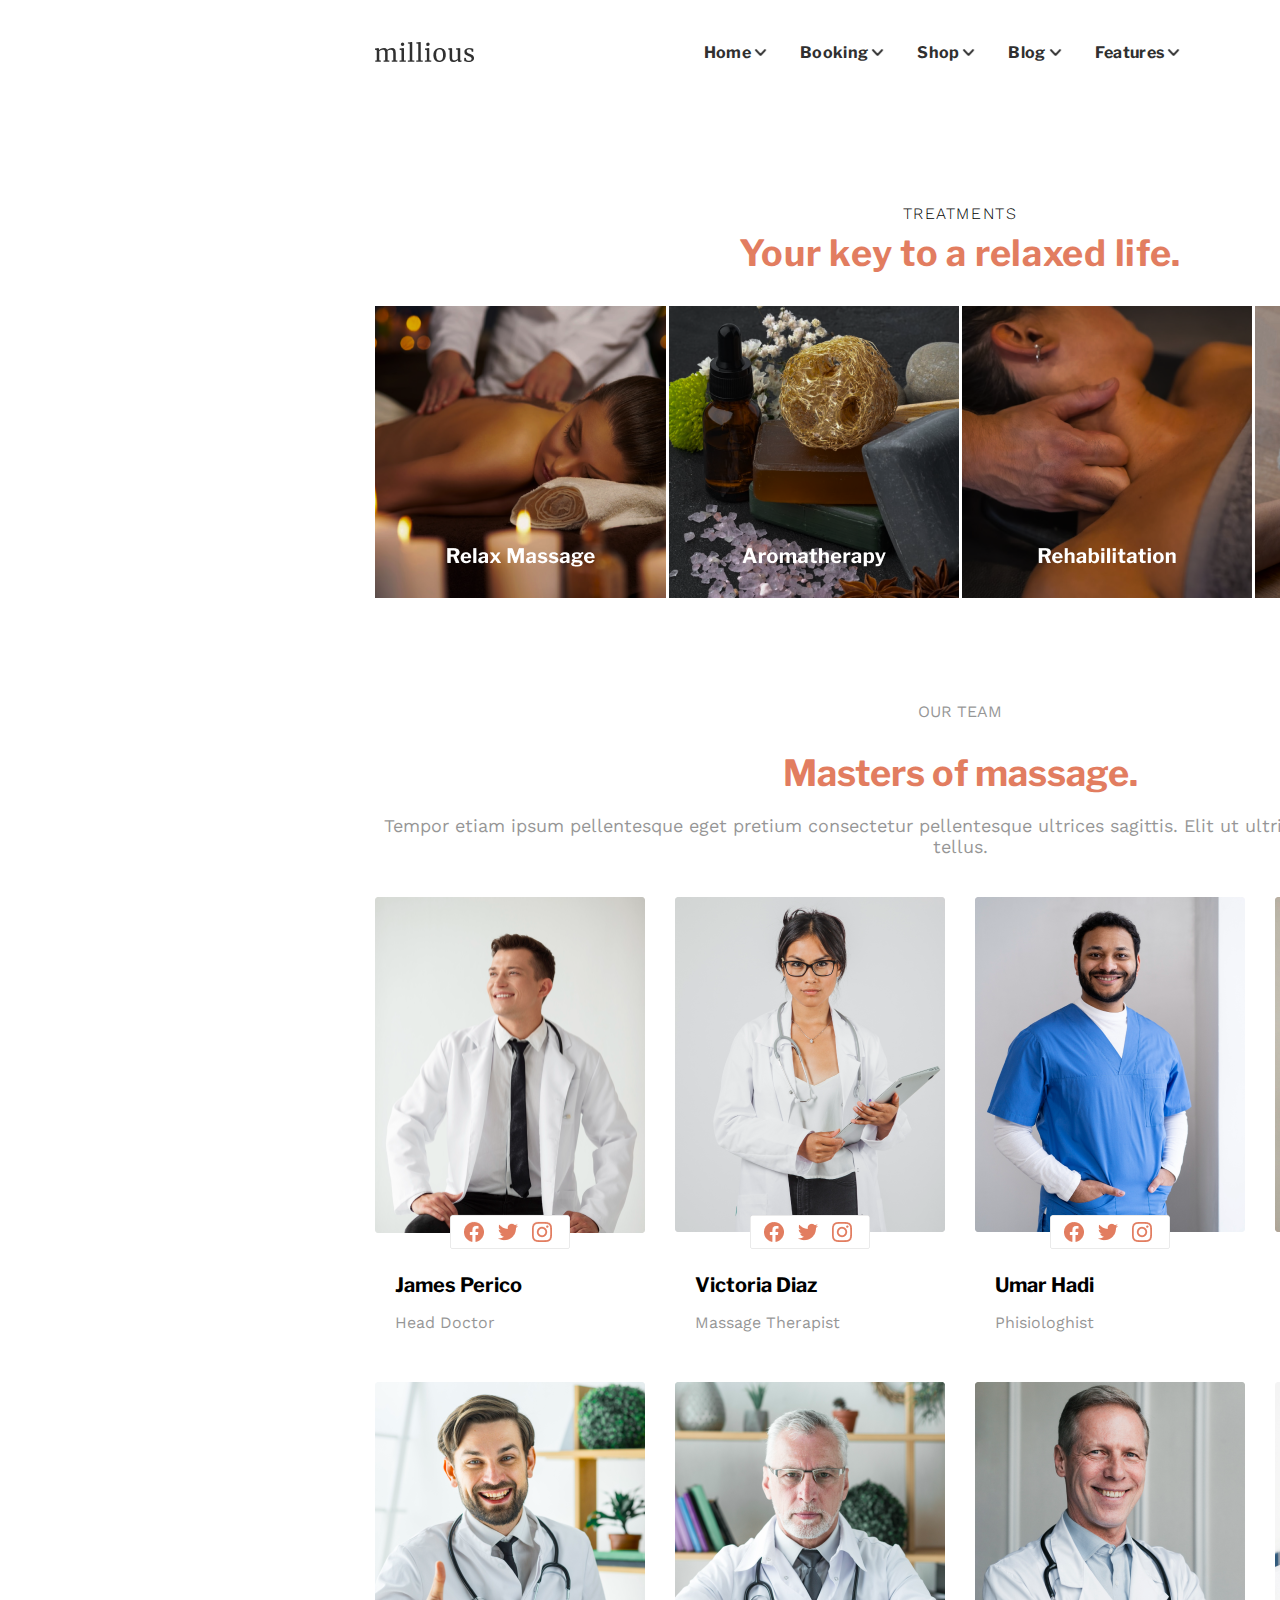
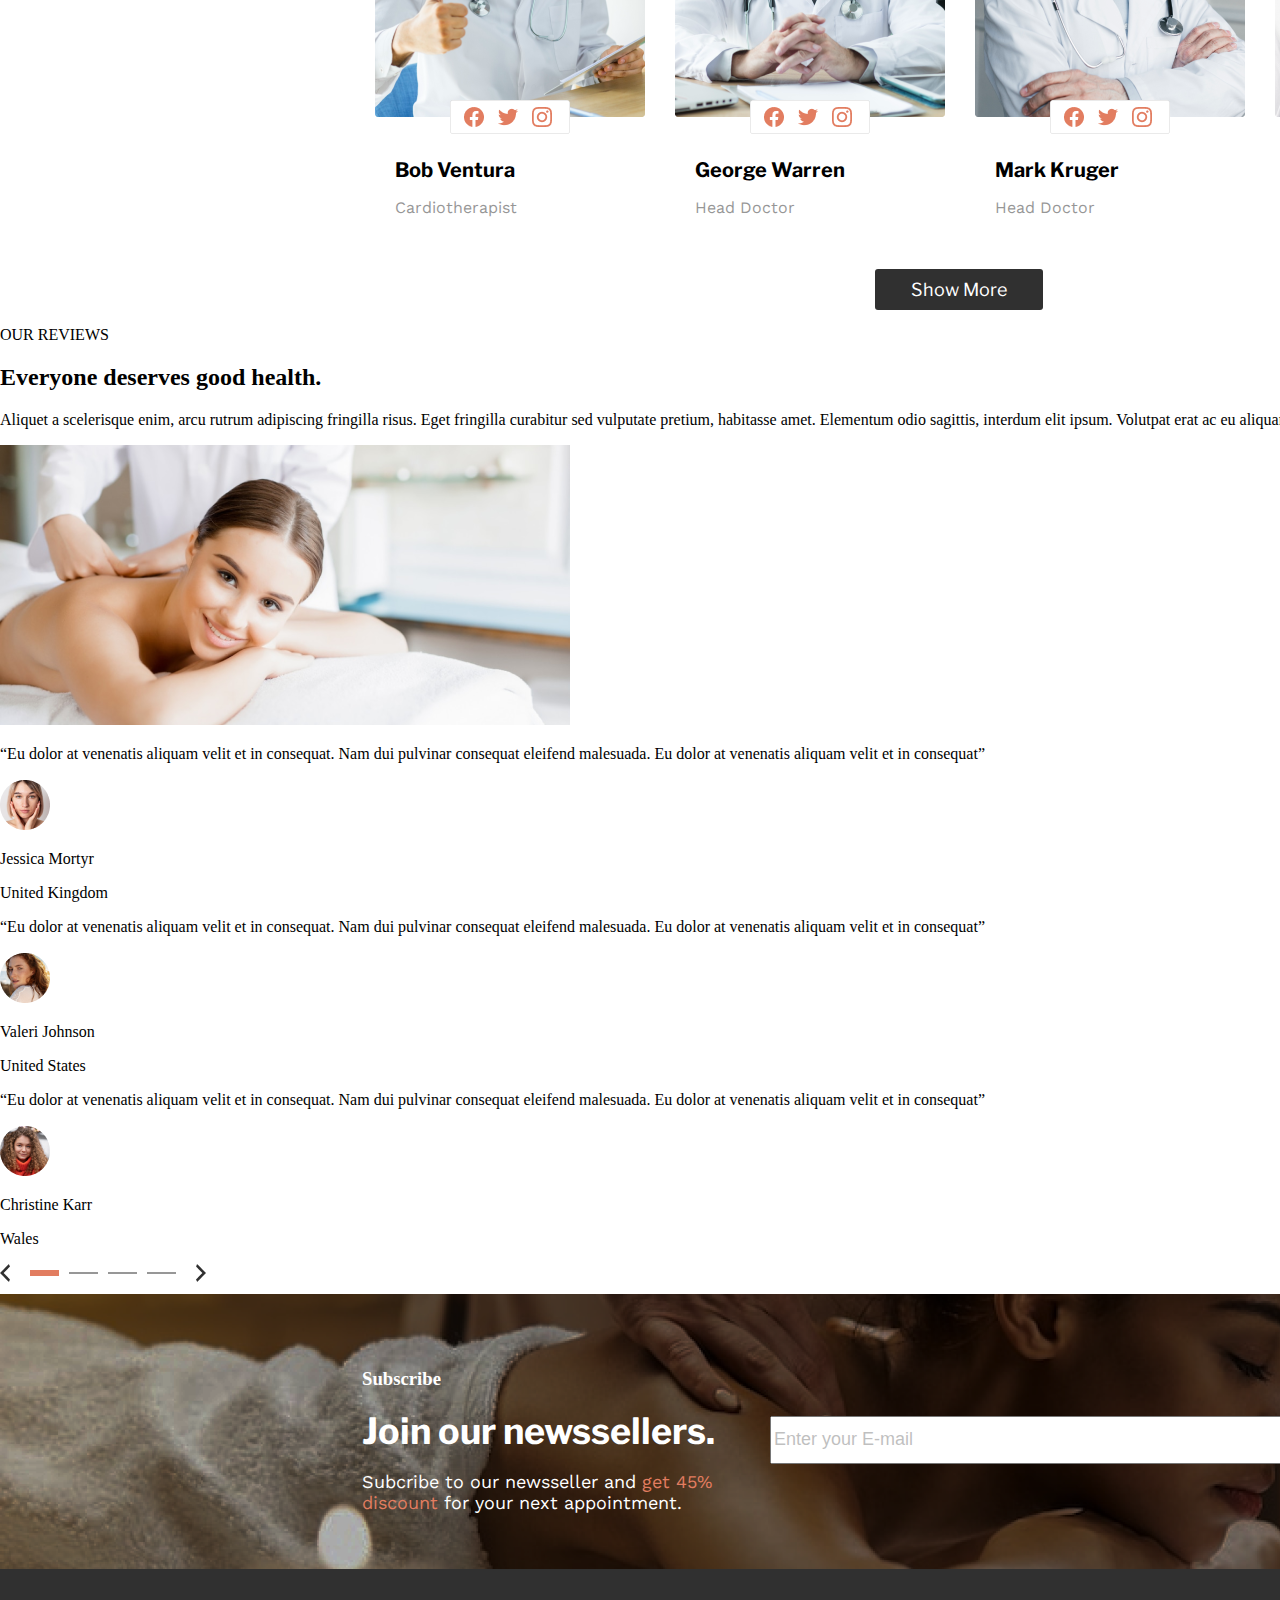
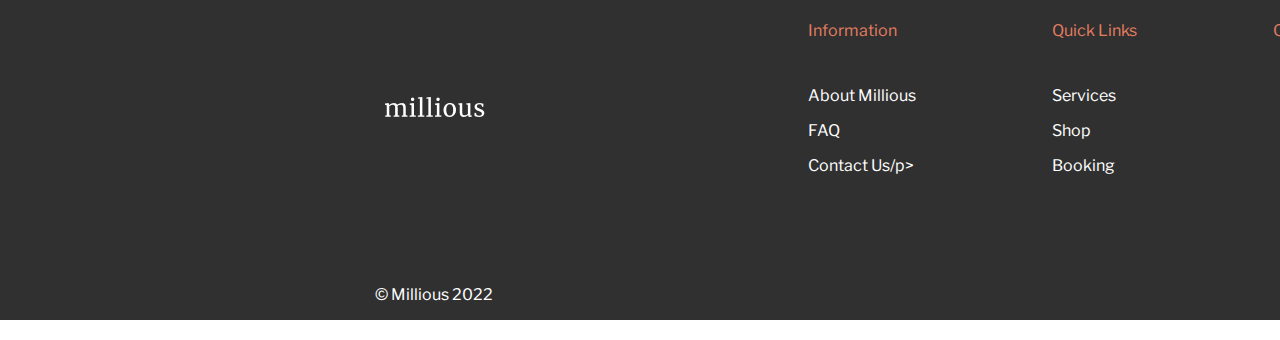
==== index.html @ f2cd0cc8 "estilos finales de trataments" ====
<!DOCTYPE html>
<html lang="en">

<head>
  <meta charset="UTF-8">
  <meta http-equiv="X-UA-Compatible" content="IE=edge">
  <meta name="viewport" content="width=device-width, initial-scale=1.0">
  <link rel="stylesheet" href="estilos/estilos.css">
  <link rel="preconnect" href="https://fonts.googleapis.com">
  <link rel="preconnect" href="https://fonts.gstatic.com" crossorigin>
  <link href="https://fonts.googleapis.com/css2?family=Work+Sans:wght@100;400;700&display=swap" rel="stylesheet">
  <link href="https://fonts.googleapis.com/css2?family=Libre+Franklin:wght@100;400;700&display=swap" rel="stylesheet">
  <title>Document</title>
</head>
<body>
  <header>
    <img src="images/logo.png" alt="">
    <nav class="nav-principal">
      <ul>
        <li><a href="#">Home <img class="flecha-nav" src="images/flecha-nav.png" alt=""></a></li>
        <li><a href="#">Booking <img class="flecha-nav" src="images/flecha-nav.png" alt=""></a></li>
        <li><a href="#">Shop <img class="flecha-nav" src="images/flecha-nav.png" alt=""></a></li>
        <li><a href="#">Blog <img class="flecha-nav" src="images/flecha-nav.png" alt=""></a></li>
        <li><a href="#">Features <img class="flecha-nav" src="images/flecha-nav.png" alt=""></a></li>
      </ul>
    </nav>
    <nav class="nav-header">
      <ul>
        <li><a href="#"><img src="images/search.png" alt=""></a></li>
        <li><a href="#"><img src="images/book.png" alt=""></a></li>
        <li><a href="#"><img src="images/shopping-cart.png" alt=""></a></li>
      </ul>
    </nav>
  </header>

<section class="trataments">
  <div class="trataments_container">
    <div class="trataments_titles">
      <p class="tratmens_P">Treatments</p>
      <p class="tratmens_T">Your key to a relaxed life.</p>
    </div>
    <div class="trataments_images">
      <a href="#"><img src="images/RelaxMassage.png" alt=""></a>
      <a href="#"><img src="images/Aromatherapy.png" alt=""></a>
      <a href="#"><img src="images/Rehabilitation.png" alt=""></a>
      <a href=""><img src="images/Manicure & Pedicure.png" alt=""></a>
    </div>
  </div>
</section>

  <section class="our_team">
    <div class="our_team_title">
      <p class="sub_up">
        OUR TEAM
      </p>
      <h2 class="sub_down">
        Masters of massage.
      </h2>
      <p class="sub_down_2">
        Tempor etiam ipsum pellentesque eget pretium consectetur pellentesque ultrices sagittis. Elit ut ultricies donec a at odio ultricies tellus.
      </p>
    </div>
    <div class="our_team_people">
      <ul>
        <div class="our_team_people_row1">
          <li>
            <img src="images/teammenber1.png">
            <div class="our_team_people_text">
              <h3>
                James Perico
              </h3>
              <p>
                Head Doctor
              </p>
            </div>
          </li>
          <li>
            <img src="images/teammenber2.png">
            <div class="our_team_people_text">
              <h3>
                Victoria Diaz
              </h3>
              <p>
                Massage Therapist
              </p>
            </div>
          </li>
          <li>
            <img src="images/teammenber3.png">
            <div class="our_team_people_text">
              <h3>
                Umar Hadi
              </h3>
              <p>
                Phisiologhist
              </p>
            </div>
          </li>
          <li>
            <img src="images/teammenber4.png">
            <div class="our_team_people_text">
              <h3>
                Melissa Walter
              </h3>
              <p>
                Therapist
              </p>
            </div>
          </li>
        </div>
        <div class="our_team_people_row2">
          <li>
            <img src="images/teammenber5.png">
            <div class="our_team_people_text">
              <h3>
                Bob Ventura
              </h3>
              <p>
                Cardiotherapist
              </p>
            </div>
          </li>
          <li>
            <img src="images/teammenber6.png">
            <div class="our_team_people_text">
              <h3>
                George Warren
              </h3>
              <p>
                Head Doctor
              </p>
            </div>
          </li>
          <li>
            <img src="images/teammenber7.png">
            <div class="our_team_people_text">
              <h3>
                Mark Kruger
              </h3>
              <p>
                Head Doctor
              </p>
            </div>
          </li>
          <li>
            <img src="images/teammenber8.png">
            <div class="our_team_people_text">
              <h3>
                Malcolm Daniels
              </h3>
              <p>
                Head Doctor
              </p>
            </div>
          </li>
        </div>
      </ul>
    </div>
    <button  class="show_more">Show More</button>
  </section>

  <section class="our_services">
    <div class="our_servs_up">
      <div class="our_servs_up_img">
        <p>
          OUR REVIEWS
        </p>
        <h2>
          Everyone deserves good health.
        </h2>
        <p>
          Aliquet a scelerisque enim, arcu rutrum adipiscing fringilla risus. Eget fringilla curabitur sed vulputate pretium, habitasse amet. Elementum odio sagittis, interdum elit ipsum. Volutpat erat ac eu aliquam turpis. Ullamcorper consequat donec euismod mi pulvinar.
        </p>
      </div>
      <img src="images/our_services.png" alt="">
    </div>
    <div>
      <p class="our_servs_text_whit">
        “Eu dolor at venenatis aliquam velit et in consequat. Nam dui pulvinar consequat eleifend malesuada. Eu dolor at venenatis aliquam velit et in consequat”
      </p>
      <div class="our_servs_text_down_img">
        <img src="images/our_services_Jessica.png" alt="">
        <div class="our_servs_text_down_img_name">
          <p>
            Jessica Mortyr
          </p>
          <p>
            United Kingdom
          </p>
        </div>
      </div>
    </div>
    <div>
      <p class="our_servs_text_whit">
        “Eu dolor at venenatis aliquam velit et in consequat. Nam dui pulvinar consequat eleifend malesuada. Eu dolor at venenatis aliquam velit et in consequat”
      </p>
      <div class="our_servs_text_down_img">
        <img src="images/our_services_Valeri.png" alt="">
        <div class="our_servs_text_down_img_name">
          <p>
             Valeri Johnson
          </p>
          <p>
            United States
          </p>
        </div>
      </div>
    </div>
    <div>
      <p class="our_servs_text_whit">
        “Eu dolor at venenatis aliquam velit et in consequat. Nam dui pulvinar consequat eleifend malesuada. Eu dolor at venenatis aliquam velit et in consequat”
      </p>
      <div class="our_servs_text_down_img">
        <img src="images/our_services_Christine.png" alt="">
        <div class="our_servs_text_down_img_name">
          <p>
            Christine Karr
          </p>
          <p>
            Wales
          </p>
        </div>
      </div>
    </div>
    <div>
      <img src="images/our_services_pages.png" alt="">
    </div>
  </section>

  <section class="newsseller_Container">
    <div>
      <img src="images/footerprimary.png" alt="">
    </div>
    <div class="container2">
      <div class="Dp">
        <h3>Subscribe</h3>
        <p class="Nwt">Join our newssellers.</p>
        <p>Subcribe to our newsseller and <span>get 45% discount</span> for your next appointment.</p>
      </div>
      <form>
        <label for="email."><input class="email_i" type="email" name="email" placeholder="Enter your E-mail"></label>
        <input class="subs" type="submit" value="Subscribe">
      </form>
    </div>
  </section>

  <footer>
    <section class="footer_container">
      <div class="icon_social">
        <img src="images/Logo2.png" alt="">
      </div>

      <div class="icon_social">
        <img src="images/facebook.png" alt="">
        <img src="images/Vector.png" alt="">
        <img src="images/instagram.png" alt="">
        <img src="images/twiter.png" alt="">
      </div>

      <ol>
        <li>
          <p class="footer_Principal_Texto">Information</p>
        </li>
        <li>
          <p>About Millious</p>
        </li>
        <li>
          <p>FAQ</p>
        </li>
        <li>
          <p>Contact Us/p>
        </li>
      </ol>

      <ol>
        <li>
          <p class="footer_Principal_Texto">Quick Links</p>
        </li>
        <li>
          <p>Services</p>
        </li>
        <li>
          <p>Shop</p>
        </li>
        <li>
          <p>Booking</p>
        </li>
      </ol>

      <ol>
        <li>
          <p class="footer_Principal_Texto">Contact us</p>
        </li>
        <li class="icon_flex">
          <img src="images/ubication.png" alt="">
          <p>176 W Street, New York,
            NY 10014</p>
        </li>
        <li class="icon_flex">
          <img src="images/phone.png" alt="">
          <p>+1(565)231-5645</p>
        </li>
        <li class="icon_flex">
          <img src="images/email.png" alt="">
          <p>millious@example.com</p>
        </li>
      </ol>

    </section>

    <div class="footer_container">
      <p>© Millious 2022 </p>
      <p>All right reserved</p>
    </div>
  </footer>
</body>
</html>
---- estilos/estilos.css ----
body {
  width: 120rem;
  margin: 0 auto;
}

footer {
  background-color: #303030;
  color: white;
  font-family: "Libre Franklin";
}
footer li {
  list-style: none;
}

.footer_Principal_Texto {
  color: #E27D60;
  margin: 0.625rem 0;
  padding: 1.875rem 0;
}

.footer_container {
  display: flex;
  justify-content: space-between;
  margin: 0 auto 1.25rem;
  width: 73.125rem;
}
.footer_container .icon_social {
  display: flex;
  align-items: center;
}
.footer_container img {
  margin: 0.625rem;
}

.icon_flex {
  display: flex;
  align-items: center;
  justify-content: flex-start;
}
.icon_flex img {
  margin: 0.625rem 0px;
}

.icon_flex p {
  margin-left: 1.25rem;
}

.newsseller_Container {
  position: relative;
}
.newsseller_Container div img {
  position: relative;
  top: 0.5rem;
}
.newsseller_Container div p {
  color: #ffffff;
}

.container2 {
  position: absolute;
  top: 4rem;
  left: 22.625rem;
  color: white;
  width: 73.125rem;
  display: flex;
  align-items: center;
  justify-content: space-between;
  margin: 0 auto;
}
.container2 .Dp {
  width: 32%;
}
.container2 .Dp .Nwt {
  font-family: "Libre Franklin";
  font-weight: 700;
  font-size: 2.25rem;
  margin: 0 auto;
}
.container2 .Dp p {
  font-family: "Work Sans";
  font-size: 1.125rem;
}
.container2 .Dp p span {
  color: #E27D60;
}

.email_i {
  height: 2.625rem;
  width: 35.625rem;
  margin-left: 0.3125rem;
}

.email_i::placeholder {
  font-size: 1.125rem;
  color: #303030;
  opacity: 0.3;
}

.subs {
  height: 2.625rem;
  width: 10.625rem;
  margin-left: 0.625rem;
  color: #ffffff;
  background-color: #303030;
  font-size: 18px;
  border: none;
}

header {
  display: flex;
  height: 6.5rem;
  width: 73.125rem;
  align-items: center;
  justify-content: space-between;
  margin: 0 auto;
}
header img {
  width: 6.1875rem;
  height: 1.25rem;
}
header .nav-principal ul {
  list-style: none;
  display: flex;
}
header .nav-principal ul li {
  padding: 0 0.9375rem;
}
header .nav-principal ul li a {
  display: flex;
  align-items: center;
  text-decoration: none;
  color: #303030;
  font-family: "Libre Franklin";
  font-style: normal;
  font-weight: 700;
  font-size: 1rem;
  line-height: 1.1875rem;
  letter-spacing: 0.02rem;
}
header .nav-principal ul li a:hover {
  color: #E27D60;
}
header .nav-principal ul li a img {
  width: 1.1875rem;
  height: 1.1875rem;
}
header .nav-header ul {
  list-style: none;
  display: flex;
}
header .nav-header ul li {
  padding: 0 0.625rem;
}
header .nav-header ul li a {
  display: flex;
  align-items: center;
}
header .nav-header ul li a img {
  width: 1.5rem;
  height: 1.5rem;
}

.our_team_people li {
  list-style: none;
}

.our_team {
  width: 73.125rem;
  margin: 0 auto;
}

.our_team h3 {
  font-size: 1.25rem;
  font-family: "Libre Franklin", sans-serif;
  margin-bottom: 0.9375rem;
}

.our_team p {
  font-family: "Work Sans", sans-serif;
  color: #303030;
  opacity: 0.5;
}

.our_team img {
  width: 16.875rem;
  height: 22rem;
}

.our_team_title {
  text-align: center;
  margin: 0 auto;
}

.sub_up {
  margin-bottom: 0.625rem;
  font-family: "Work Sans";
  font-size: 1rem;
  color: #303030;
}

.sub_down {
  margin-bottom: 1.25rem;
  gap: 1.25rem;
  font-family: "Libre Franklin", sans-serif;
  font-size: 2.25rem;
  color: #E27D60;
}

.sub_down_2 {
  margin-bottom: 2.5rem;
  font-size: 1.125rem;
}

.our_team_people ul {
  padding: 0;
}

.our_team_people li {
  list-style: none;
}

.our_team_people_row1 {
  display: flex;
  gap: 1.875rem;
  margin-bottom: 2.125rem;
}

.our_team_people_row2 {
  display: flex;
  gap: 1.875rem;
}

.our_team_people_text {
  margin-left: 1.25rem;
}

.show_more {
  margin: 0 31.25rem;
  margin-top: 1.25rem;
  background-color: #303030;
  color: white;
  font-family: "Libre Franklin", sans-serif;
  font-size: 1.125rem;
  padding: 0.625rem 2.25rem 0.625rem 2.25rem;
  border-radius: 0.1875rem;
  border: #303030;
}

.headline {
  background: linear-gradient(to right, #ffffff 0%, #ffffff 19%, #e6e6e6 19%, #e6e6e6 100%);
  height: 9rem;
  width: 120rem;
  display: flex;
  flex-direction: column;
  align-items: center;
  justify-content: center;
}
.headline h3 {
  margin: 0;
  font-family: "Work Sans";
  font-style: normal;
  font-weight: 400;
  font-size: 12px;
  line-height: 14px;
}
.headline h1 {
  margin: 0;
  color: #E27D60;
  font-family: "Libre Franklin";
  font-style: normal;
  font-weight: 700;
  font-size: 36px;
  line-height: 44px;
}

.trataments .trataments_container {
  width: 73.125rem;
  margin: 6.25rem auto;
}
.trataments .trataments_container .trataments_titles {
  text-align: center;
  margin-bottom: 1.9375rem;
}
.trataments .trataments_container .trataments_titles .tratmens_T {
  font-family: "Libre Franklin";
  font-size: 2.25rem;
  font-weight: 700;
  letter-spacing: 0.02em;
  color: #E27D60;
  margin: 0 auto;
}
.trataments .trataments_container .trataments_titles .tratmens_P {
  font-family: "Work Sans";
  font-style: normal;
  font-weight: 300;
  font-size: 1rem;
  text-transform: uppercase;
  letter-spacing: 0.1em;
  margin: 0.5rem auto;
}

.trataments_images {
  display: flex;
  justify-content: space-between;
}

/*# sourceMappingURL=estilos.css.map */
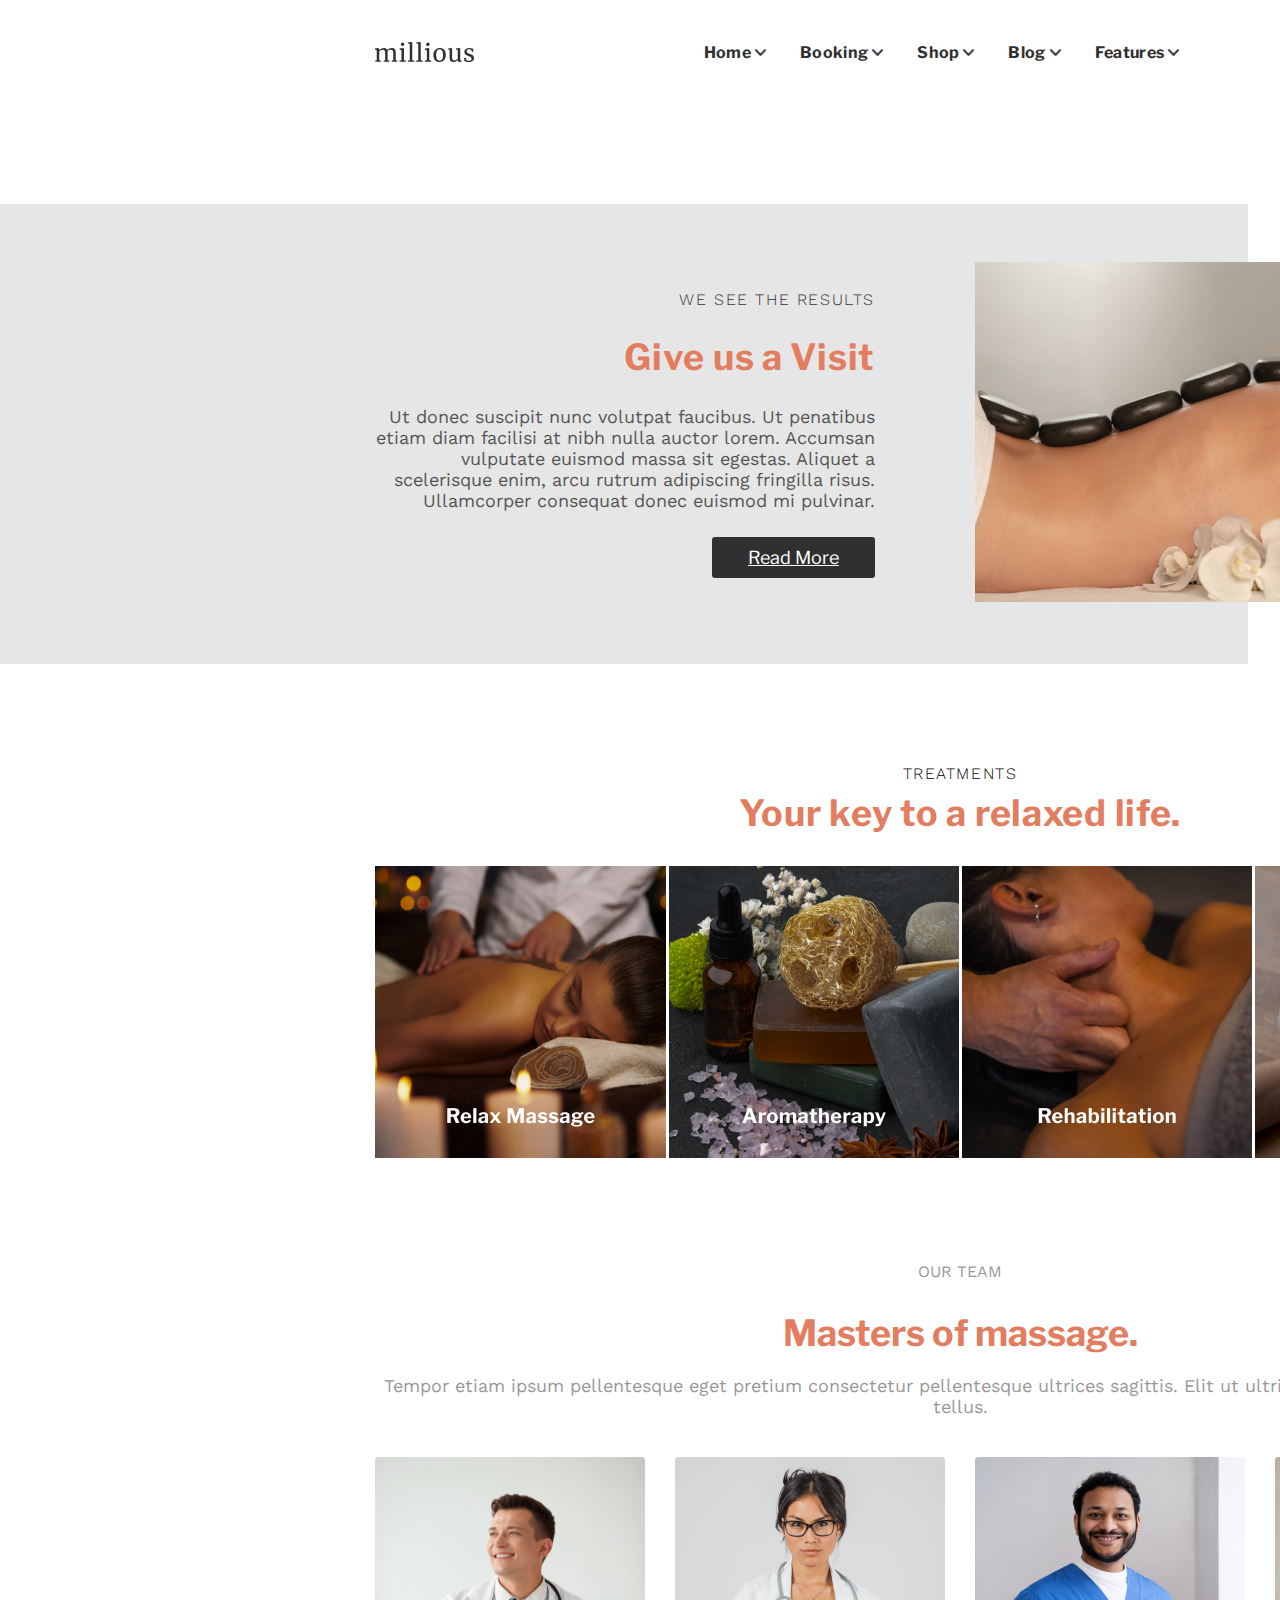
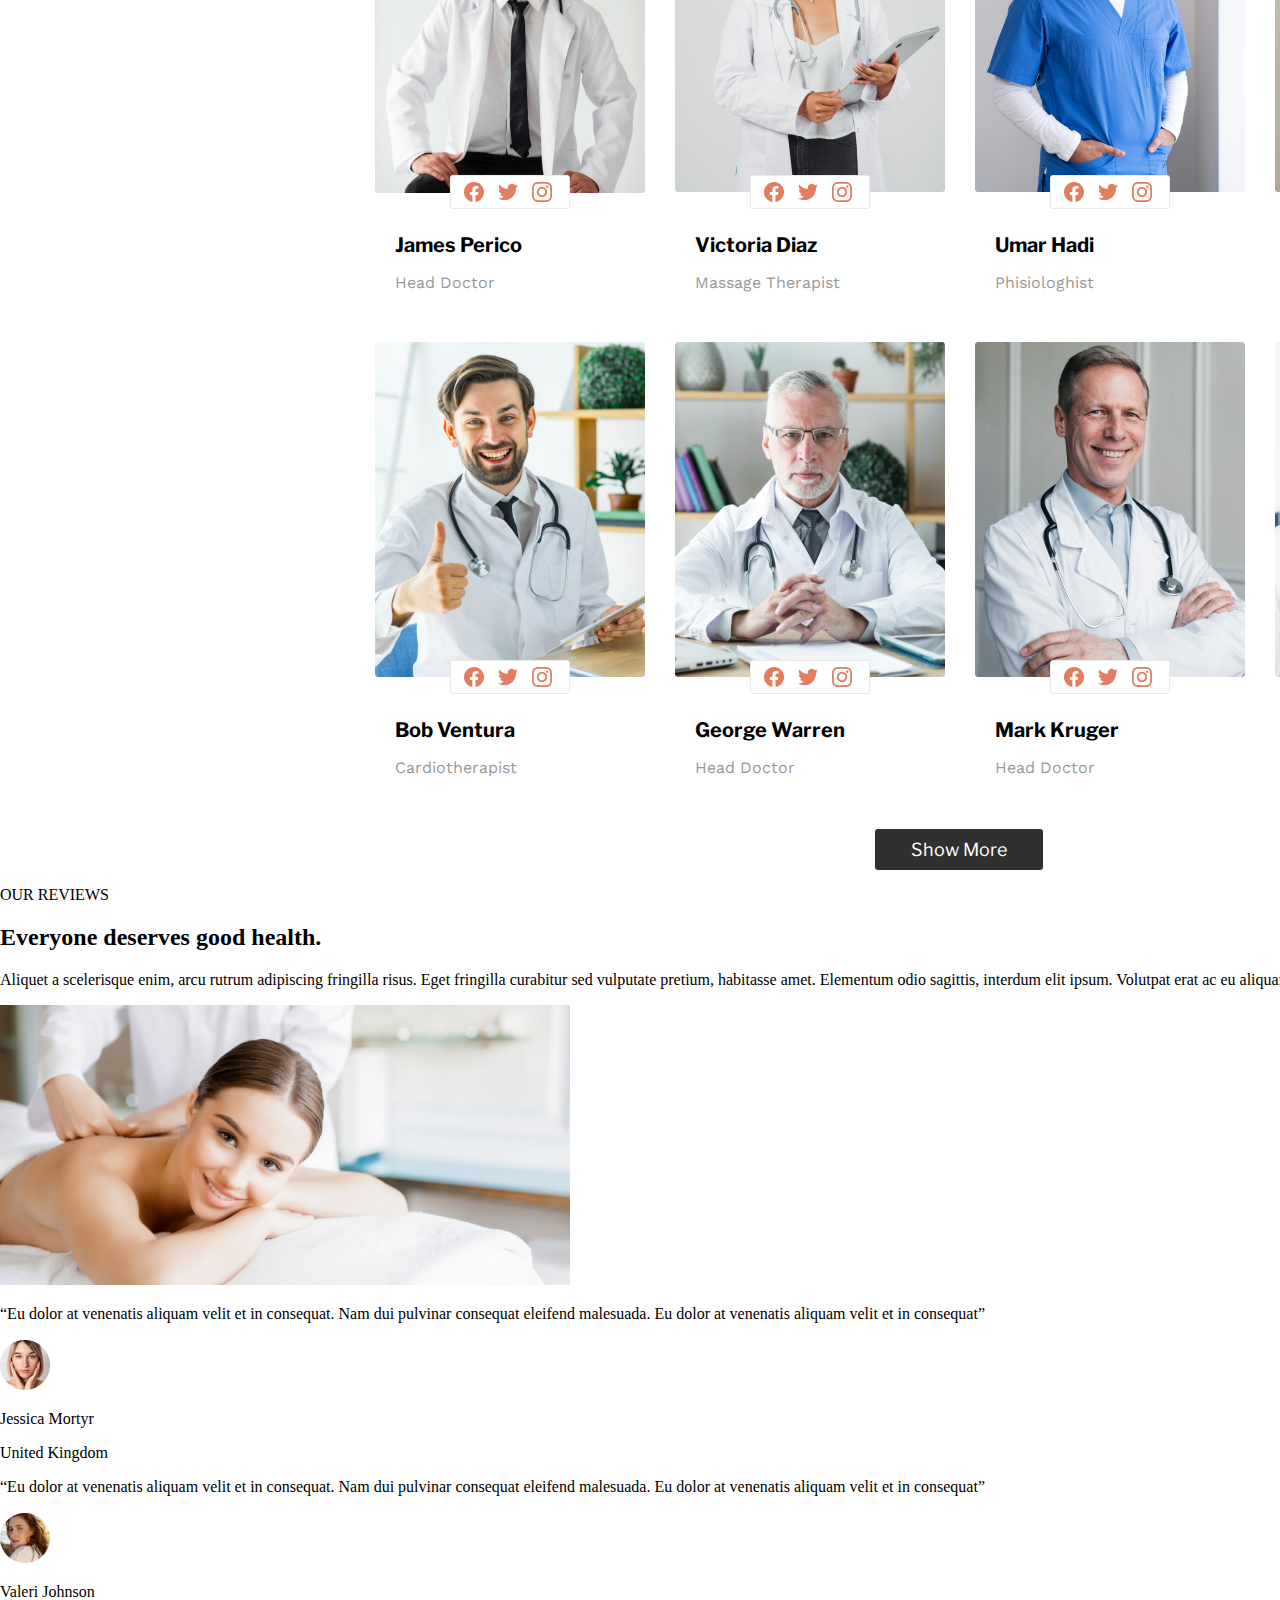
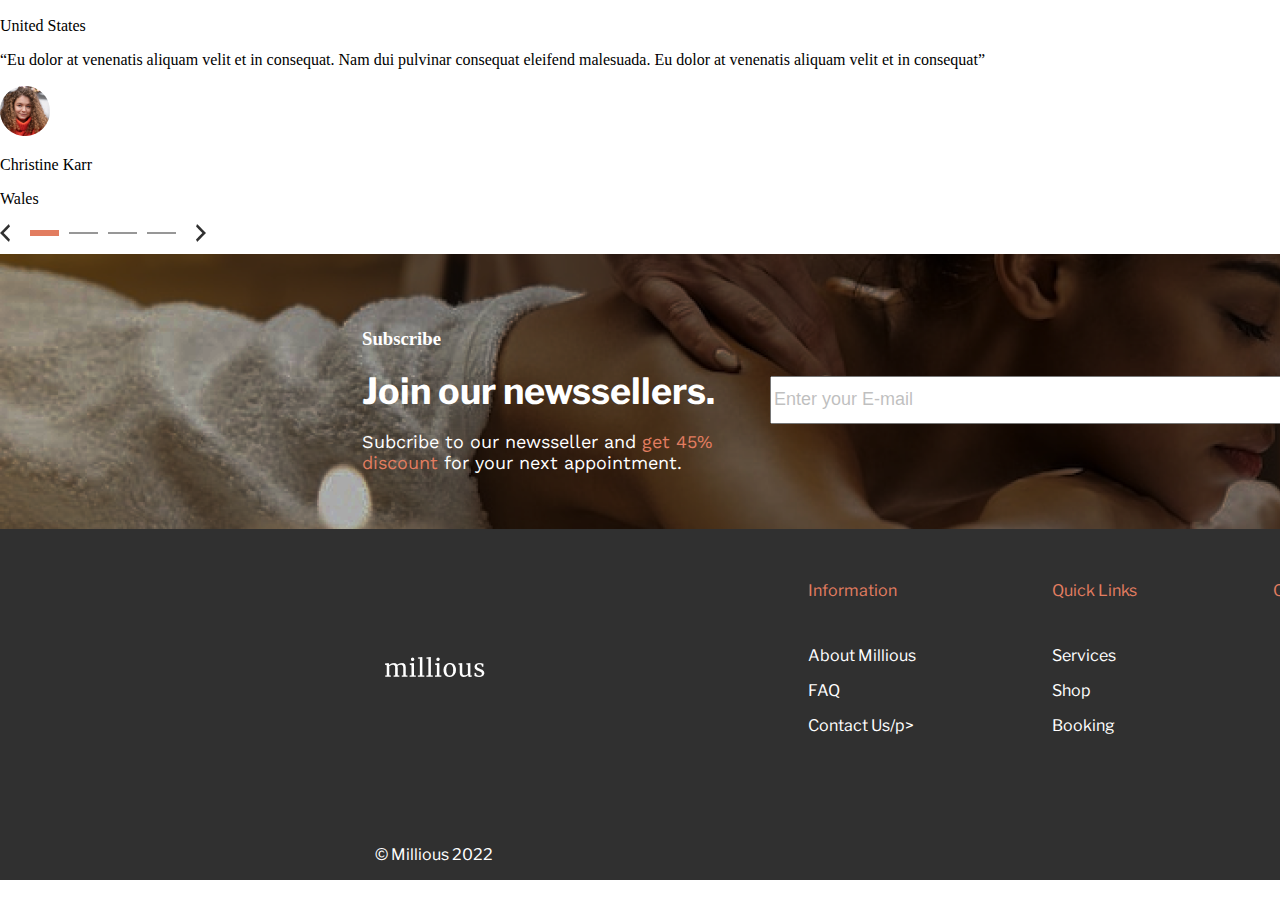
==== commit 28b1f36d: "Squashed commit of the following:" ====
--- a/index.html
+++ b/index.html
@@ -33,6 +33,19 @@
     </nav>
   </header>
 
+  <section class="giveusavisit">
+    <div class="giveus-content">
+      <div class="giveus-text">
+        <h3>WE SEE THE RESULTS</h3>
+        <h2>Give us a Visit</h2>
+        <p>Ut donec suscipit nunc volutpat faucibus. Ut penatibus etiam diam facilisi at nibh nulla auctor lorem. Accumsan vulputate euismod massa sit egestas. Aliquet a scelerisque enim, arcu rutrum adipiscing fringilla risus. Ullamcorper consequat donec euismod mi pulvinar.</p>
+        <a href="#" class="giveus-boton">Read More</a>
+      </div>
+      <div>
+        <img src="images/giveusavisit.png" alt="foto masaje">
+      </div>
+    </div>
+  </section>
 <section class="trataments">
   <div class="trataments_container">
     <div class="trataments_titles">
--- a/estilos/estilos.css
+++ b/estilos/estilos.css
@@ -273,6 +273,103 @@
   line-height: 44px;
 }
 
+.giveusavisit {
+  margin: 6.25rem 0;
+  background: linear-gradient(to left, #ffffff 0%, #ffffff 35%, #e6e6e6 35%, #e6e6e6 100%);
+  height: 460px;
+  width: 1920px;
+  display: flex;
+  justify-content: center;
+  align-items: center;
+}
+.giveusavisit .giveus-content {
+  display: flex;
+  width: 1170px;
+  height: 340px;
+  gap: 100px;
+  align-items: center;
+}
+.giveusavisit .giveus-text {
+  display: flex;
+  flex-direction: column;
+  height: 340px;
+  justify-content: space-evenly;
+  align-items: flex-end;
+  gap: 0.0625rem;
+}
+.giveusavisit h3 {
+  text-align: right;
+  margin: 0;
+  font-family: "Work Sans";
+  font-style: normal;
+  font-weight: 300;
+  font-size: 16px;
+  line-height: 19px;
+  letter-spacing: 0.1em;
+  text-transform: uppercase;
+  color: #303030;
+}
+.giveusavisit h2 {
+  text-align: right;
+  margin: 0;
+  font-family: "Libre Franklin";
+  font-style: normal;
+  font-weight: 700;
+  font-size: 36px;
+  line-height: 44px;
+  letter-spacing: 0.02em;
+  color: #E27D60;
+}
+.giveusavisit p {
+  margin: 0;
+  font-family: "Work Sans";
+  font-style: normal;
+  font-weight: 400;
+  font-size: 18px;
+  line-height: 21px;
+  text-align: right;
+  color: #303030;
+  opacity: 0.8;
+}
+.giveusavisit .giveus-boton {
+  background-color: #303030;
+  color: white;
+  font-family: "Libre Franklin", sans-serif;
+  font-size: 1.125rem;
+  padding: 0.625rem 2.25rem 0.625rem 2.25rem;
+  border-radius: 0.1875rem;
+  border: #303030;
+}
+
+.giveusavisitb {
+  margin: 6.25rem 0;
+  background: linear-gradient(to left, #ffffff 0%, #ffffff 35%, #e6e6e6 35%, #e6e6e6 100%);
+  height: 691px;
+  width: 1920px;
+  display: flex;
+  justify-content: center;
+  align-items: center;
+}
+.giveusavisitb .giveus-text {
+  display: flex;
+  flex-direction: column;
+  height: 350px;
+  justify-content: space-evenly;
+  align-items: flex-end;
+}
+.giveusavisitb ul {
+  margin: 0;
+  padding: 0;
+  display: flex;
+  flex-direction: column;
+  align-items: flex-end;
+}
+.giveusavisitb .giveus-img {
+  display: flex;
+  flex-wrap: wrap;
+  gap: 3px;
+}
+
 .trataments .trataments_container {
   width: 73.125rem;
   margin: 6.25rem auto;
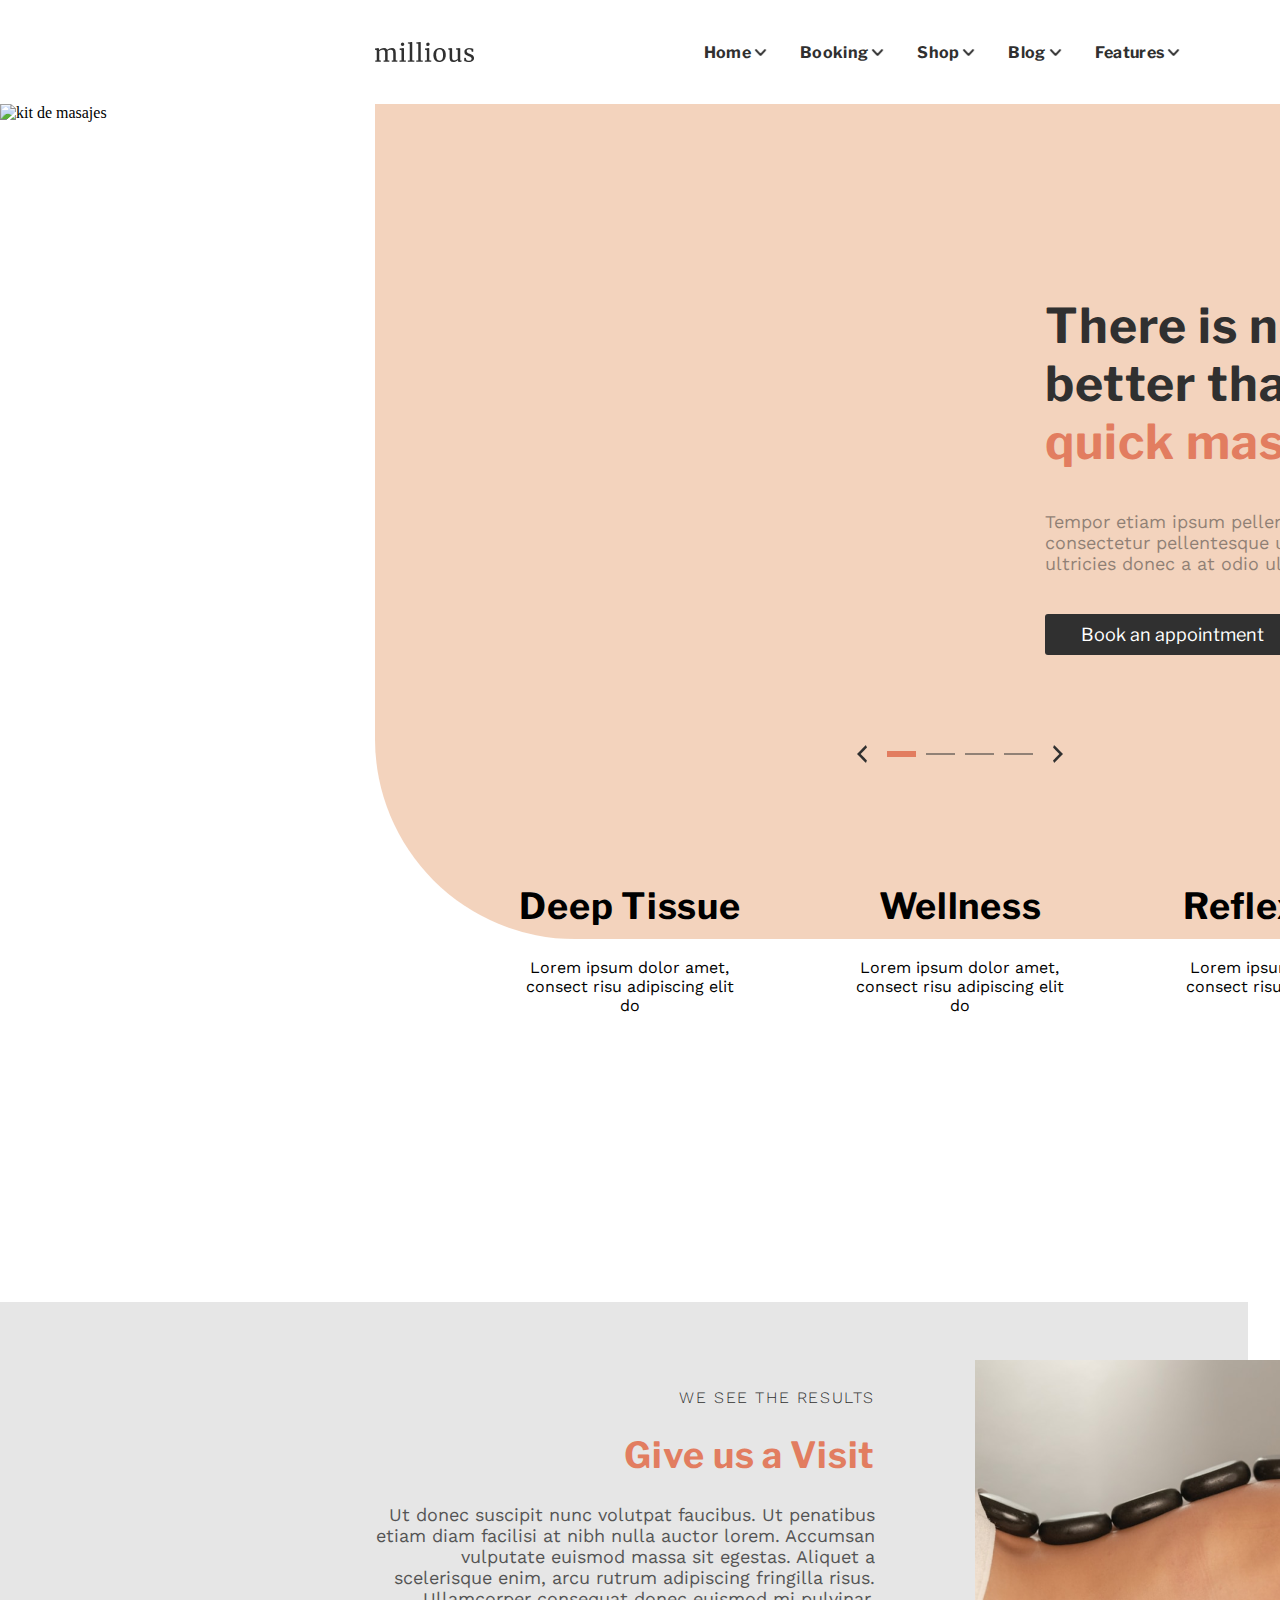
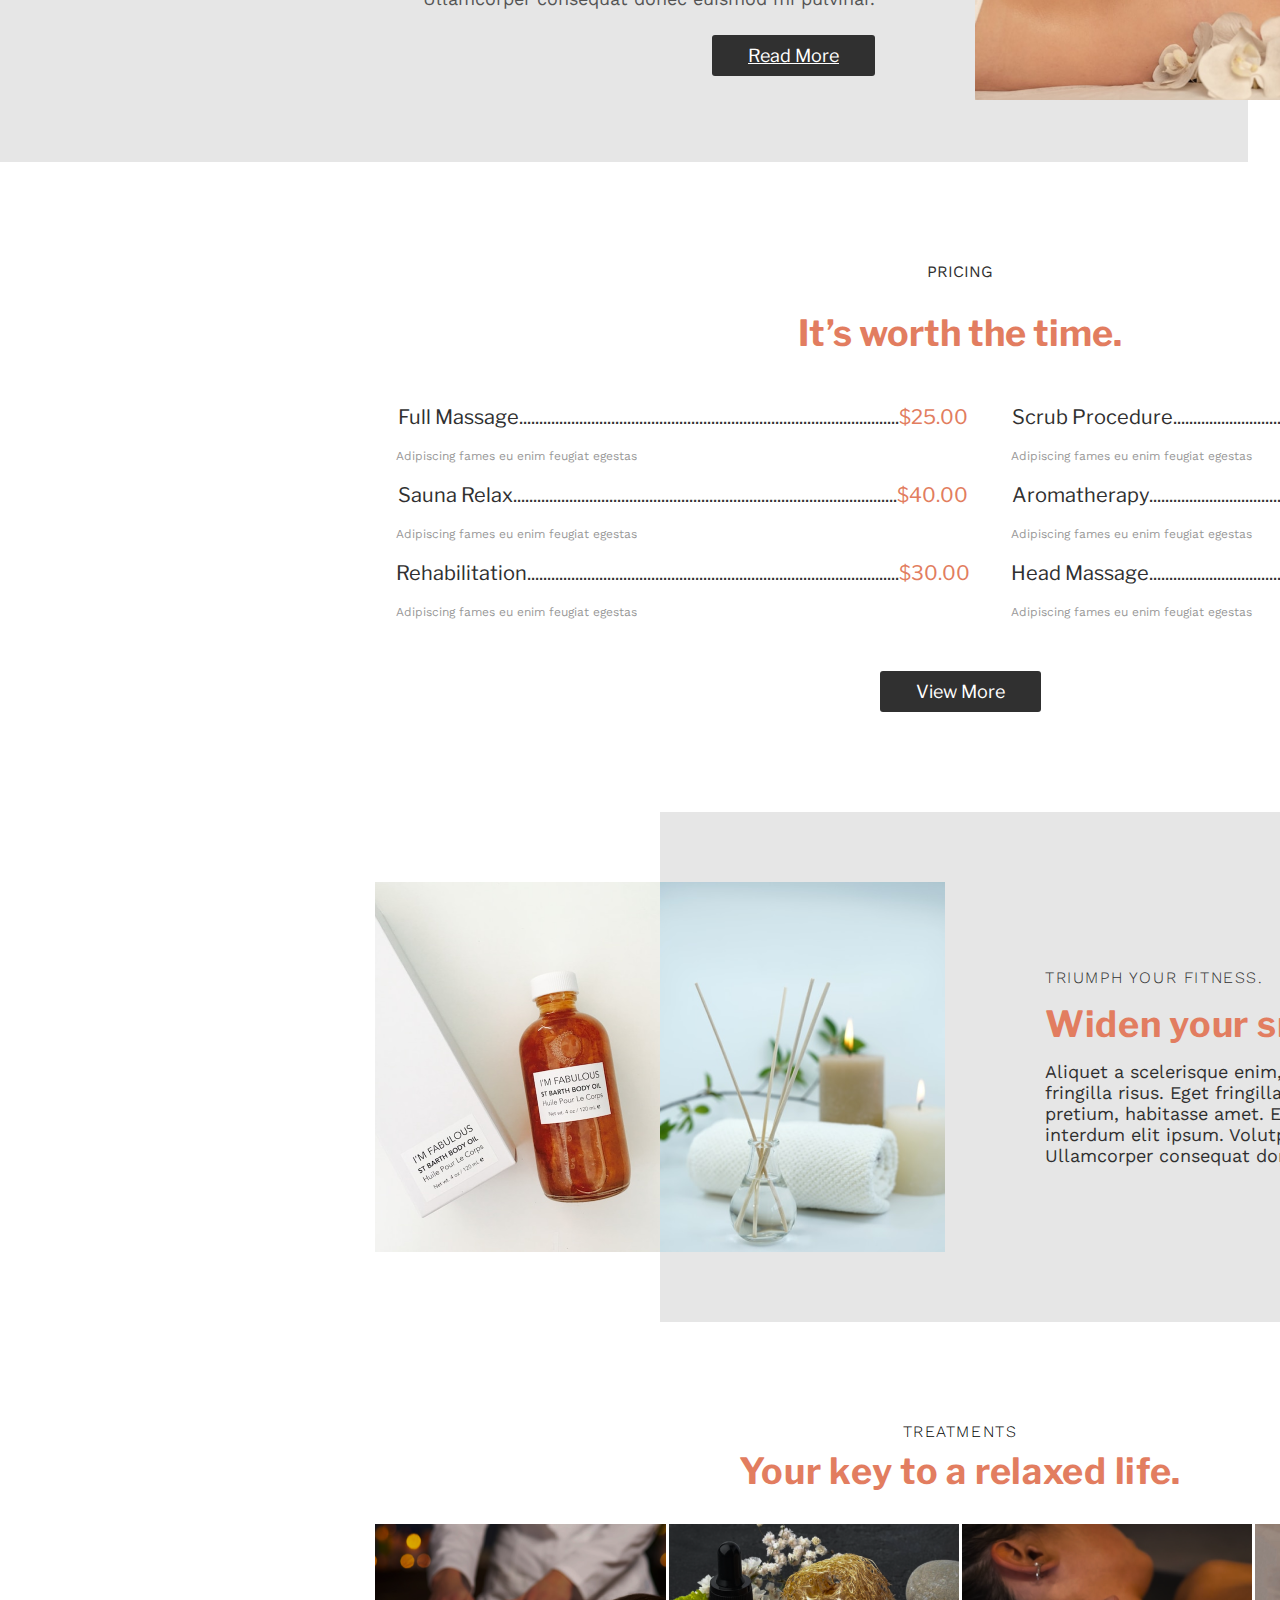
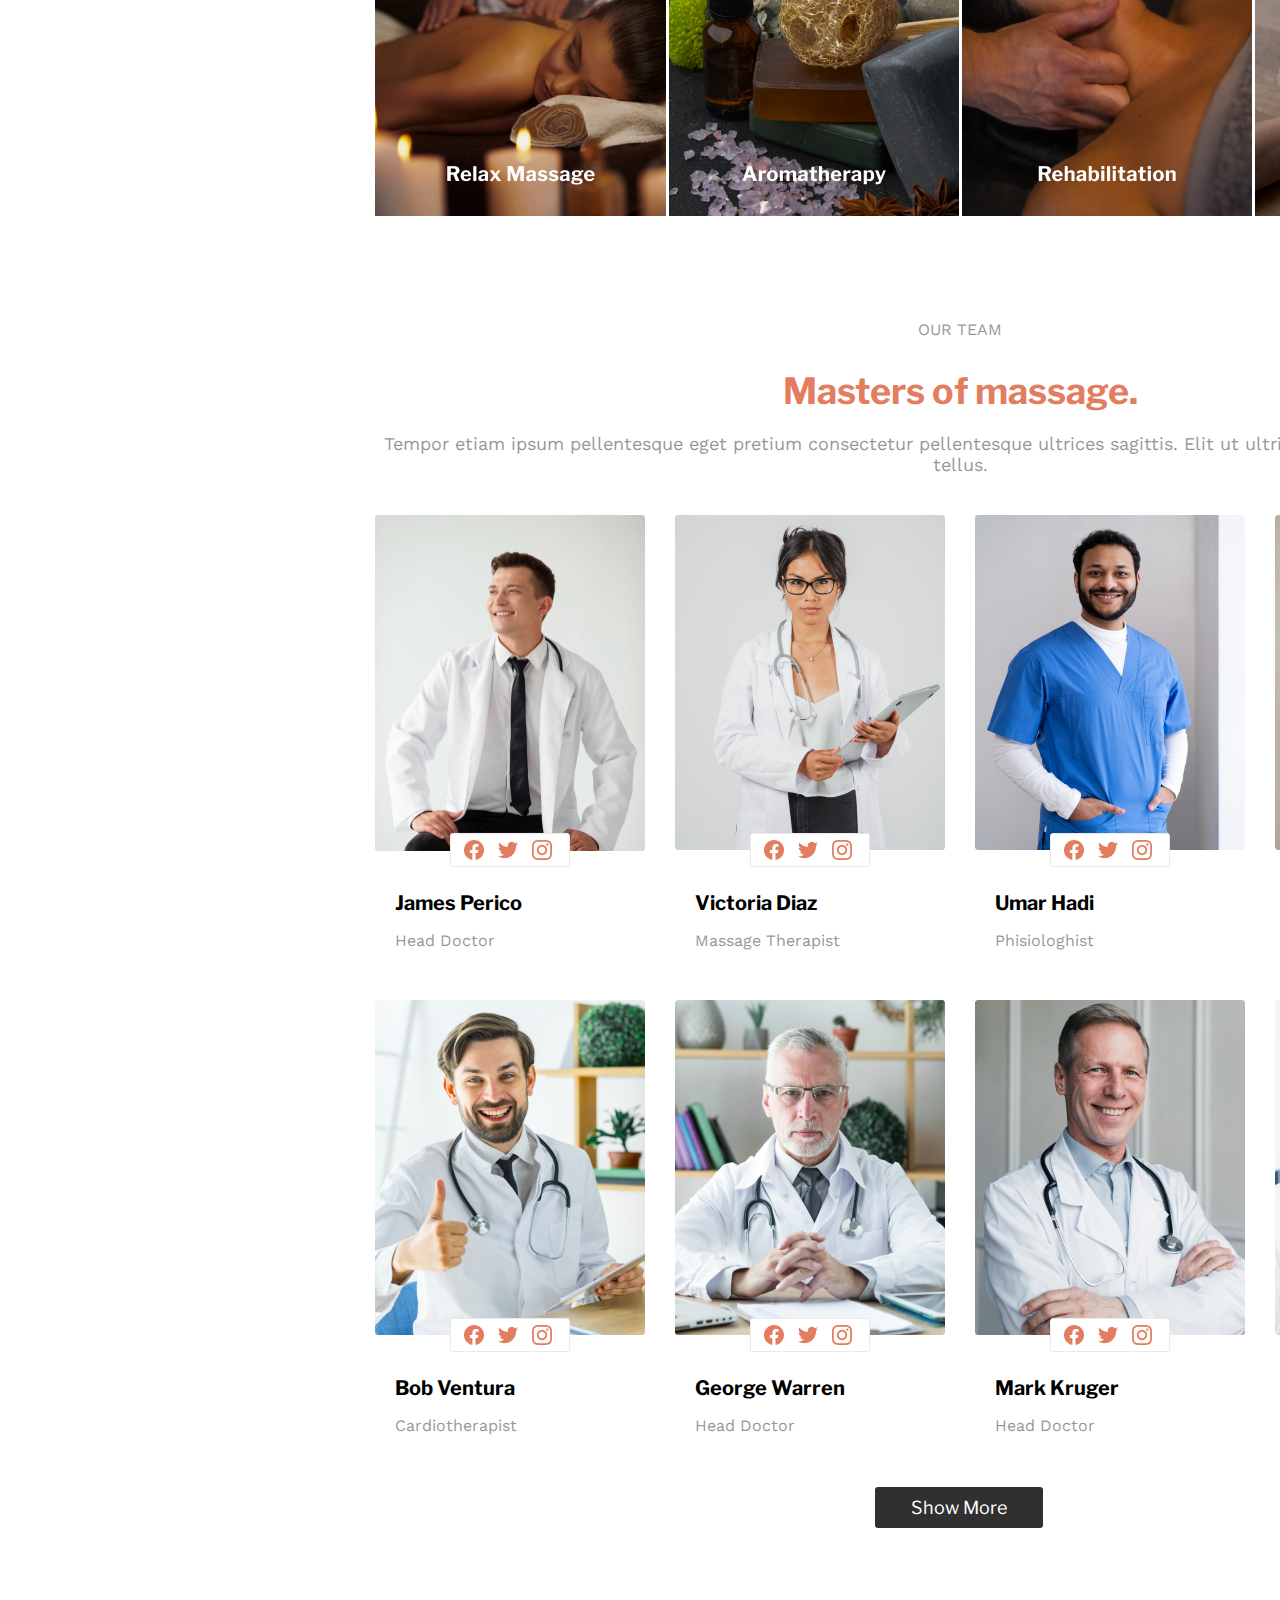
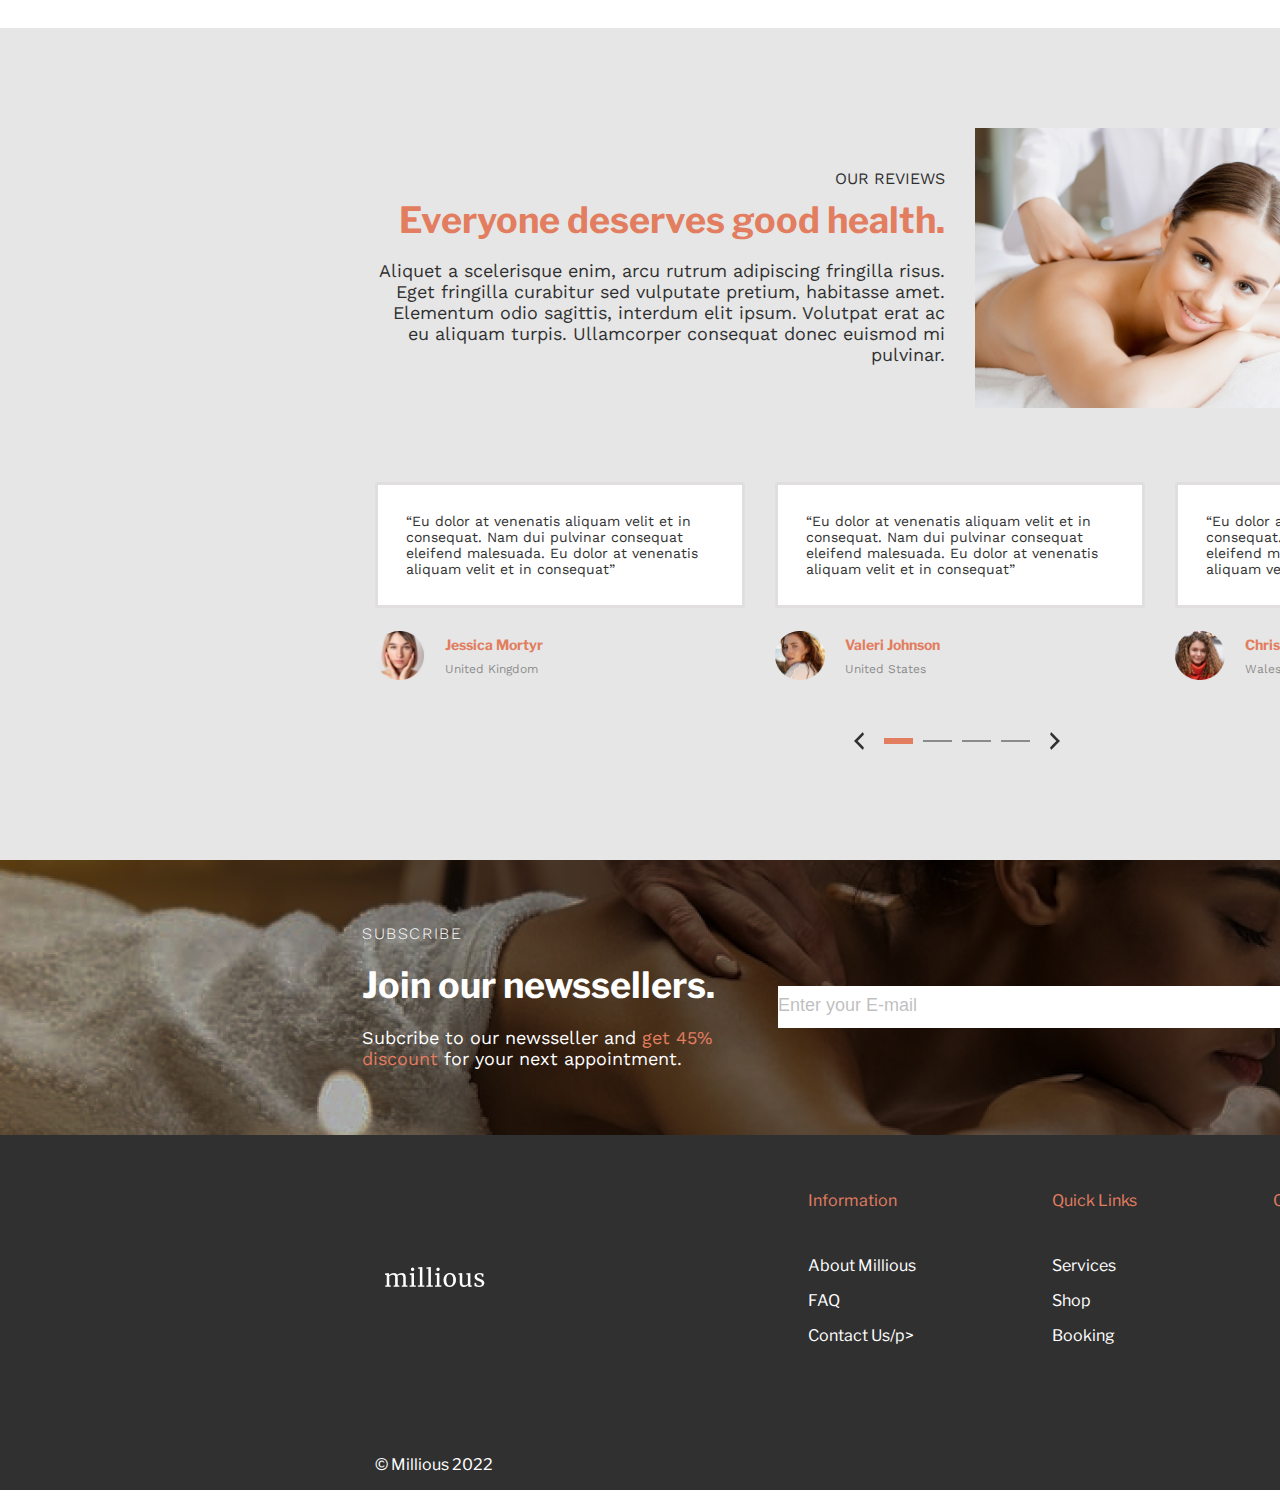
==== commit ee96087f: "Squashed commit of the following:" ====
--- a/index.html
+++ b/index.html
@@ -33,6 +33,34 @@
     </nav>
   </header>
 
+  <section class="landing">
+    <div class="landing-background"></div>
+    <div class="landing-img"><img src="images/landingpic.png" alt="kit de masajes"></div>
+    <div class="landing-text">
+      <h1>There is nothing better than a <br><span>quick massage.</span></h1>
+      <p>Tempor etiam ipsum pellentesque eget pretium consectetur pellentesque ultrices sagittis. Elit ut ultricies donec a at odio ultricies tellus.</p>
+      <a href="#">Book an appointment</a>
+    </div>
+    <div class="landing-scroll"><img src="images/our_services_pages.png" alt=""></div>
+    <div class="card">
+      <article>
+        <img src="images/card1.png" alt="">
+        <h2>Deep Tissue</h2>
+        <p>Lorem ipsum dolor amet, consect risu adipiscing elit do</p>
+      </article>
+      <article>
+        <img src="images/card2.png" alt="">
+        <h2>Wellness</h2>
+        <p>Lorem ipsum dolor amet, consect risu adipiscing elit do</p>
+      </article>
+      <article>
+        <img src="images/card3.png" alt="">
+        <h2>Reflexology</h2>
+        <p>Lorem ipsum dolor amet, consect risu adipiscing elit do</p>
+      </article>
+    </div>
+  </section>
+
   <section class="giveusavisit">
     <div class="giveus-content">
       <div class="giveus-text">
@@ -46,20 +74,69 @@
       </div>
     </div>
   </section>
-<section class="trataments">
-  <div class="trataments_container">
-    <div class="trataments_titles">
-      <p class="tratmens_P">Treatments</p>
-      <p class="tratmens_T">Your key to a relaxed life.</p>
-    </div>
-    <div class="trataments_images">
-      <a href="#"><img src="images/RelaxMassage.png" alt=""></a>
-      <a href="#"><img src="images/Aromatherapy.png" alt=""></a>
-      <a href="#"><img src="images/Rehabilitation.png" alt=""></a>
-      <a href=""><img src="images/Manicure & Pedicure.png" alt=""></a>
-    </div>
-  </div>
-</section>
+  <section class="pricing_landing">
+      <p class="pricing_landing_sub_title">PRICING</p>
+      <h2>It’s worth the time.</h2>
+      <div class="pricing_landing_prices">
+        <div class="pricing_landing_prices_1">
+          <p class="pricing_landing_prices_title">
+            Full Massage...............................................................................................<span>$25.00</span>
+          </p>
+          <p class="pricing_landing_prices_description">Adipiscing fames eu enim feugiat egestas</p>
+          <p class="pricing_landing_prices_title">
+            Sauna Relax................................................................................................<span>$40.00</span>
+          </p>
+          <p class="pricing_landing_prices_description">Adipiscing fames eu enim feugiat egestas</p>
+          <p class="pricing_landing_prices_title">
+            Rehabilitation.............................................................................................<span>$30.00</span>
+          </p>
+          <p class="pricing_landing_prices_description">Adipiscing fames eu enim feugiat egestas</p>
+        </div>
+        <div class="pricing_landing_prices_1">
+          <p class="pricing_landing_prices_title">
+            Scrub Procedure......................................................................<span>$65.00</span>
+          </p>
+          <p class="pricing_landing_prices_description">Adipiscing fames eu enim feugiat egestas</p>
+          <p class="pricing_landing_prices_title">
+            Aromatherapy............................................................................<span>$60.00</span>
+          </p>
+          <p class="pricing_landing_prices_description">Adipiscing fames eu enim feugiat egestas</p>
+          <p class="pricing_landing_prices_title">
+            Head Massage............................................................................<span>$30.00</span>
+          </p>
+          <p class="pricing_landing_prices_description">Adipiscing fames eu enim feugiat egestas</p>
+        </div>
+      </div>
+      <button class="pricing_landing_button">View More</button>
+  </section>
+  <section class="text">
+    <div class="text-cont">
+      <div class="text-img">
+        <img src="images/Rectangle 53.png" alt="">
+        <img src="images/Rectangle 54.png" alt="">
+      </div>
+      <div class="text-text">
+        <h3>Triumph your fitness.</h3>
+        <h2>Widen your smile.</h2>
+        <p>Aliquet a scelerisque enim, arcu rutrum adipiscing fringilla risus. Eget fringilla curabitur sed vulputate pretium, habitasse amet. Elementum odio sagittis, interdum elit ipsum. Volutpat erat ac eu aliquam turpis. Ullamcorper consequat donec euismod mi pulvinar. </p>
+      </div>
+    </div>
+  </section>
+
+  <section class="trataments">
+    <div class="trataments_container">
+      <div class="trataments_titles">
+        <p class="tratmens_P">Treatments</p>
+        <p class="tratmens_T">Your key to a relaxed life.</p>
+      </div>
+      <div class="trataments_images">
+        <a href="#"><img src="images/RelaxMassage.png" alt=""></a>
+        <a href="#"><img src="images/Aromatherapy.png" alt=""></a>
+        <a href="#"><img src="images/Rehabilitation.png" alt=""></a>
+        <a href=""><img src="images/Manicure & Pedicure.png" alt=""></a>
+      </div>
+    </div>
+  </section>
 
   <section class="our_team">
     <div class="our_team_title">
@@ -175,78 +252,80 @@
   <section class="our_services">
     <div class="our_servs_up">
       <div class="our_servs_up_img">
-        <p>
+        <p class="our_servs_up_img_text_our_reviews">
           OUR REVIEWS
         </p>
         <h2>
           Everyone deserves good health.
         </h2>
-        <p>
+        <p class="our_servs_up_img_text">
           Aliquet a scelerisque enim, arcu rutrum adipiscing fringilla risus. Eget fringilla curabitur sed vulputate pretium, habitasse amet. Elementum odio sagittis, interdum elit ipsum. Volutpat erat ac eu aliquam turpis. Ullamcorper consequat donec euismod mi pulvinar.
         </p>
       </div>
       <img src="images/our_services.png" alt="">
     </div>
-    <div>
-      <p class="our_servs_text_whit">
-        “Eu dolor at venenatis aliquam velit et in consequat. Nam dui pulvinar consequat eleifend malesuada. Eu dolor at venenatis aliquam velit et in consequat”
-      </p>
-      <div class="our_servs_text_down_img">
-        <img src="images/our_services_Jessica.png" alt="">
-        <div class="our_servs_text_down_img_name">
-          <p>
-            Jessica Mortyr
-          </p>
-          <p>
-            United Kingdom
-          </p>
-        </div>
-      </div>
-    </div>
-    <div>
-      <p class="our_servs_text_whit">
-        “Eu dolor at venenatis aliquam velit et in consequat. Nam dui pulvinar consequat eleifend malesuada. Eu dolor at venenatis aliquam velit et in consequat”
-      </p>
-      <div class="our_servs_text_down_img">
-        <img src="images/our_services_Valeri.png" alt="">
-        <div class="our_servs_text_down_img_name">
-          <p>
-             Valeri Johnson
-          </p>
-          <p>
-            United States
-          </p>
-        </div>
-      </div>
-    </div>
-    <div>
-      <p class="our_servs_text_whit">
-        “Eu dolor at venenatis aliquam velit et in consequat. Nam dui pulvinar consequat eleifend malesuada. Eu dolor at venenatis aliquam velit et in consequat”
-      </p>
-      <div class="our_servs_text_down_img">
-        <img src="images/our_services_Christine.png" alt="">
-        <div class="our_servs_text_down_img_name">
-          <p>
-            Christine Karr
-          </p>
-          <p>
-            Wales
-          </p>
-        </div>
-      </div>
-    </div>
-    <div>
+    <div class="our_servs_comments">
+      <div>
+        <p class="our_servs_text_whit">
+          “Eu dolor at venenatis aliquam velit et in consequat. Nam dui pulvinar consequat eleifend malesuada. Eu dolor at venenatis aliquam velit et in consequat”
+        </p>
+        <div class="our_servs_text_down_img">
+          <img src="images/our_services_Jessica.png" alt="">
+          <div class="our_servs_text_down_img_name">
+            <h3>
+              Jessica Mortyr
+            </h3>
+            <p>
+              United Kingdom
+            </p>
+          </div>
+        </div>
+      </div>
+        <div class="our_servs_comments_1">
+          <p class="our_servs_text_whit">
+            “Eu dolor at venenatis aliquam velit et in consequat. Nam dui pulvinar consequat eleifend malesuada. Eu dolor at venenatis aliquam velit et in consequat”
+          </p>
+          <div class="our_servs_text_down_img">
+            <img src="images/our_services_Valeri.png" alt="">
+            <div class="our_servs_text_down_img_name">
+              <h3>
+                 Valeri Johnson
+              </h3>
+              <p>
+                United States
+              </p>
+            </div>
+          </div>
+        </div>
+        <div>
+          <p class="our_servs_text_whit">
+            “Eu dolor at venenatis aliquam velit et in consequat. Nam dui pulvinar consequat eleifend malesuada. Eu dolor at venenatis aliquam velit et in consequat”
+          </p>
+          <div class="our_servs_text_down_img">
+            <img src="images/our_services_Christine.png" alt="">
+            <div class="our_servs_text_down_img_name">
+              <h3>
+                Christine Karr
+              </h3>
+              <p>
+                Wales
+              </p>
+            </div>
+          </div>
+        </div>
+    </div>
+    <div class="our_servs_img">
       <img src="images/our_services_pages.png" alt="">
     </div>
   </section>
 
   <section class="newsseller_Container">
-    <div>
+    <div class="ouroffer-img">
       <img src="images/footerprimary.png" alt="">
     </div>
     <div class="container2">
       <div class="Dp">
-        <h3>Subscribe</h3>
+        <h3 class="light">Subscribe</h3>
         <p class="Nwt">Join our newssellers.</p>
         <p>Subcribe to our newsseller and <span>get 45% discount</span> for your next appointment.</p>
       </div>
--- a/estilos/estilos.css
+++ b/estilos/estilos.css
@@ -48,9 +48,11 @@
 .newsseller_Container {
   position: relative;
 }
+.newsseller_Container .ouroffer-img {
+  height: 275px;
+}
 .newsseller_Container div img {
   position: relative;
-  top: 0.5rem;
 }
 .newsseller_Container div p {
   color: #ffffff;
@@ -70,23 +72,40 @@
 .container2 .Dp {
   width: 32%;
 }
+.container2 .Dp .light {
+  margin: 0;
+  font-family: "Work Sans";
+  font-style: normal;
+  font-weight: 300;
+  font-size: 1rem;
+  line-height: 1.1875rem;
+  letter-spacing: 0.1em;
+  text-transform: uppercase;
+}
 .container2 .Dp .Nwt {
   font-family: "Libre Franklin";
-  font-weight: 700;
-  font-size: 2.25rem;
-  margin: 0 auto;
+  font-style: normal;
+  font-weight: 700;
+  font-size: 36px;
+  line-height: 44px;
 }
 .container2 .Dp p {
   font-family: "Work Sans";
-  font-size: 1.125rem;
-}
-.container2 .Dp p span {
+  font-style: normal;
+  font-weight: 400;
+  font-size: 18px;
+  line-height: 21px;
+  margin: 20px auto;
+}
+.container2 .Dp span {
   color: #E27D60;
 }
 
 .email_i {
   height: 2.625rem;
   width: 35.625rem;
+  padding: 0;
+  border: none;
   margin-left: 0.3125rem;
 }
 
@@ -167,6 +186,7 @@
 .our_team {
   width: 73.125rem;
   margin: 0 auto;
+  margin-bottom: 100px;
 }
 
 .our_team h3 {
@@ -401,4 +421,645 @@
   justify-content: space-between;
 }
 
+.landing {
+  position: relative;
+  width: 1920px;
+  height: 1043px;
+  margin-bottom: 155px;
+}
+.landing .landing-img {
+  position: absolute;
+  left: 0%;
+  right: 50.78%;
+  top: 0%;
+  bottom: 37.78%;
+}
+.landing .landing-background {
+  left: 19.53%;
+  right: 0%;
+  top: 0%;
+  bottom: 19.94%;
+  width: 96.5625rem;
+  height: 52.1875rem;
+  background-color: #E8A87C;
+  opacity: 0.5;
+  border-radius: 0px 0px 0px 200px;
+  position: absolute;
+}
+.landing .landing-text {
+  width: 500px;
+  height: 339px;
+  position: absolute;
+  left: 1045px;
+  top: 202px;
+  display: flex;
+  flex-wrap: wrap;
+  align-content: center;
+  gap: 2.5rem;
+}
+.landing .landing-text h1 {
+  font-family: "Libre Franklin";
+  font-style: normal;
+  font-weight: 700;
+  font-size: 48px;
+  line-height: 58px;
+  letter-spacing: 0.02em;
+  color: #303030;
+  margin: 0;
+}
+.landing .landing-text h1 span {
+  color: #E27D60;
+}
+.landing .landing-text p {
+  color: #303030;
+  opacity: 0.5;
+  font-family: "Work Sans";
+  font-style: normal;
+  font-weight: 400;
+  font-size: 18px;
+  line-height: 21px;
+  margin: 0;
+}
+.landing .landing-text a {
+  background-color: #303030;
+  color: white;
+  font-family: "Libre Franklin", sans-serif;
+  font-size: 1.125rem;
+  text-decoration: none;
+  padding: 0.625rem 2.25rem 0.625rem 2.25rem;
+  border-radius: 0.1875rem;
+  border: #303030;
+}
+.landing .landing-scroll {
+  position: absolute;
+  left: 44.64%;
+  right: 44.64%;
+  top: 61.46%;
+  bottom: 36.82%;
+}
+.landing .card {
+  width: 890px;
+  height: 311px;
+  position: absolute;
+  left: 26.82%;
+  right: 61.2%;
+  top: 70.18%;
+  bottom: 0%;
+  display: flex;
+  gap: 100px;
+  margin: 0;
+}
+.landing .card article {
+  width: 14.375rem;
+  height: 19.4375rem;
+}
+.landing .card article h2 {
+  font-family: "Libre Franklin";
+  font-style: normal;
+  font-weight: 700;
+  font-size: 36px;
+  line-height: 44px;
+  text-align: center;
+  letter-spacing: 0.02em;
+}
+.landing .card article p {
+  font-family: "Work Sans";
+  font-style: normal;
+  font-weight: 400;
+  font-size: 16px;
+  line-height: 19px;
+  text-align: center;
+}
+
+.card {
+  display: flex;
+  justify-content: center;
+  gap: 100px;
+  margin: 150px 0;
+}
+.card article {
+  width: 14.375rem;
+  height: 19.4375rem;
+}
+.card article h2 {
+  font-family: "Libre Franklin";
+  font-style: normal;
+  font-weight: 700;
+  font-size: 36px;
+  line-height: 44px;
+  text-align: center;
+  letter-spacing: 0.02em;
+}
+.card article p {
+  font-family: "Work Sans";
+  font-style: normal;
+  font-weight: 400;
+  font-size: 16px;
+  line-height: 19px;
+  text-align: center;
+}
+
+.our_services {
+  background-color: #E6E6E6;
+  height: 48.875rem;
+  width: 120rem;
+  align-items: center;
+  margin: 0 auto;
+  padding-bottom: 3.125rem;
+  margin-top: 6.25rem;
+}
+
+.our_servs_up {
+  display: flex;
+  padding-top: 6.25rem;
+  padding-bottom: 3.75rem;
+  width: 73.125rem;
+  margin: 0 auto;
+  gap: 1.875rem;
+}
+
+.our_servs_up_img {
+  display: flex;
+  flex-direction: column;
+  justify-content: center;
+  text-align: end;
+}
+
+.our_servs_up_img_text_our_reviews {
+  font-family: "Work Sans", sans-serif, light;
+  font-size: 1rem;
+  color: #303030;
+  margin-bottom: 0.625rem;
+}
+
+.our_servs_up_img_text {
+  font-family: "Work Sans", sans-serif;
+  font-size: 1.125rem;
+  color: #303030;
+}
+
+.our_servs_up_img h2 {
+  font-family: "Libre Franklin", sans-serif;
+  font-size: 2.25rem;
+  color: #E27D60;
+  margin: 0;
+}
+
+.our_servs_up img {
+  height: 17.5rem;
+  width: 35.625rem;
+}
+
+.our_servs_comments {
+  display: flex;
+  width: 73.125rem;
+  height: 11.5rem;
+  margin: 0 auto;
+  gap: 1.875rem;
+}
+
+.our_servs_text_whit {
+  background-color: white;
+  border: solid rgba(208, 206, 206, 0.6666666667) 0.1875rem;
+  border-radius: 0.1875rem;
+  padding: 1.75rem;
+  font-family: "Work Sans", sans-serif;
+  font-size: 0.875rem;
+  color: #303030;
+}
+
+.our_servs_text_down_img {
+  display: flex;
+  align-items: center;
+  gap: 1.25rem;
+}
+
+.our_servs_text_down_img img {
+  width: 3.125rem;
+  height: 3.125rem;
+}
+
+.our_servs_text_down_img_name h3 {
+  margin-bottom: 0.5625rem;
+  font-family: "Libre Franklin", sans-serif;
+  font-size: 0.875rem;
+  color: #E27D60;
+}
+
+.our_servs_text_down_img_name p {
+  margin-top: 0;
+  font-family: "Work Sans", sans-serif, light;
+  font-size: 0.75rem;
+  color: #303030;
+  opacity: 0.5;
+}
+
+.our_servs_img {
+  width: 73.125rem;
+  margin: 0 auto;
+  display: flex;
+  align-items: center;
+  margin-top: 2.5rem;
+  margin-left: 30.125rem;
+}
+
+.our_servs_img img {
+  margin-top: 2.5rem;
+  margin-left: 23.25rem;
+}
+
+.img_partners {
+  width: 73.125rem;
+  margin: 0 auto;
+  margin-top: 60px;
+  display: flex;
+  justify-content: space-evenly;
+}
+
+.text {
+  width: 120rem;
+  height: 31.875rem;
+  background: linear-gradient(to right, #ffffff 0%, #ffffff 34.375%, #e6e6e6 34.375%, #e6e6e6 100%);
+  display: flex;
+  align-items: center;
+}
+.text .text-cont {
+  width: 73.125rem;
+  height: 23.125rem;
+  display: flex;
+  margin: 0 auto;
+  align-items: center;
+}
+.text .text-cont .text-img {
+  display: flex;
+}
+.text .text-cont .text-text {
+  margin-left: 100px;
+  width: 31.25rem;
+  height: 198px;
+  display: flex;
+  flex-direction: column;
+  align-items: flex-start;
+  justify-content: space-between;
+}
+.text .text-cont .text-text h3 {
+  font-family: "Work Sans";
+  font-style: normal;
+  font-weight: 300;
+  font-size: 16px;
+  line-height: 19px;
+  letter-spacing: 0.1em;
+  text-transform: uppercase;
+  color: #303030;
+  margin: 0;
+}
+.text .text-cont .text-text h2 {
+  font-family: "Libre Franklin";
+  font-style: normal;
+  font-weight: 700;
+  font-size: 36px;
+  line-height: 44px;
+  letter-spacing: 0.02em;
+  margin: 0;
+  color: #E27D60;
+}
+.text .text-cont .text-text p {
+  font-family: "Work Sans";
+  font-style: normal;
+  font-weight: 400;
+  font-size: 18px;
+  line-height: 21px;
+  margin: 0;
+  color: #303030;
+}
+.text .text-cont .text-text a {
+  text-decoration: none;
+  background-color: #303030;
+  color: white;
+  font-family: "Libre Franklin", sans-serif;
+  font-size: 1.125rem;
+  padding: 0.625rem 2.25rem 0.625rem 2.25rem;
+  border-radius: 0.1875rem;
+  border: #303030;
+}
+.text .text-cont .text-text-v2 {
+  height: 20.125rem;
+}
+
+.text-v2 {
+  width: 1170px;
+  height: 842px;
+  margin: 0 auto;
+}
+.text-v2 .text-v2-bloq1 {
+  display: flex;
+  margin-bottom: 40px;
+}
+.text-v2 .text-v2-bloq1 .text-v2-text1 {
+  margin-left: 100px;
+  display: flex;
+  flex-direction: column;
+  justify-content: space-evenly;
+}
+.text-v2 .text-v2-bloq1 .text-v2-text1 h3 {
+  font-family: "Work Sans";
+  font-style: normal;
+  font-weight: 300;
+  font-size: 16px;
+  line-height: 19px;
+  letter-spacing: 0.1em;
+  text-transform: uppercase;
+  margin: 0;
+  color: #303030;
+}
+.text-v2 .text-v2-bloq1 .text-v2-text1 h2 {
+  font-family: "Libre Franklin";
+  font-style: normal;
+  font-weight: 700;
+  font-size: 36px;
+  line-height: 44px;
+  letter-spacing: 0.02em;
+  margin: 0;
+  color: #E27D60;
+}
+.text-v2 .text-v2-bloq1 .text-v2-text1 p {
+  font-family: "Work Sans";
+  font-style: normal;
+  font-weight: 400;
+  font-size: 18px;
+  line-height: 21px;
+  margin: 0;
+  color: #303030;
+}
+.text-v2 .text-v2-bloq2 {
+  display: flex;
+  flex-direction: row-reverse;
+  margin-bottom: 40px;
+}
+.text-v2 .text-v2-bloq2 .text-v2-text2 {
+  margin-right: 100px;
+  display: flex;
+  flex-direction: column;
+  justify-content: space-evenly;
+}
+.text-v2 .text-v2-bloq2 .text-v2-text2 p {
+  font-family: "Work Sans";
+  font-style: normal;
+  font-weight: 400;
+  font-size: 18px;
+  line-height: 21px;
+  margin: 0;
+  color: #303030;
+}
+.text-v2 .text-v2-bloq3 {
+  width: 175px;
+  margin: 0 auto;
+}
+.text-v2 .text-v2-bloq3 a {
+  text-decoration: none;
+  background-color: #303030;
+  color: white;
+  font-family: "Libre Franklin", sans-serif;
+  font-size: 1.125rem;
+  padding: 0.625rem 2.25rem 0.625rem 2.25rem;
+  border-radius: 0.1875rem;
+  border: #303030;
+}
+
+.container2 .Dp2 {
+  width: 370px;
+  height: 135px;
+  position: absolute;
+  left: 96px;
+}
+.container2 .Dp2 .light {
+  margin: 0;
+  font-family: "Work Sans";
+  font-style: normal;
+  font-weight: 300;
+  font-size: 1rem;
+  line-height: 1.1875rem;
+  letter-spacing: 0.1em;
+  text-transform: uppercase;
+}
+
+.ctn_lk {
+  width: 65rem;
+  height: 11.625rem;
+}
+
+.input_colum {
+  display: flex;
+  flex-direction: column;
+  position: absolute;
+  left: 37.3125rem;
+  gap: 2.5rem;
+}
+.input_colum .ip {
+  gap: 1.25rem;
+  display: flex;
+  flex-wrap: wrap;
+}
+
+.ouroffer {
+  height: 325px;
+}
+.ouroffer .ouroffer-img {
+  height: 325px;
+}
+
+.servs_discount {
+  width: 120rem;
+}
+
+.servs_discount_text {
+  z-index: 2;
+  width: 56.875rem;
+  height: 9.375rem;
+  margin: 0 auto;
+  display: flex;
+  align-items: center;
+  position: relative;
+  bottom: 15.625rem;
+  gap: 10.1875rem;
+}
+.servs_discount_text p {
+  font-family: "Libre Franklin", sans-serif;
+  font-size: 4rem;
+  color: white;
+}
+
+.servs_discount_text_title {
+  display: flex;
+  flex-direction: column;
+  width: 36.4375rem;
+}
+.servs_discount_text_title h2 {
+  font-family: "Libre Franklin", sans-serif;
+  font-size: 4rem;
+  color: white;
+  margin: 0;
+}
+.servs_discount_text_title span {
+  color: #E27D60;
+}
+.servs_discount_text_title p {
+  font-family: "Work Sans", sans-serif;
+  font-size: 1.125rem;
+  color: white;
+}
+
+.aks_container {
+  margin-top: 6.25rem;
+  position: relative;
+  width: 120rem;
+  height: 37.5rem;
+}
+.aks_container .ask_text {
+  position: absolute;
+  width: 66.9375rem;
+  height: 25rem;
+  margin: 0 auto;
+  left: 23.4375rem;
+  top: 6.25rem;
+}
+.aks_container .ask_text .just_text {
+  position: absolute;
+  width: 37.5625rem;
+  height: 16rem;
+  top: 4.5rem;
+  display: flex;
+  flex-direction: column;
+  justify-content: space-between;
+}
+.aks_container .ask_text .just_text h3 {
+  font-family: "Work Sans";
+  font-style: normal;
+  font-weight: 300;
+  font-size: 1rem;
+  line-height: 1.1875rem;
+  letter-spacing: 0.1em;
+  text-transform: uppercase;
+  margin: 0;
+  color: #ffffff;
+}
+.aks_container .ask_text .just_text h2 {
+  font-family: "Libre Franklin";
+  font-style: normal;
+  font-weight: 700;
+  font-size: 2.25rem;
+  line-height: 2.75rem;
+  letter-spacing: 0.02em;
+  margin: 0;
+  color: #ffffff;
+}
+.aks_container .ask_text .just_text p {
+  font-family: "Work Sans";
+  font-style: normal;
+  font-weight: 400;
+  font-size: 1rem;
+  line-height: 1.1875rem;
+  margin: 0;
+  opacity: 0.5;
+  color: #ffffff;
+}
+.aks_container .ask_text .forpos {
+  background-color: #ffffff;
+  display: flex;
+  flex-wrap: wrap;
+  justify-content: flex-start;
+  position: absolute;
+  width: 21.25rem;
+  height: 25rem;
+  padding-left: 1.875rem;
+  left: 700px;
+}
+
+.emi {
+  width: 310px;
+  height: 42px;
+}
+
+.subs2 {
+  height: 2.625rem;
+  width: 10.625rem;
+  color: #ffffff;
+  background-color: #303030;
+  font-size: 18px;
+  border: none;
+}
+
+.ti_cont {
+  font-family: "Libre Franklin";
+  font-style: normal;
+  font-weight: 700;
+  font-size: 20px;
+  line-height: 24px;
+  letter-spacing: 0.02em;
+}
+
+.check {
+  font-family: "Work Sans";
+  font-style: normal;
+  font-weight: 400;
+  font-size: 12px;
+  line-height: 14px;
+}
+
+.n1 {
+  color: #E27D60;
+}
+
+.pricing_landing {
+  width: 73.125rem;
+  margin: 0 auto;
+  text-align: center;
+  margin-bottom: 6.25rem;
+}
+.pricing_landing .pricing_landing_sub_title {
+  font-family: "Work Sans", sans-serif;
+  color: #303030;
+  font-size: 1rem;
+}
+.pricing_landing h2 {
+  font-family: "Libre Franklin", sans-serif;
+  font-size: 2.25rem;
+  color: #E27D60;
+}
+
+.pricing_landing_prices {
+  display: flex;
+  justify-content: space-around;
+  margin: 0 auto;
+}
+
+.pricing_landing_prices_1 .pricing_landing_prices_title {
+  font-family: "Libre Franklin", sans-serif;
+  font-size: 1.25rem;
+  color: #303030;
+}
+.pricing_landing_prices_1 span {
+  font-family: "Libre Franklin", sans-serif;
+  font-size: 1.25rem;
+  color: #E27D60;
+}
+.pricing_landing_prices_1 .pricing_landing_prices_description {
+  text-align: left;
+  font-family: "Work Sans", sans-serif;
+  color: #303030;
+  opacity: 0.5;
+  font-size: 0.75rem;
+}
+
+.pricing_landing_button {
+  color: white;
+  background-color: #303030;
+  padding: 0.625rem 2.25rem 0.625rem 2.25rem;
+  font-family: "Libre Franklin", sans-serif;
+  font-size: 1.125rem;
+  border-radius: 0.1875rem;
+  border-style: none;
+  margin-top: 2.5rem;
+}
+
 /*# sourceMappingURL=estilos.css.map */
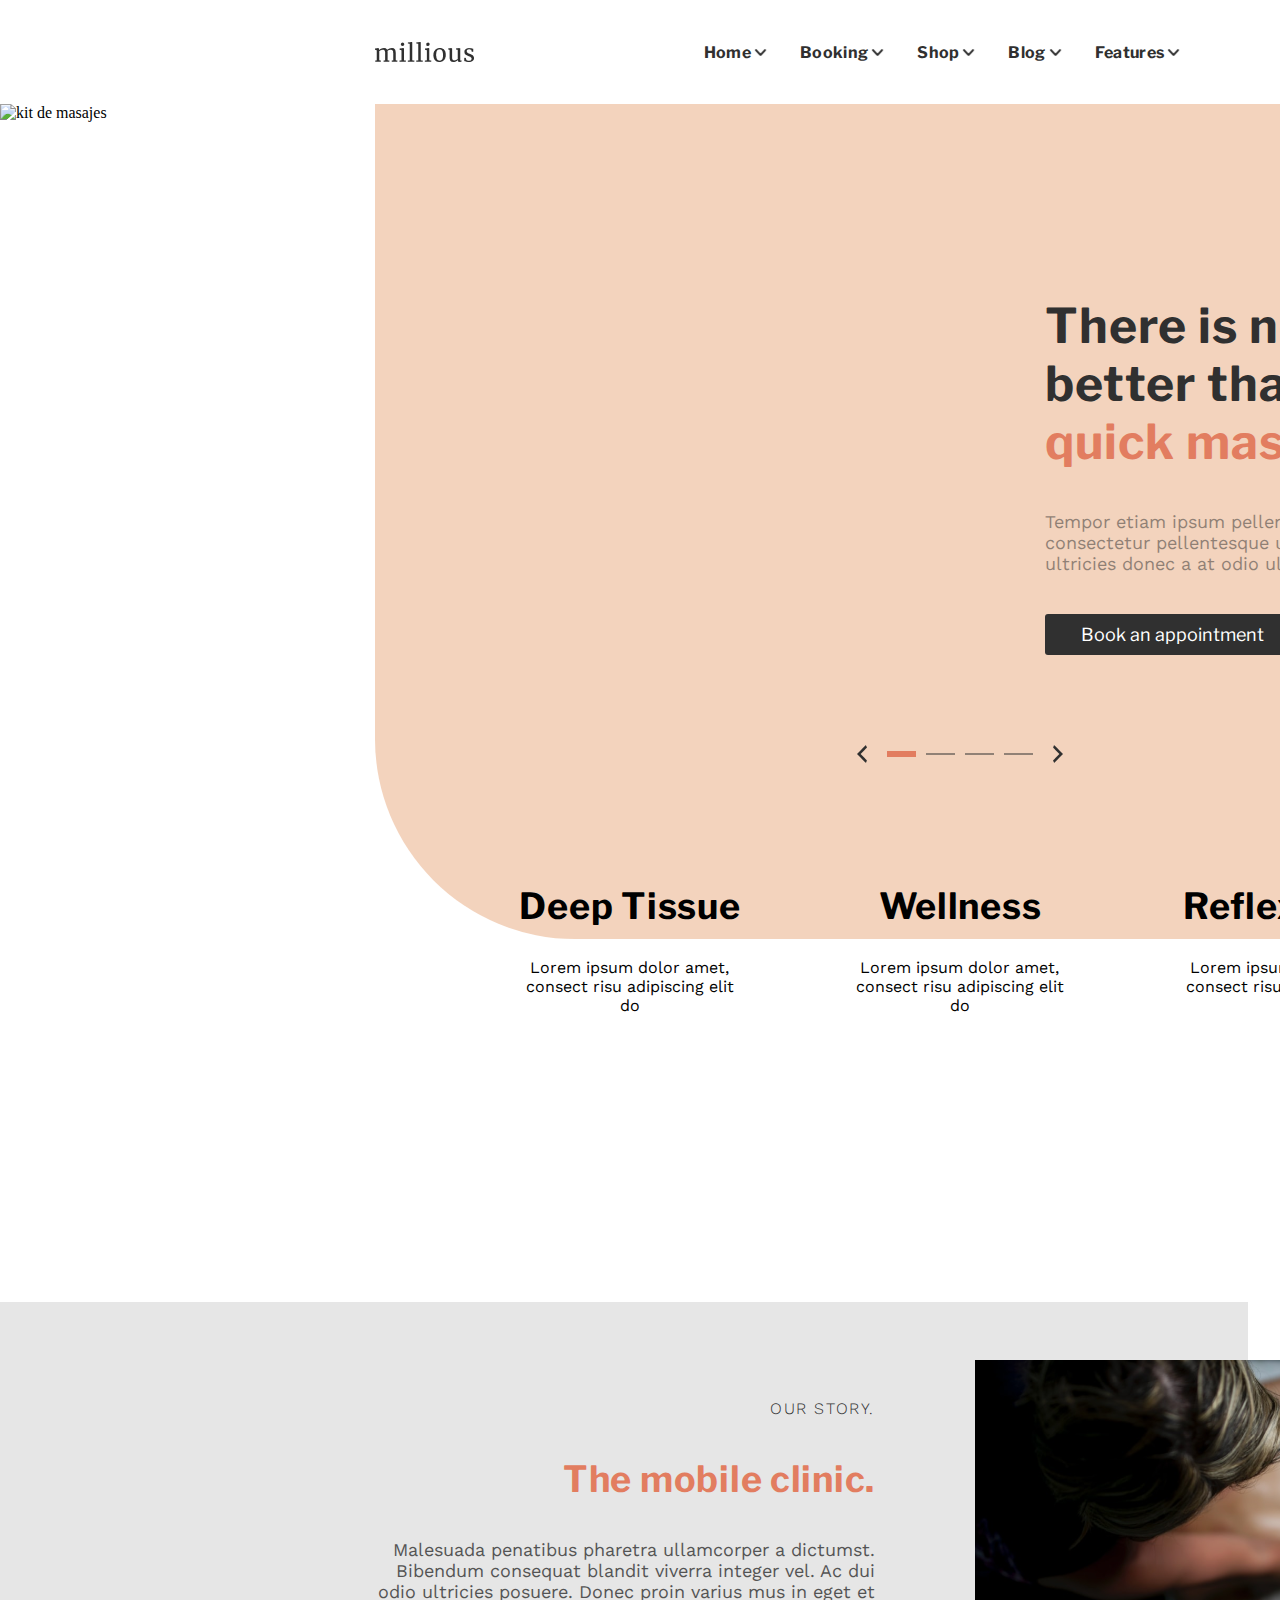
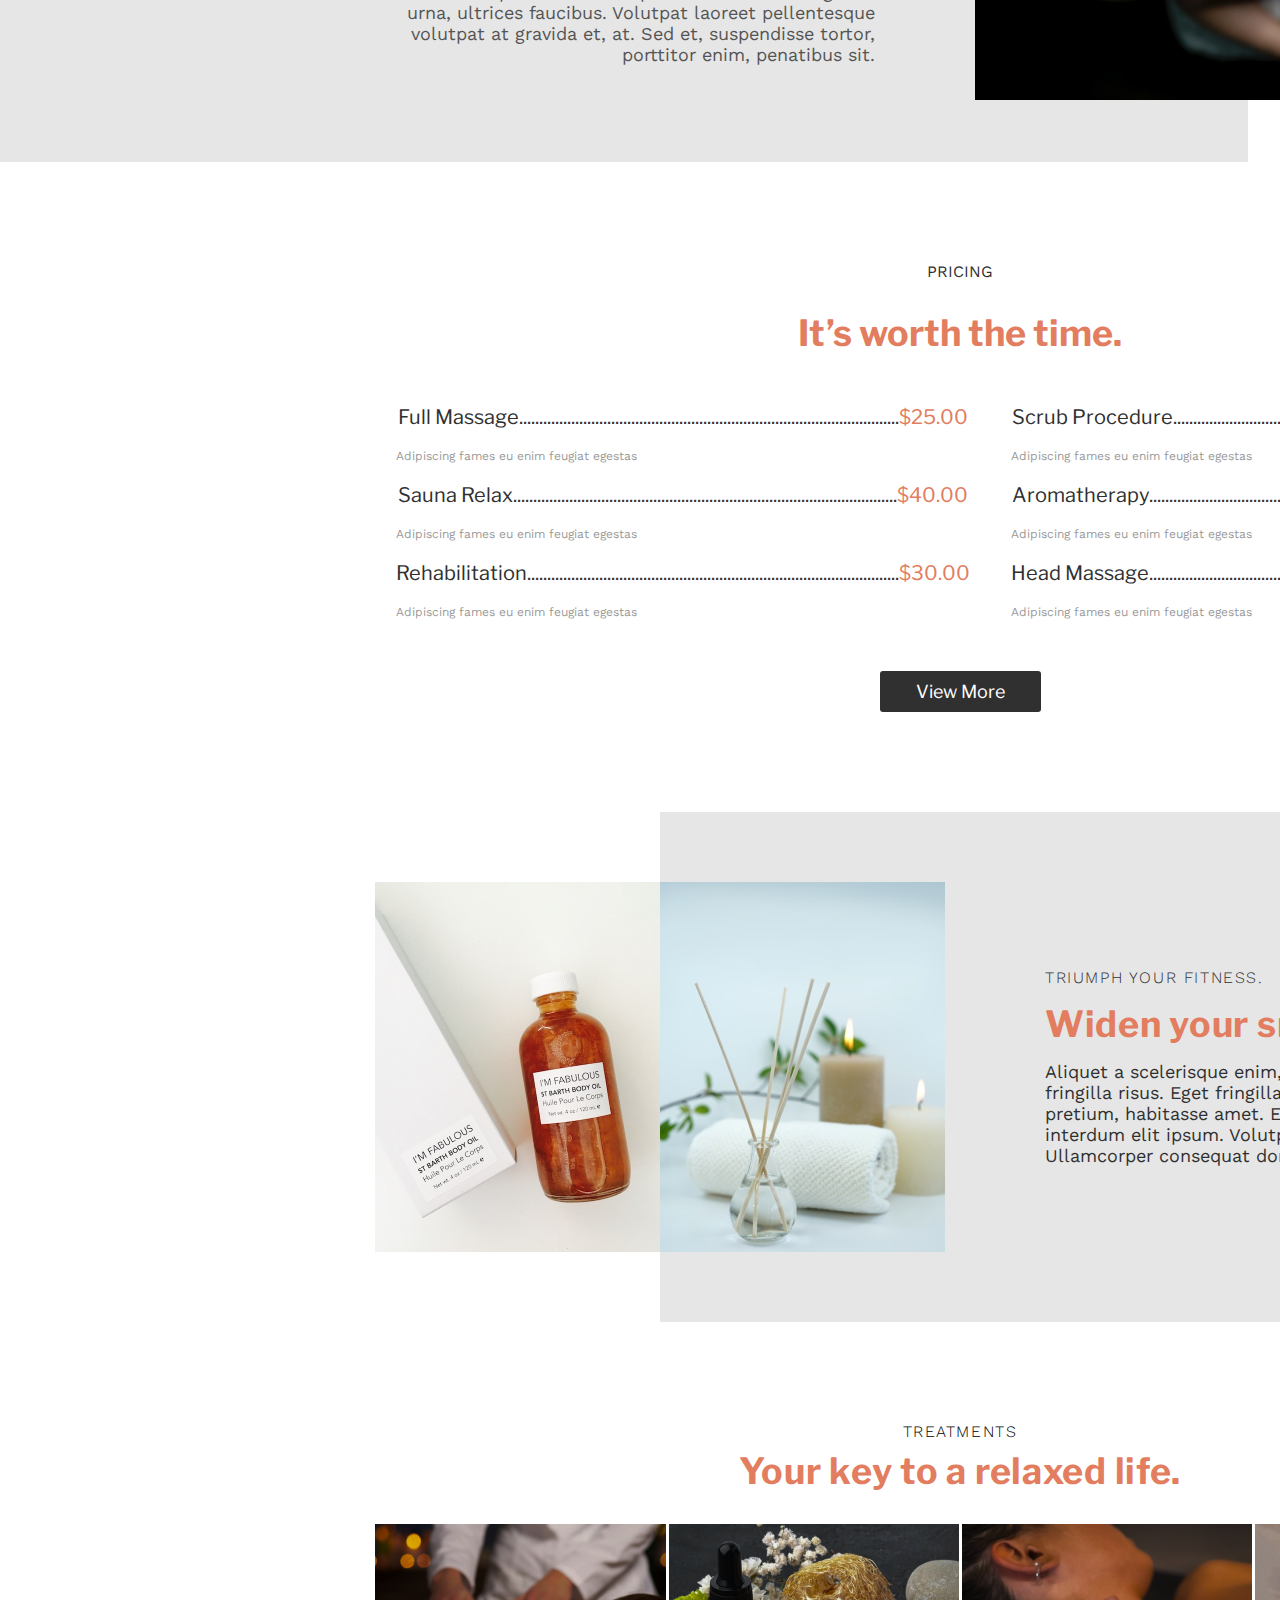
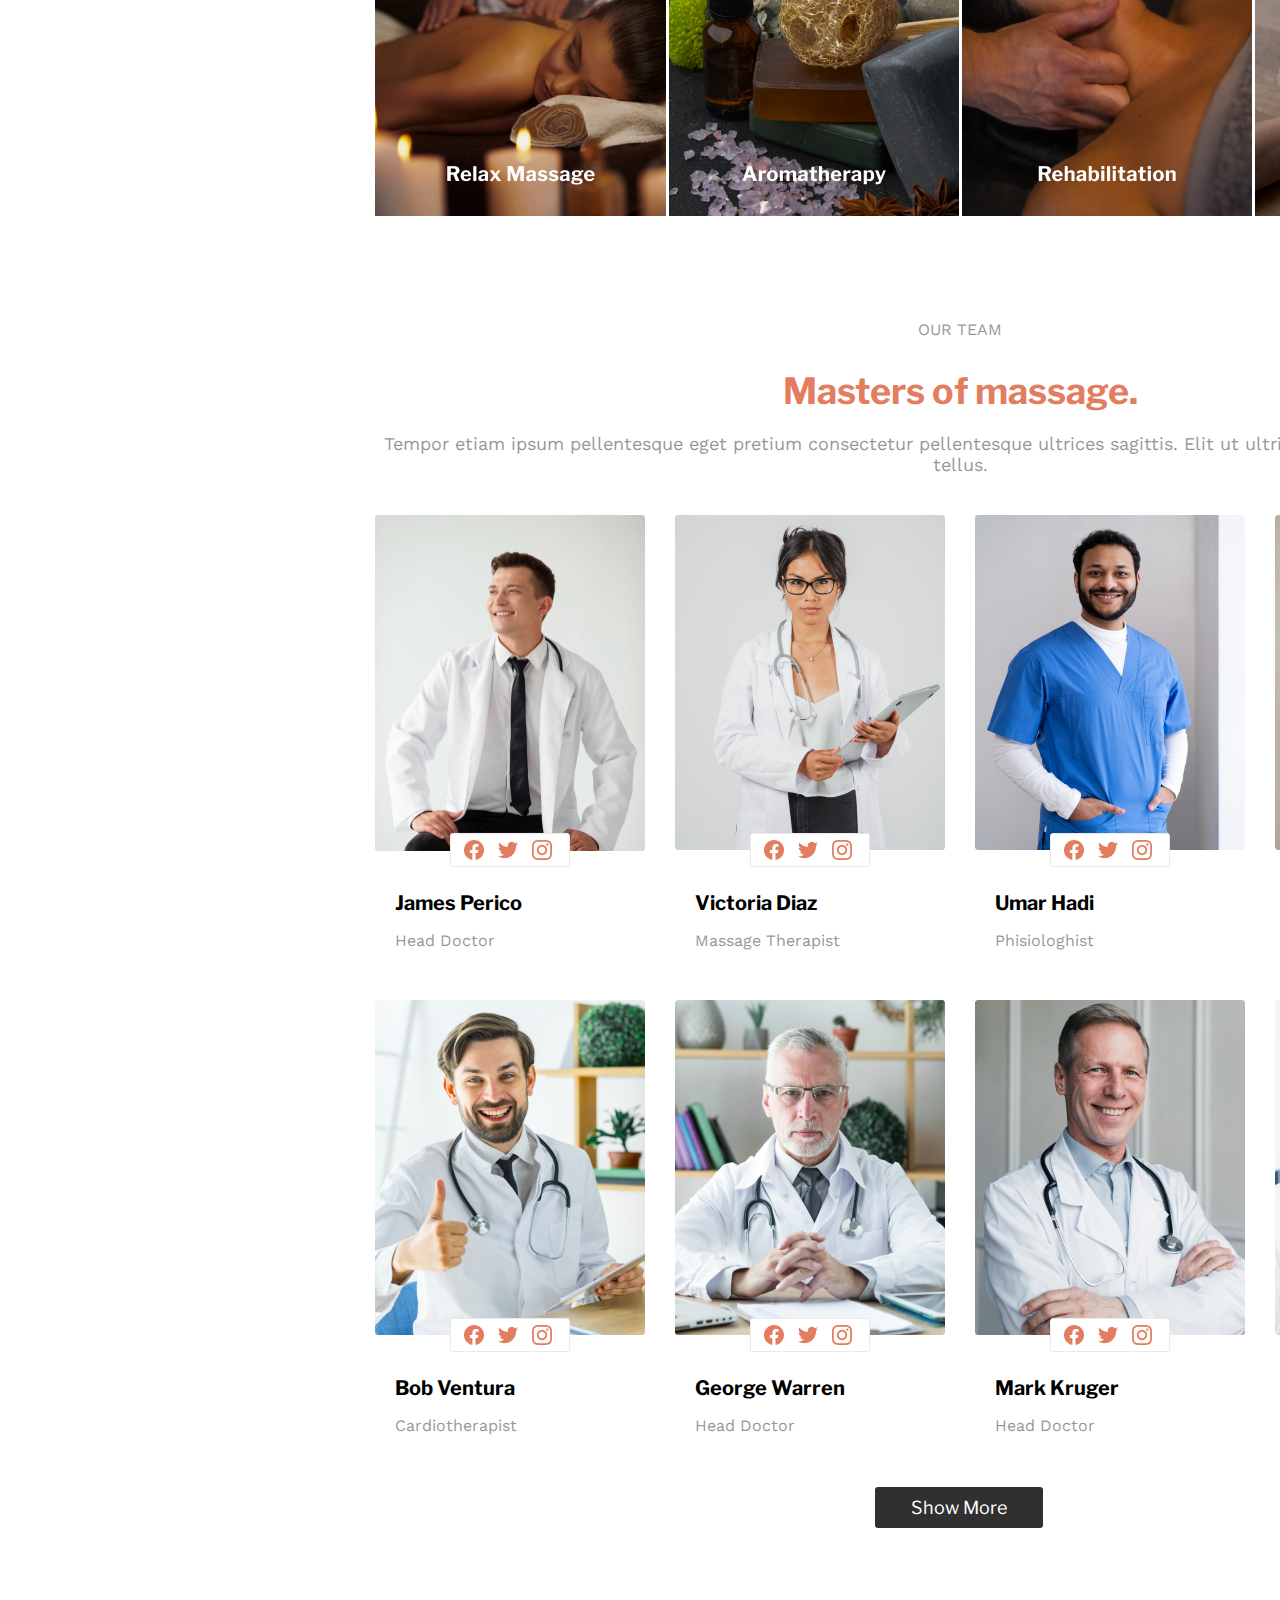
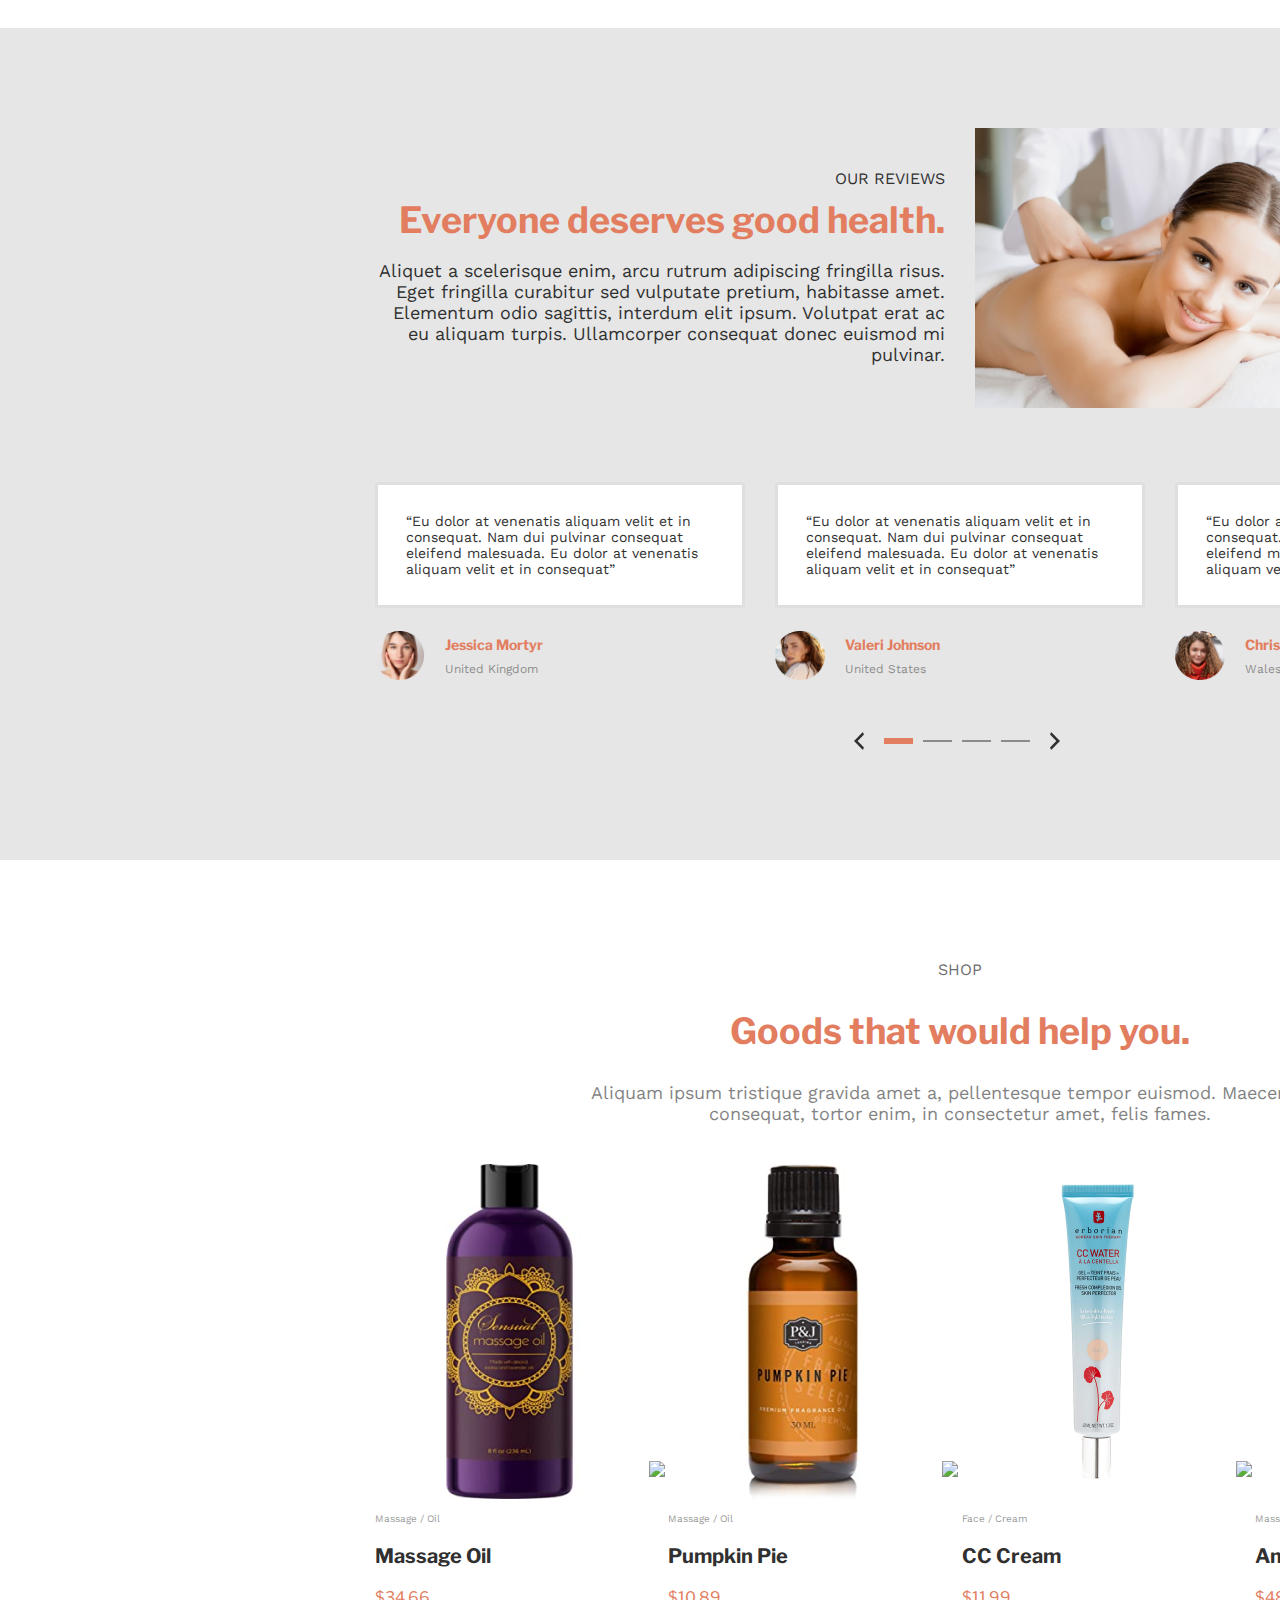
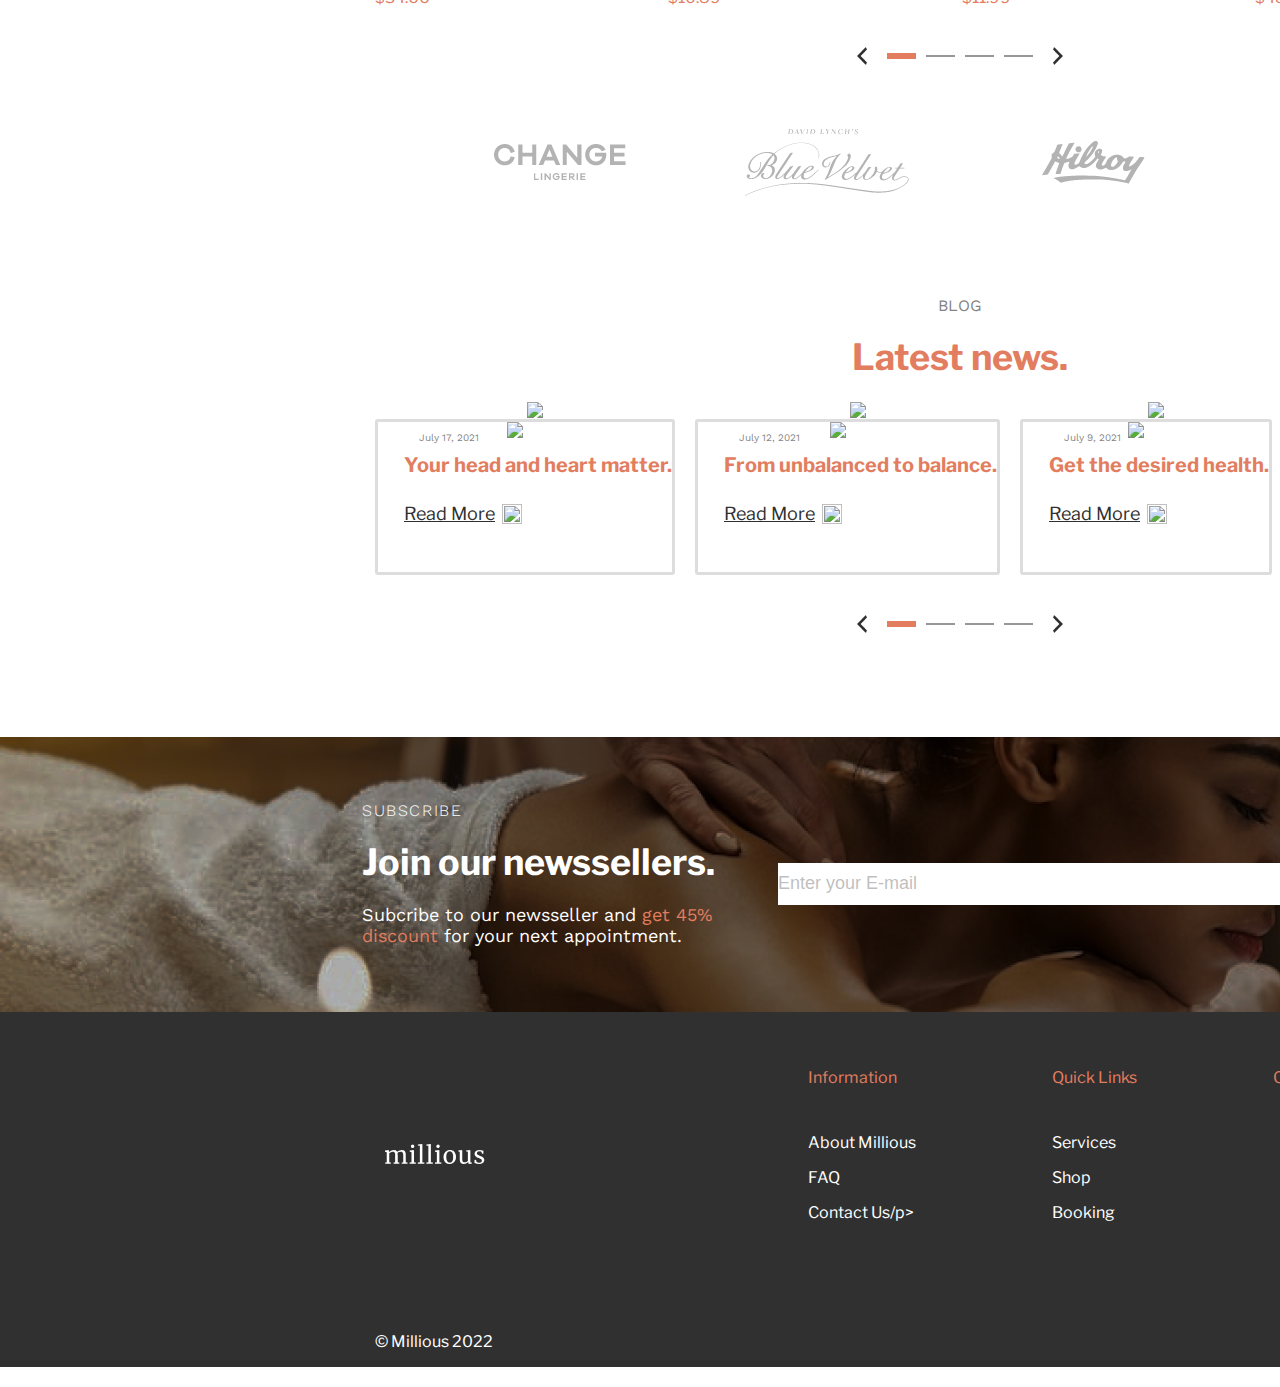
==== commit 09bc8ddd: "Format Update" ====
--- a/index.html
+++ b/index.html
@@ -5,23 +5,24 @@
   <meta charset="UTF-8">
   <meta http-equiv="X-UA-Compatible" content="IE=edge">
   <meta name="viewport" content="width=device-width, initial-scale=1.0">
-  <link rel="stylesheet" href="estilos/estilos.css">
+  <link rel="stylesheet" href="styles/styles.css">
   <link rel="preconnect" href="https://fonts.googleapis.com">
   <link rel="preconnect" href="https://fonts.gstatic.com" crossorigin>
   <link href="https://fonts.googleapis.com/css2?family=Work+Sans:wght@100;400;700&display=swap" rel="stylesheet">
   <link href="https://fonts.googleapis.com/css2?family=Libre+Franklin:wght@100;400;700&display=swap" rel="stylesheet">
-  <title>Document</title>
+  <title>Landing</title>
 </head>
+
 <body>
   <header>
     <img src="images/logo.png" alt="">
-    <nav class="nav-principal">
+    <nav class="main-nav">
       <ul>
-        <li><a href="#">Home <img class="flecha-nav" src="images/flecha-nav.png" alt=""></a></li>
-        <li><a href="#">Booking <img class="flecha-nav" src="images/flecha-nav.png" alt=""></a></li>
-        <li><a href="#">Shop <img class="flecha-nav" src="images/flecha-nav.png" alt=""></a></li>
-        <li><a href="#">Blog <img class="flecha-nav" src="images/flecha-nav.png" alt=""></a></li>
-        <li><a href="#">Features <img class="flecha-nav" src="images/flecha-nav.png" alt=""></a></li>
+        <li><a href="#">Home <img class="arrow-nav" src="images/flecha-nav.png" alt=""></a></li>
+        <li><a href="#">Booking <img class="arrow-nav" src="images/flecha-nav.png" alt=""></a></li>
+        <li><a href="#">Shop <img class="arrow-nav" src="images/flecha-nav.png" alt=""></a></li>
+        <li><a href="#">Blog <img class="arrow-nav" src="images/flecha-nav.png" alt=""></a></li>
+        <li><a href="#">Features <img class="arrow-nav" src="images/flecha-nav.png" alt=""></a></li>
       </ul>
     </nav>
     <nav class="nav-header">
@@ -61,54 +62,55 @@
     </div>
   </section>
 
-  <section class="giveusavisit">
-    <div class="giveus-content">
-      <div class="giveus-text">
-        <h3>WE SEE THE RESULTS</h3>
-        <h2>Give us a Visit</h2>
-        <p>Ut donec suscipit nunc volutpat faucibus. Ut penatibus etiam diam facilisi at nibh nulla auctor lorem. Accumsan vulputate euismod massa sit egestas. Aliquet a scelerisque enim, arcu rutrum adipiscing fringilla risus. Ullamcorper consequat donec euismod mi pulvinar.</p>
-        <a href="#" class="giveus-boton">Read More</a>
+  <section class="give-us-a-visit">
+    <div class="give-us-content">
+      <div class="give-us-text">
+        <h3>Our Story.</h3>
+        <h2>The mobile clinic.</h2>
+        <p>Malesuada penatibus pharetra ullamcorper a dictumst. Bibendum consequat blandit viverra integer vel. Ac dui odio ultricies posuere. Donec proin varius mus in eget et urna, ultrices faucibus. Volutpat laoreet pellentesque volutpat at gravida et, at. Sed et, suspendisse tortor, porttitor enim, penatibus sit. </p>
       </div>
       <div>
-        <img src="images/giveusavisit.png" alt="foto masaje">
-      </div>
-    </div>
-  </section>
-  <section class="pricing_landing">
-      <p class="pricing_landing_sub_title">PRICING</p>
+        <img src="images/giveusavisitb.png" alt="foto masaje">
+      </div>
+    </div>
+  </section>
+
+  <section class="pricing-landing">
+      <p class="pricing-landing-sub-title">PRICING</p>
       <h2>It’s worth the time.</h2>
-      <div class="pricing_landing_prices">
-        <div class="pricing_landing_prices_1">
-          <p class="pricing_landing_prices_title">
+      <div class="pricing-landing-prices">
+        <div class="pricing-landing-prices-1">
+          <p class="pricing-landing-prices-title">
             Full Massage...............................................................................................<span>$25.00</span>
           </p>
-          <p class="pricing_landing_prices_description">Adipiscing fames eu enim feugiat egestas</p>
-          <p class="pricing_landing_prices_title">
+          <p class="pricing-landing-prices-description">Adipiscing fames eu enim feugiat egestas</p>
+          <p class="pricing-landing-prices-title">
             Sauna Relax................................................................................................<span>$40.00</span>
           </p>
-          <p class="pricing_landing_prices_description">Adipiscing fames eu enim feugiat egestas</p>
-          <p class="pricing_landing_prices_title">
+          <p class="pricing-landing-prices-description">Adipiscing fames eu enim feugiat egestas</p>
+          <p class="pricing-landing-prices-title">
             Rehabilitation.............................................................................................<span>$30.00</span>
           </p>
-          <p class="pricing_landing_prices_description">Adipiscing fames eu enim feugiat egestas</p>
-        </div>
-        <div class="pricing_landing_prices_1">
-          <p class="pricing_landing_prices_title">
+          <p class="pricing-landing-prices-description">Adipiscing fames eu enim feugiat egestas</p>
+        </div>
+        <div class="pricing-landing-prices-1">
+          <p class="pricing-landing-prices-title">
             Scrub Procedure......................................................................<span>$65.00</span>
           </p>
-          <p class="pricing_landing_prices_description">Adipiscing fames eu enim feugiat egestas</p>
-          <p class="pricing_landing_prices_title">
+          <p class="pricing-landing-prices-description">Adipiscing fames eu enim feugiat egestas</p>
+          <p class="pricing-landing-prices-title">
             Aromatherapy............................................................................<span>$60.00</span>
           </p>
-          <p class="pricing_landing_prices_description">Adipiscing fames eu enim feugiat egestas</p>
-          <p class="pricing_landing_prices_title">
+          <p class="pricing-landing-prices-description">Adipiscing fames eu enim feugiat egestas</p>
+          <p class="pricing-landing-prices-title">
             Head Massage............................................................................<span>$30.00</span>
           </p>
-          <p class="pricing_landing_prices_description">Adipiscing fames eu enim feugiat egestas</p>
-        </div>
-      </div>
-      <button class="pricing_landing_button">View More</button>
-  </section>
+          <p class="pricing-landing-prices-description">Adipiscing fames eu enim feugiat egestas</p>
+        </div>
+      </div>
+      <button class="pricing-landing-button">View More</button>
+  </section>
+
   <section class="text">
     <div class="text-cont">
       <div class="text-img">
@@ -319,9 +321,124 @@
     </div>
   </section>
 
+  <section class="shop_landing">
+    <div class="shop_landing_text">
+      <p class="shop_landing_text_sub_title">
+        SHOP
+      </p>
+      <h2>
+        Goods that would help you.
+      </h2>
+      <p class="shop_landing_text_down">
+        Aliquam ipsum tristique gravida amet a, pellentesque tempor euismod. Maecenas id consequat, tortor enim, in consectetur amet, felis fames.
+      </p>
+    </div>
+    <div class="shop_products">
+      <div>
+        <img src="images/MassageOil.png">
+        <img class="bar_shop_products" src="images/bar_shop_products.png">
+        <div class="shop_products_text">
+          <p class="shop_products_text_up">Massage / Oil</p>
+          <h3>Massage Oil</h3>
+          <p class="shop_products_text_price">$34.66</p>
+        </div>
+      </div>
+      <div>
+        <img src="images/PumpkinPie.png">
+        <img class="bar_shop_products" src="images/bar_shop_products.png">
+        <div class="shop_products_text">
+          <p class="shop_products_text_up">Massage / Oil</p>
+          <h3>Pumpkin Pie</h3>
+          <p class="shop_products_text_price">$10.89</p>
+        </div>
+      </div>
+      <div>
+        <img src="images/CCCream.png">
+        <img class="bar_shop_products" src="images/bar_shop_products.png">
+        <div class="shop_products_text">
+          <p class="shop_products_text_up">Face / Cream</p>
+          <h3>CC Cream</h3>
+          <p class="shop_products_text_price">$11.99</p>
+        </div>
+      </div>
+      <div>
+        <img src="images/Anti-CelluliteOil.png">
+        <img class="bar_shop_products" src="images/bar_shop_products.png">
+        <div class="shop_products_text">
+          <p class="shop_products_text_up">Massage / Oil</p>
+          <h3>Anti-Cellulite Oil</h3>
+          <p class="shop_products_text_price">$48.80</p>
+        </div>
+      </div>
+    </div>
+    <img src="images/our_services_pages.png" alt="">
+  </section>
+
+  <section class="img_partners">
+    <img src="images/Change.png">
+    <img src="images/Blue Velvet.png">
+    <img src="images/Hilroy.png">
+    <img src="images/NafiaVekaleti.png">
+  </section>
+
+  <section class="blog_landing">
+    <div>
+      <p class="blog_landing_p">BLOG</p>
+      <h2>Latest news.</h2>
+    </div>
+    <div class="blog_landing_options">
+      <div class="blog_landing_types">
+        <img src="images/Beauty1.png">
+        <img class="blog_landing_types_img2" src="images/Beauty2.png">
+        <div class="blog_landing_types_text">
+          <div class="blog_landing_types_text_year">
+            <img src="images/diary.png">
+            <p class="blog_landing_types_text_year_2">July 17, 2021</p>
+          </div>
+          <h3>Your head and heart matter.</h3>
+          <div class="blog_landing_types_text_read_more">
+            <p>Read More</p>
+            <img src="images/arrow right.png" alt="">
+          </div>
+        </div>
+      </div>
+      <div class="blog_landing_types">
+        <img src="images/Massage1.png">
+        <img class="blog_landing_types_img2" src="images/Massage2.png">
+        <div class="blog_landing_types_text">
+          <div class="blog_landing_types_text_year">
+            <img src="images/diary.png">
+            <p class="blog_landing_types_text_year_2">July 12, 2021</p>
+          </div>
+          <h3>From unbalanced to balance.</h3>
+          <div class="blog_landing_types_text_read_more">
+            <p>Read More</p>
+            <img src="images/arrow right.png" alt="">
+          </div>
+        </div>
+      </div>
+      <div class="blog_landing_types">
+        <img src="images/Healthcare1.png">
+        <img class="blog_landing_types_img2" src="images/Healthcare2.png">
+        <div class="blog_landing_types_text">
+          <div class="blog_landing_types_text_year">
+            <img src="images/diary.png">
+            <p class="blog_landing_types_text_year_2">July 9, 2021</p>
+          </div>
+          <h3>Get the desired health.</h3>
+          <div class="blog_landing_types_text_read_more">
+            <p>Read More</p>
+            <img src="images/arrow right.png">
+          </div>
+        </div>
+      </div>
+    </div>
+    <img class="blog_landing_img" src="images/our_services_pages.png">
+  </section>
+
   <section class="newsseller_Container">
     <div class="ouroffer-img">
-      <img src="images/footerprimary.png" alt="">
+      <img src="images/footerprimary.png">
     </div>
     <div class="container2">
       <div class="Dp">
@@ -337,12 +454,12 @@
   </section>
 
   <footer>
-    <section class="footer_container">
-      <div class="icon_social">
+    <section class="footer-container">
+      <div class="icon-social">
         <img src="images/Logo2.png" alt="">
       </div>
 
-      <div class="icon_social">
+      <div class="icon-social">
         <img src="images/facebook.png" alt="">
         <img src="images/Vector.png" alt="">
         <img src="images/instagram.png" alt="">
@@ -351,7 +468,7 @@
 
       <ol>
         <li>
-          <p class="footer_Principal_Texto">Information</p>
+          <p class="footer-main-text">Information</p>
         </li>
         <li>
           <p>About Millious</p>
@@ -366,7 +483,7 @@
 
       <ol>
         <li>
-          <p class="footer_Principal_Texto">Quick Links</p>
+          <p class="footer-main-text">Quick Links</p>
         </li>
         <li>
           <p>Services</p>
@@ -381,18 +498,18 @@
 
       <ol>
         <li>
-          <p class="footer_Principal_Texto">Contact us</p>
-        </li>
-        <li class="icon_flex">
+          <p class="footer-main-text">Contact us</p>
+        </li>
+        <li class="icon-flex">
           <img src="images/ubication.png" alt="">
           <p>176 W Street, New York,
             NY 10014</p>
         </li>
-        <li class="icon_flex">
+        <li class="icon-flex">
           <img src="images/phone.png" alt="">
           <p>+1(565)231-5645</p>
         </li>
-        <li class="icon_flex">
+        <li class="icon-flex">
           <img src="images/email.png" alt="">
           <p>millious@example.com</p>
         </li>
@@ -400,10 +517,13 @@
 
     </section>
 
-    <div class="footer_container">
+    <div class="footer-container">
       <p>© Millious 2022 </p>
       <p>All right reserved</p>
     </div>
+
   </footer>
+  
 </body>
+
 </html>--- a/styles/styles.css
+++ b/styles/styles.css
@@ -0,0 +1,1558 @@
+body {
+  width: 120rem;
+  margin: 0 auto;
+}
+
+.big-div {
+  width: 1170px;
+  height: 1635px;
+  align-items: center;
+  margin: 0 auto;
+  margin-top: 100px;
+}
+
+.big-div p {
+  font-family: "Work Sans";
+  font-style: normal;
+  font-weight: 400;
+  font-size: 20px;
+  line-height: 21px;
+  color: #303030;
+}
+
+.article-img {
+  width: 670px;
+  height: 368px;
+  position: relative;
+  right: 5px;
+}
+
+.article-div {
+  display: flex;
+  width: 470px;
+  height: 399px;
+  float: right;
+  flex-direction: column;
+}
+
+.article-div3 {
+  margin-top: 118px;
+  margin-left: 200px;
+}
+
+.article-content {
+  width: 770px;
+  height: 115px;
+  border: 1px solid #FAEEE5;
+  background-color: #FAEEE5;
+  margin-left: 200px;
+  text-align: center;
+}
+
+.article-content p {
+  font-size: 16px;
+  line-height: 19px;
+  color: #303030;
+  margin-top: 26px;
+}
+
+.article-customer {
+  margin-left: 200px;
+  margin-top: 10px;
+}
+
+.article-text2 {
+  margin-top: 50px;
+}
+
+.big-div2 {
+  width: 1170px;
+  height: 738px;
+  align-items: center;
+  margin: 0 auto;
+}
+
+.article-headlines {
+  text-align: center;
+}
+
+.article-posts {
+  display: flex;
+  gap: 31px;
+}
+
+.article-article {
+  width: 369px;
+  height: 466px;
+  border: 2px #E6E6E6 solid;
+}
+
+.article-article a {
+  color: black;
+  font-family: "Libre Franklin";
+  font-style: normal;
+  font-weight: 700;
+  font-size: 18px;
+  line-height: 22px;
+}
+
+.article-img2 {
+  width: 369px;
+  height: 250px;
+}
+
+.article-h4 {
+  margin-bottom: 1.25rem;
+  gap: 1.25rem;
+  font-family: "Libre Franklin", sans-serif;
+  font-size: 20px;
+  color: #E27D60;
+}
+
+.article-p {
+  font-family: "Work Sans";
+  font-style: normal;
+  font-weight: 400;
+  font-size: 14px;
+  line-height: 16px;
+  text-align: justify;
+}
+
+.article-box {
+  margin-left: 10px;
+  margin-right: 5px;
+}
+
+.aks-container {
+  margin-top: 6.25rem;
+  position: relative;
+  width: 120rem;
+  height: 37.5rem;
+}
+.aks-container .ask-text {
+  position: absolute;
+  width: 66.9375rem;
+  height: 25rem;
+  margin: 0 auto;
+  left: 23.4375rem;
+  top: 6.25rem;
+}
+.aks-container .ask-text .just-text {
+  position: absolute;
+  width: 37.5625rem;
+  height: 16rem;
+  top: 4.5rem;
+  display: flex;
+  flex-direction: column;
+  justify-content: space-between;
+}
+.aks-container .ask-text .just-text h3 {
+  font-family: "Work Sans";
+  font-style: normal;
+  font-weight: 300;
+  font-size: 1rem;
+  line-height: 1.1875rem;
+  letter-spacing: 0.1em;
+  text-transform: uppercase;
+  margin: 0;
+  color: #ffffff;
+}
+.aks-container .ask-text .just-text h2 {
+  font-family: "Libre Franklin";
+  font-style: normal;
+  font-weight: 700;
+  font-size: 2.25rem;
+  line-height: 2.75rem;
+  letter-spacing: 0.02em;
+  margin: 0;
+  color: #ffffff;
+}
+.aks-container .ask-text .just-text p {
+  font-family: "Work Sans";
+  font-style: normal;
+  font-weight: 400;
+  font-size: 1rem;
+  line-height: 1.1875rem;
+  margin: 0;
+  opacity: 0.5;
+  color: #ffffff;
+}
+.aks-container .ask-text .forpos {
+  background-color: #ffffff;
+  display: flex;
+  flex-wrap: wrap;
+  justify-content: flex-start;
+  position: absolute;
+  width: 21.25rem;
+  height: 25rem;
+  padding-left: 1.875rem;
+  left: 700px;
+}
+
+.emi {
+  width: 310px;
+  height: 42px;
+}
+
+.subs2 {
+  height: 2.625rem;
+  width: 10.625rem;
+  color: #ffffff;
+  background-color: #303030;
+  font-size: 18px;
+  border: none;
+}
+
+.ti-cont {
+  font-family: "Libre Franklin";
+  font-style: normal;
+  font-weight: 700;
+  font-size: 20px;
+  line-height: 24px;
+  letter-spacing: 0.02em;
+}
+
+.check {
+  font-family: "Work Sans";
+  font-style: normal;
+  font-weight: 400;
+  font-size: 12px;
+  line-height: 14px;
+}
+
+.n1 {
+  color: #E27D60;
+}
+
+.blog_landing {
+  width: 73.125rem;
+  margin: 0 auto;
+  text-align: center;
+  margin-top: 6.25rem;
+  margin-bottom: 6.25rem;
+}
+.blog_landing h2 {
+  font-size: 2.25rem;
+  font-family: "Libre Franklin", sans-serif;
+  color: #E27D60;
+  margin-bottom: 2.5rem;
+  margin-top: 0;
+}
+.blog_landing .blog_landing_p {
+  font-family: "Work Sans", sans-serif;
+  color: #303030;
+  opacity: 0.6;
+  font-size: 1rem;
+  margin-bottom: 1.25rem;
+}
+.blog_landing .blog_landing_img {
+  margin-top: 2.5rem;
+}
+
+.blog_landing_options {
+  display: flex;
+  gap: 1.25rem;
+}
+.blog_landing_options h3 {
+  font-size: 1.25rem;
+  font-family: "Libre Franklin", sans-serif;
+  color: #E27D60;
+  margin: 0;
+}
+
+.blog_landing_types {
+  border: solid 0.1875rem rgba(218, 217, 217, 0.8901960784);
+  border-radius: 0.1875rem;
+}
+.blog_landing_types .blog_landing_types_img2 {
+  position: relative;
+  bottom: 1.25rem;
+}
+
+.blog_landing_types_text {
+  text-align: left;
+  padding-left: 1.625rem;
+  position: relative;
+  bottom: 1.875rem;
+}
+
+.blog_landing_types_text_year {
+  display: flex;
+  align-items: center;
+  gap: 0.3125rem;
+  margin-top: 0.625rem;
+}
+.blog_landing_types_text_year .blog_landing_types_text_year_2 {
+  font-family: "Work Sans", sans-serif;
+  color: #303030;
+  opacity: 0.6;
+  font-size: 0.625rem;
+}
+
+.blog_landing_types_text_year img {
+  width: 0.625rem;
+  height: 0.625rem;
+}
+
+.blog_landing_types_text_read_more {
+  display: flex;
+  align-items: center;
+  gap: 0.4375rem;
+  font-size: 1.125rem;
+  font-family: "Libre Franklin", bold;
+  color: #303030;
+  text-decoration: underline;
+  margin: 0;
+  margin-top: 0.5rem;
+}
+
+.blog_landing_types_text_read_more img {
+  width: 1.25rem;
+  height: 1.25rem;
+}
+
+footer {
+  background-color: #303030;
+  color: white;
+  font-family: "Libre Franklin";
+}
+footer li {
+  list-style: none;
+}
+
+.footer-main-text {
+  color: #E27D60;
+  margin: 0.625rem 0;
+  padding: 1.875rem 0;
+}
+
+.footer-container {
+  display: flex;
+  justify-content: space-between;
+  margin: 0 auto 1.25rem;
+  width: 73.125rem;
+}
+.footer-container .icon-social {
+  display: flex;
+  align-items: center;
+}
+.footer-container img {
+  margin: 0.625rem;
+}
+
+.icon-flex {
+  display: flex;
+  align-items: center;
+  justify-content: flex-start;
+}
+.icon-flex img {
+  margin: 0.625rem 0px;
+}
+
+.icon-flex p {
+  margin-left: 1.25rem;
+}
+
+.give-us-a-visit {
+  margin: 6.25rem 0;
+  background: linear-gradient(to left, #ffffff 0%, #ffffff 35%, #e6e6e6 35%, #e6e6e6 100%);
+  height: 460px;
+  width: 1920px;
+  display: flex;
+  justify-content: center;
+  align-items: center;
+}
+.give-us-a-visit .give-us-content {
+  display: flex;
+  width: 1170px;
+  height: 340px;
+  gap: 100px;
+  align-items: center;
+}
+.give-us-a-visit .give-us-text {
+  display: flex;
+  flex-direction: column;
+  height: 340px;
+  justify-content: space-evenly;
+  align-items: flex-end;
+  gap: 0.0625rem;
+}
+.give-us-a-visit h3 {
+  text-align: right;
+  margin: 0;
+  font-family: "Work Sans";
+  font-style: normal;
+  font-weight: 300;
+  font-size: 16px;
+  line-height: 19px;
+  letter-spacing: 0.1em;
+  text-transform: uppercase;
+  color: #303030;
+}
+.give-us-a-visit h2 {
+  text-align: right;
+  margin: 0;
+  font-family: "Libre Franklin";
+  font-style: normal;
+  font-weight: 700;
+  font-size: 36px;
+  line-height: 44px;
+  letter-spacing: 0.02em;
+  color: #E27D60;
+}
+.give-us-a-visit p {
+  margin: 0;
+  font-family: "Work Sans";
+  font-style: normal;
+  font-weight: 400;
+  font-size: 18px;
+  line-height: 21px;
+  text-align: right;
+  color: #303030;
+  opacity: 0.8;
+}
+.give-us-a-visit .give-us-boton {
+  background-color: #303030;
+  color: white;
+  font-family: "Libre Franklin", sans-serif;
+  font-size: 1.125rem;
+  padding: 0.625rem 2.25rem 0.625rem 2.25rem;
+  border-radius: 0.1875rem;
+  border: #303030;
+}
+
+.give-us-a-visitb {
+  margin: 6.25rem 0;
+  background: linear-gradient(to left, #ffffff 0%, #ffffff 35%, #e6e6e6 35%, #e6e6e6 100%);
+  height: 691px;
+  width: 1920px;
+  display: flex;
+  justify-content: center;
+  align-items: center;
+}
+.give-us-a-visitb .give-us-text {
+  display: flex;
+  flex-direction: column;
+  height: 350px;
+  justify-content: space-evenly;
+  align-items: flex-end;
+}
+.give-us-a-visitb ul {
+  margin: 0;
+  padding: 0;
+  display: flex;
+  flex-direction: column;
+  align-items: flex-end;
+}
+.give-us-a-visitb .give-us-img {
+  display: flex;
+  flex-wrap: wrap;
+  gap: 3px;
+}
+
+header {
+  display: flex;
+  height: 6.5rem;
+  width: 73.125rem;
+  align-items: center;
+  justify-content: space-between;
+  margin: 0 auto;
+}
+header img {
+  width: 6.1875rem;
+  height: 1.25rem;
+}
+header .main-nav ul {
+  list-style: none;
+  display: flex;
+}
+header .main-nav ul li {
+  padding: 0 0.9375rem;
+}
+header .main-nav ul li a {
+  display: flex;
+  align-items: center;
+  text-decoration: none;
+  color: #303030;
+  font-family: "Libre Franklin";
+  font-style: normal;
+  font-weight: 700;
+  font-size: 1rem;
+  line-height: 1.1875rem;
+  letter-spacing: 0.02rem;
+}
+header .main-nav ul li a:hover {
+  color: #E27D60;
+}
+header .main-nav ul li a img {
+  width: 1.1875rem;
+  height: 1.1875rem;
+}
+header .nav-header ul {
+  list-style: none;
+  display: flex;
+}
+header .nav-header ul li {
+  padding: 0 0.625rem;
+}
+header .nav-header ul li a {
+  display: flex;
+  align-items: center;
+}
+header .nav-header ul li a img {
+  width: 1.5rem;
+  height: 1.5rem;
+}
+
+.headline {
+  background: linear-gradient(to right, #ffffff 0%, #ffffff 19%, #e6e6e6 19%, #e6e6e6 100%);
+  height: 9rem;
+  width: 120rem;
+  display: flex;
+  flex-direction: column;
+  align-items: center;
+  justify-content: center;
+}
+.headline h3 {
+  margin: 0;
+  font-family: "Work Sans";
+  font-style: normal;
+  font-weight: 400;
+  font-size: 12px;
+  line-height: 14px;
+}
+.headline h1 {
+  margin: 0;
+  color: #E27D60;
+  font-family: "Libre Franklin";
+  font-style: normal;
+  font-weight: 700;
+  font-size: 36px;
+  line-height: 44px;
+}
+
+.img_partners {
+  width: 73.125rem;
+  margin: 0 auto;
+  margin-top: 60px;
+  display: flex;
+  justify-content: space-evenly;
+}
+
+.landing {
+  position: relative;
+  width: 1920px;
+  height: 1043px;
+  margin-bottom: 155px;
+}
+.landing .landing-img {
+  position: absolute;
+  left: 0%;
+  right: 50.78%;
+  top: 0%;
+  bottom: 37.78%;
+}
+.landing .landing-background {
+  left: 19.53%;
+  right: 0%;
+  top: 0%;
+  bottom: 19.94%;
+  width: 96.5625rem;
+  height: 52.1875rem;
+  background-color: #E8A87C;
+  opacity: 0.5;
+  border-radius: 0px 0px 0px 200px;
+  position: absolute;
+}
+.landing .landing-text {
+  width: 500px;
+  height: 339px;
+  position: absolute;
+  left: 1045px;
+  top: 202px;
+  display: flex;
+  flex-wrap: wrap;
+  align-content: center;
+  gap: 2.5rem;
+}
+.landing .landing-text h1 {
+  font-family: "Libre Franklin";
+  font-style: normal;
+  font-weight: 700;
+  font-size: 48px;
+  line-height: 58px;
+  letter-spacing: 0.02em;
+  color: #303030;
+  margin: 0;
+}
+.landing .landing-text h1 span {
+  color: #E27D60;
+}
+.landing .landing-text p {
+  color: #303030;
+  opacity: 0.5;
+  font-family: "Work Sans";
+  font-style: normal;
+  font-weight: 400;
+  font-size: 18px;
+  line-height: 21px;
+  margin: 0;
+}
+.landing .landing-text a {
+  background-color: #303030;
+  color: white;
+  font-family: "Libre Franklin", sans-serif;
+  font-size: 1.125rem;
+  text-decoration: none;
+  padding: 0.625rem 2.25rem 0.625rem 2.25rem;
+  border-radius: 0.1875rem;
+  border: #303030;
+}
+.landing .landing-scroll {
+  position: absolute;
+  left: 44.64%;
+  right: 44.64%;
+  top: 61.46%;
+  bottom: 36.82%;
+}
+.landing .card {
+  width: 890px;
+  height: 311px;
+  position: absolute;
+  left: 26.82%;
+  right: 61.2%;
+  top: 70.18%;
+  bottom: 0%;
+  display: flex;
+  gap: 100px;
+  margin: 0;
+}
+.landing .card article {
+  width: 14.375rem;
+  height: 19.4375rem;
+}
+.landing .card article h2 {
+  font-family: "Libre Franklin";
+  font-style: normal;
+  font-weight: 700;
+  font-size: 36px;
+  line-height: 44px;
+  text-align: center;
+  letter-spacing: 0.02em;
+}
+.landing .card article p {
+  font-family: "Work Sans";
+  font-style: normal;
+  font-weight: 400;
+  font-size: 16px;
+  line-height: 19px;
+  text-align: center;
+}
+
+.card {
+  display: flex;
+  justify-content: center;
+  gap: 100px;
+  margin: 150px 0;
+}
+.card article {
+  width: 14.375rem;
+  height: 19.4375rem;
+}
+.card article h2 {
+  font-family: "Libre Franklin";
+  font-style: normal;
+  font-weight: 700;
+  font-size: 36px;
+  line-height: 44px;
+  text-align: center;
+  letter-spacing: 0.02em;
+}
+.card article p {
+  font-family: "Work Sans";
+  font-style: normal;
+  font-weight: 400;
+  font-size: 16px;
+  line-height: 19px;
+  text-align: center;
+}
+
+.newsseller_Container {
+  position: relative;
+}
+.newsseller_Container .ouroffer-img {
+  height: 275px;
+}
+.newsseller_Container div img {
+  position: relative;
+}
+.newsseller_Container div p {
+  color: #ffffff;
+}
+
+.container2 {
+  position: absolute;
+  top: 4rem;
+  left: 22.625rem;
+  color: white;
+  width: 73.125rem;
+  display: flex;
+  align-items: center;
+  justify-content: space-between;
+  margin: 0 auto;
+}
+.container2 .Dp {
+  width: 32%;
+}
+.container2 .Dp .light {
+  margin: 0;
+  font-family: "Work Sans";
+  font-style: normal;
+  font-weight: 300;
+  font-size: 1rem;
+  line-height: 1.1875rem;
+  letter-spacing: 0.1em;
+  text-transform: uppercase;
+}
+.container2 .Dp .Nwt {
+  font-family: "Libre Franklin";
+  font-style: normal;
+  font-weight: 700;
+  font-size: 36px;
+  line-height: 44px;
+}
+.container2 .Dp p {
+  font-family: "Work Sans";
+  font-style: normal;
+  font-weight: 400;
+  font-size: 18px;
+  line-height: 21px;
+  margin: 20px auto;
+}
+.container2 .Dp span {
+  color: #E27D60;
+}
+
+.email_i {
+  height: 2.625rem;
+  width: 35.625rem;
+  padding: 0;
+  border: none;
+  margin-left: 0.3125rem;
+}
+
+.email_i::placeholder {
+  font-size: 1.125rem;
+  color: #303030;
+  opacity: 0.3;
+}
+
+.subs {
+  height: 2.625rem;
+  width: 10.625rem;
+  margin-left: 0.625rem;
+  color: #ffffff;
+  background-color: #303030;
+  font-size: 18px;
+  border: none;
+}
+
+.product-div {
+  width: 1170px;
+  height: 742px;
+  margin: 0px auto;
+  text-align: center;
+}
+
+.product-p {
+  margin-bottom: 0.625rem;
+  font-family: "Work Sans";
+  font-size: 1rem;
+  color: #303030;
+}
+
+.product-h2 {
+  margin-bottom: 1.25rem;
+  gap: 1.25rem;
+  font-family: "Libre Franklin", sans-serif;
+  font-size: 2.25rem;
+  color: #E27D60;
+}
+
+.product-list2 {
+  display: flex;
+  list-style: none;
+  gap: 30px;
+  margin-top: 50px;
+}
+
+.container2 .Dp2 {
+  width: 370px;
+  height: 135px;
+  position: absolute;
+  left: 96px;
+}
+.container2 .Dp2 .light {
+  margin: 0;
+  font-family: "Work Sans";
+  font-style: normal;
+  font-weight: 300;
+  font-size: 1rem;
+  line-height: 1.1875rem;
+  letter-spacing: 0.1em;
+  text-transform: uppercase;
+}
+
+.ctn_lk {
+  width: 65rem;
+  height: 11.625rem;
+}
+
+.input_colum {
+  display: flex;
+  flex-direction: column;
+  position: absolute;
+  left: 37.3125rem;
+  gap: 2.5rem;
+}
+.input_colum .ip {
+  gap: 1.25rem;
+  display: flex;
+  flex-wrap: wrap;
+}
+
+.ouroffer {
+  height: 325px;
+}
+.ouroffer .ouroffer-img {
+  height: 325px;
+}
+
+.our_services {
+  background-color: #E6E6E6;
+  height: 48.875rem;
+  width: 120rem;
+  align-items: center;
+  margin: 0 auto;
+  padding-bottom: 3.125rem;
+  margin-top: 6.25rem;
+}
+
+.our_servs_up {
+  display: flex;
+  padding-top: 6.25rem;
+  padding-bottom: 3.75rem;
+  width: 73.125rem;
+  margin: 0 auto;
+  gap: 1.875rem;
+}
+
+.our_servs_up_img {
+  display: flex;
+  flex-direction: column;
+  justify-content: center;
+  text-align: end;
+}
+
+.our_servs_up_img_text_our_reviews {
+  font-family: "Work Sans", sans-serif, light;
+  font-size: 1rem;
+  color: #303030;
+  margin-bottom: 0.625rem;
+}
+
+.our_servs_up_img_text {
+  font-family: "Work Sans", sans-serif;
+  font-size: 1.125rem;
+  color: #303030;
+}
+
+.our_servs_up_img h2 {
+  font-family: "Libre Franklin", sans-serif;
+  font-size: 2.25rem;
+  color: #E27D60;
+  margin: 0;
+}
+
+.our_servs_up img {
+  height: 17.5rem;
+  width: 35.625rem;
+}
+
+.our_servs_comments {
+  display: flex;
+  width: 73.125rem;
+  height: 11.5rem;
+  margin: 0 auto;
+  gap: 1.875rem;
+}
+
+.our_servs_text_whit {
+  background-color: white;
+  border: solid rgba(208, 206, 206, 0.6666666667) 0.1875rem;
+  border-radius: 0.1875rem;
+  padding: 1.75rem;
+  font-family: "Work Sans", sans-serif;
+  font-size: 0.875rem;
+  color: #303030;
+}
+
+.our_servs_text_down_img {
+  display: flex;
+  align-items: center;
+  gap: 1.25rem;
+}
+
+.our_servs_text_down_img img {
+  width: 3.125rem;
+  height: 3.125rem;
+}
+
+.our_servs_text_down_img_name h3 {
+  margin-bottom: 0.5625rem;
+  font-family: "Libre Franklin", sans-serif;
+  font-size: 0.875rem;
+  color: #E27D60;
+}
+
+.our_servs_text_down_img_name p {
+  margin-top: 0;
+  font-family: "Work Sans", sans-serif, light;
+  font-size: 0.75rem;
+  color: #303030;
+  opacity: 0.5;
+}
+
+.our_servs_img {
+  width: 73.125rem;
+  margin: 0 auto;
+  display: flex;
+  align-items: center;
+  margin-top: 2.5rem;
+  margin-left: 30.125rem;
+}
+
+.our_servs_img img {
+  margin-top: 2.5rem;
+  margin-left: 23.25rem;
+}
+
+.our_team_people li {
+  list-style: none;
+}
+
+.our_team {
+  width: 73.125rem;
+  margin: 0 auto;
+  margin-bottom: 100px;
+}
+
+.our_team h3 {
+  font-size: 1.25rem;
+  font-family: "Libre Franklin", sans-serif;
+  margin-bottom: 0.9375rem;
+}
+
+.our_team p {
+  font-family: "Work Sans", sans-serif;
+  color: #303030;
+  opacity: 0.5;
+}
+
+.our_team img {
+  width: 16.875rem;
+  height: 22rem;
+}
+
+.our_team_title {
+  text-align: center;
+  margin: 0 auto;
+}
+
+.sub_up {
+  margin-bottom: 0.625rem;
+  font-family: "Work Sans";
+  font-size: 1rem;
+  color: #303030;
+}
+
+.sub_down {
+  margin-bottom: 1.25rem;
+  gap: 1.25rem;
+  font-family: "Libre Franklin", sans-serif;
+  font-size: 2.25rem;
+  color: #E27D60;
+}
+
+.sub_down_2 {
+  margin-bottom: 2.5rem;
+  font-size: 1.125rem;
+}
+
+.our_team_people ul {
+  padding: 0;
+}
+
+.our_team_people li {
+  list-style: none;
+}
+
+.our_team_people_row1 {
+  display: flex;
+  gap: 1.875rem;
+  margin-bottom: 2.125rem;
+}
+
+.our_team_people_row2 {
+  display: flex;
+  gap: 1.875rem;
+}
+
+.our_team_people_text {
+  margin-left: 1.25rem;
+}
+
+.show_more {
+  margin: 0 31.25rem;
+  margin-top: 1.25rem;
+  background-color: #303030;
+  color: white;
+  font-family: "Libre Franklin", sans-serif;
+  font-size: 1.125rem;
+  padding: 0.625rem 2.25rem 0.625rem 2.25rem;
+  border-radius: 0.1875rem;
+  border: #303030;
+}
+
+.pricing-landing {
+  width: 73.125rem;
+  margin: 0 auto;
+  text-align: center;
+  margin-bottom: 6.25rem;
+}
+.pricing-landing .pricing-landing-sub-title {
+  font-family: "Work Sans", sans-serif;
+  color: #303030;
+  font-size: 1rem;
+}
+.pricing-landing h2 {
+  font-family: "Libre Franklin", sans-serif;
+  font-size: 2.25rem;
+  color: #E27D60;
+}
+
+.pricing-landing-prices {
+  display: flex;
+  justify-content: space-around;
+  margin: 0 auto;
+}
+
+.pricing-landing-prices-1 .pricing-landing-prices-title {
+  font-family: "Libre Franklin", sans-serif;
+  font-size: 1.25rem;
+  color: #303030;
+}
+.pricing-landing-prices-1 span {
+  font-family: "Libre Franklin", sans-serif;
+  font-size: 1.25rem;
+  color: #E27D60;
+}
+.pricing-landing-prices-1 .pricing-landing-prices-description {
+  text-align: left;
+  font-family: "Work Sans", sans-serif;
+  color: #303030;
+  opacity: 0.5;
+  font-size: 0.75rem;
+}
+
+.pricing-landing-button {
+  color: white;
+  background-color: #303030;
+  padding: 0.625rem 2.25rem 0.625rem 2.25rem;
+  font-family: "Libre Franklin", sans-serif;
+  font-size: 1.125rem;
+  border-radius: 0.1875rem;
+  border-style: none;
+  margin-top: 2.5rem;
+}
+
+.big-div3 {
+  width: 1170px;
+  height: 1201px;
+  margin: 0px auto;
+}
+
+.product-lotion {
+  width: 570px;
+  height: 570px;
+  margin-top: 101px;
+}
+
+.product-text {
+  width: 509px;
+  height: 570px;
+  position: absolute;
+  top: 400px;
+  left: 1000px;
+}
+
+.product-h3 h3 {
+  font-family: "Libre Franklin";
+  font-style: normal;
+  font-weight: 700;
+  font-size: 36px;
+  line-height: 44px;
+}
+
+.product-h3 p {
+  font-family: "Libre Franklin";
+  font-style: normal;
+  font-weight: 700;
+  font-size: 14px;
+  line-height: 17px;
+}
+
+.product-button {
+  font-family: "Libre Franklin";
+  font-style: normal;
+  font-weight: 700;
+  font-size: 18px;
+  line-height: 22px;
+  background-color: #E27D60;
+  width: 130px;
+  height: 30px;
+  color: white;
+  border: none;
+}
+
+.product-bar {
+  margin-left: 245px;
+}
+
+.product-cantidad {
+  margin-top: 40px;
+}
+
+.product-text2 {
+  font-family: "Work Sans";
+  font-style: normal;
+  font-weight: 400;
+  font-size: 16px;
+  line-height: 19px;
+  margin-top: 30px;
+}
+
+.product-media {
+  margin-top: 30px;
+}
+
+.product-box {
+  position: absolute;
+  top: 560px;
+  width: 500px;
+  height: 42px;
+  left: -10px;
+  color: #ffffff;
+  background-color: #303030;
+  font-family: "Libre Franklin";
+  font-style: normal;
+  font-weight: 700;
+  font-size: 18px;
+  line-height: 22px;
+}
+
+.product-text3 {
+  font-family: "Work Sans";
+  font-style: normal;
+  font-weight: 400;
+  font-size: 18px;
+  line-height: 21px;
+}
+
+.product-h {
+  font-family: "Libre Franklin";
+  font-style: normal;
+  font-weight: 700;
+  font-size: 36px;
+  line-height: 44px;
+  color: #E27D60;
+}
+
+.product-flex {
+  display: flex;
+  gap: 20px;
+}
+
+.product-review {
+  width: 570px;
+  height: 216px;
+}
+
+.product-div4 {
+  text-align: center;
+  width: 570px;
+  height: 156px;
+  border: #E6E6E6 2px solid;
+  font-family: "Work Sans";
+  font-style: normal;
+  font-weight: 400;
+  font-size: 14px;
+  line-height: 16px;
+}
+
+.product-div4 p {
+  margin: 30px;
+}
+
+.product-h6-1 {
+  font-family: "Libre Franklin";
+  font-style: normal;
+  font-weight: 700;
+  font-size: 14px;
+  line-height: 17px;
+  color: #E27D60;
+  display: inline;
+}
+
+.product-h6-2 {
+  font-family: "Work Sans";
+  font-style: normal;
+  font-weight: 400;
+  font-size: 12px;
+  line-height: 14px;
+}
+
+#alex {
+  position: absolute;
+  right: 480px;
+}
+
+#melissa {
+  position: absolute;
+  left: 1030px;
+  bottom: -310px;
+}
+
+.servs_discount {
+  width: 120rem;
+}
+
+.servs_discount_text {
+  z-index: 2;
+  width: 56.875rem;
+  height: 9.375rem;
+  margin: 0 auto;
+  display: flex;
+  align-items: center;
+  position: relative;
+  bottom: 15.625rem;
+  gap: 10.1875rem;
+}
+.servs_discount_text p {
+  font-family: "Libre Franklin", sans-serif;
+  font-size: 4rem;
+  color: white;
+}
+
+.servs_discount_text_title {
+  display: flex;
+  flex-direction: column;
+  width: 36.4375rem;
+}
+.servs_discount_text_title h2 {
+  font-family: "Libre Franklin", sans-serif;
+  font-size: 4rem;
+  color: white;
+  margin: 0;
+}
+.servs_discount_text_title span {
+  color: #E27D60;
+}
+.servs_discount_text_title p {
+  font-family: "Work Sans", sans-serif;
+  font-size: 1.125rem;
+  color: white;
+}
+
+.shop_landing {
+  width: 73.125rem;
+  margin: 0 auto;
+  text-align: center;
+  margin-top: 6.25rem;
+}
+.shop_landing h2 {
+  font-family: "Libre Franklin", sans-serif;
+  font-size: 2.25rem;
+  color: #E27D60;
+}
+
+.shop_landing_text_sub_title {
+  font-family: "Work Sans", sans-serif;
+  font-size: 1rem;
+  color: #303030;
+  opacity: 0.7;
+}
+
+.shop_landing_text_down {
+  font-family: "Work Sans", sans-serif;
+  font-size: 1.125rem;
+  color: #303030;
+  opacity: 0.6;
+  width: 51.875rem;
+  text-align: center;
+  margin: 0 auto;
+}
+
+.shop_landing_text {
+  margin-bottom: 2.5rem;
+}
+
+.shop_products {
+  display: flex;
+  justify-content: space-between;
+}
+
+.bar_shop_products {
+  position: relative;
+  bottom: 1.375rem;
+}
+
+.shop_products_text {
+  text-align: left;
+  margin-bottom: 2.5rem;
+}
+.shop_products_text h3 {
+  font-family: "Libre Franklin", sans-serif;
+  color: #303030;
+  font-size: 1.25rem;
+}
+
+.shop_products_text_up {
+  font-family: "Work Sans", sans-serif;
+  font-size: 0.625rem;
+  color: #303030;
+  opacity: 0.5;
+}
+
+.shop_products_text_price {
+  font-family: "Libre Franklin", bold;
+  color: #E27D60;
+  font-size: 1rem;
+}
+
+.text {
+  width: 120rem;
+  height: 31.875rem;
+  background: linear-gradient(to right, #ffffff 0%, #ffffff 34.375%, #e6e6e6 34.375%, #e6e6e6 100%);
+  display: flex;
+  align-items: center;
+}
+.text .text-cont {
+  width: 73.125rem;
+  height: 23.125rem;
+  display: flex;
+  margin: 0 auto;
+  align-items: center;
+}
+.text .text-cont .text-img {
+  display: flex;
+}
+.text .text-cont .text-text {
+  margin-left: 100px;
+  width: 31.25rem;
+  height: 198px;
+  display: flex;
+  flex-direction: column;
+  align-items: flex-start;
+  justify-content: space-between;
+}
+.text .text-cont .text-text h3 {
+  font-family: "Work Sans";
+  font-style: normal;
+  font-weight: 300;
+  font-size: 16px;
+  line-height: 19px;
+  letter-spacing: 0.1em;
+  text-transform: uppercase;
+  color: #303030;
+  margin: 0;
+}
+.text .text-cont .text-text h2 {
+  font-family: "Libre Franklin";
+  font-style: normal;
+  font-weight: 700;
+  font-size: 36px;
+  line-height: 44px;
+  letter-spacing: 0.02em;
+  margin: 0;
+  color: #E27D60;
+}
+.text .text-cont .text-text p {
+  font-family: "Work Sans";
+  font-style: normal;
+  font-weight: 400;
+  font-size: 18px;
+  line-height: 21px;
+  margin: 0;
+  color: #303030;
+}
+.text .text-cont .text-text a {
+  text-decoration: none;
+  background-color: #303030;
+  color: white;
+  font-family: "Libre Franklin", sans-serif;
+  font-size: 1.125rem;
+  padding: 0.625rem 2.25rem 0.625rem 2.25rem;
+  border-radius: 0.1875rem;
+  border: #303030;
+}
+.text .text-cont .text-text-v2 {
+  height: 20.125rem;
+}
+
+.text-v2 {
+  width: 1170px;
+  height: 842px;
+  margin: 0 auto;
+}
+.text-v2 .text-v2-bloq1 {
+  display: flex;
+  margin-bottom: 40px;
+}
+.text-v2 .text-v2-bloq1 .text-v2-text1 {
+  margin-left: 100px;
+  display: flex;
+  flex-direction: column;
+  justify-content: space-evenly;
+}
+.text-v2 .text-v2-bloq1 .text-v2-text1 h3 {
+  font-family: "Work Sans";
+  font-style: normal;
+  font-weight: 300;
+  font-size: 16px;
+  line-height: 19px;
+  letter-spacing: 0.1em;
+  text-transform: uppercase;
+  margin: 0;
+  color: #303030;
+}
+.text-v2 .text-v2-bloq1 .text-v2-text1 h2 {
+  font-family: "Libre Franklin";
+  font-style: normal;
+  font-weight: 700;
+  font-size: 36px;
+  line-height: 44px;
+  letter-spacing: 0.02em;
+  margin: 0;
+  color: #E27D60;
+}
+.text-v2 .text-v2-bloq1 .text-v2-text1 p {
+  font-family: "Work Sans";
+  font-style: normal;
+  font-weight: 400;
+  font-size: 18px;
+  line-height: 21px;
+  margin: 0;
+  color: #303030;
+}
+.text-v2 .text-v2-bloq2 {
+  display: flex;
+  flex-direction: row-reverse;
+  margin-bottom: 40px;
+}
+.text-v2 .text-v2-bloq2 .text-v2-text2 {
+  margin-right: 100px;
+  display: flex;
+  flex-direction: column;
+  justify-content: space-evenly;
+}
+.text-v2 .text-v2-bloq2 .text-v2-text2 p {
+  font-family: "Work Sans";
+  font-style: normal;
+  font-weight: 400;
+  font-size: 18px;
+  line-height: 21px;
+  margin: 0;
+  color: #303030;
+}
+.text-v2 .text-v2-bloq3 {
+  width: 175px;
+  margin: 0 auto;
+}
+.text-v2 .text-v2-bloq3 a {
+  text-decoration: none;
+  background-color: #303030;
+  color: white;
+  font-family: "Libre Franklin", sans-serif;
+  font-size: 1.125rem;
+  padding: 0.625rem 2.25rem 0.625rem 2.25rem;
+  border-radius: 0.1875rem;
+  border: #303030;
+}
+
+.product-toolbar {
+  width: 1920px;
+  height: 77px;
+  background-color: #E27D60;
+  position: relative;
+  top: -18px;
+}
+
+.lupita {
+  position: absolute;
+  top: 25px;
+  right: 380px;
+}
+
+.product-list {
+  list-style: none;
+  display: flex;
+  justify-content: center;
+  font-family: "Libre Franklin";
+  font-style: normal;
+  font-weight: 700;
+  font-size: 18px;
+  gap: 25px;
+  position: relative;
+  top: 7px;
+  right: 135px;
+}
+
+.product-list a {
+  text-decoration: none;
+  color: white;
+  letter-spacing: 0.02em;
+}
+
+.trataments .trataments_container {
+  width: 73.125rem;
+  margin: 6.25rem auto;
+}
+.trataments .trataments_container .trataments_titles {
+  text-align: center;
+  margin-bottom: 1.9375rem;
+}
+.trataments .trataments_container .trataments_titles .tratmens_T {
+  font-family: "Libre Franklin";
+  font-size: 2.25rem;
+  font-weight: 700;
+  letter-spacing: 0.02em;
+  color: #E27D60;
+  margin: 0 auto;
+}
+.trataments .trataments_container .trataments_titles .tratmens_P {
+  font-family: "Work Sans";
+  font-style: normal;
+  font-weight: 300;
+  font-size: 1rem;
+  text-transform: uppercase;
+  letter-spacing: 0.1em;
+  margin: 0.5rem auto;
+}
+
+.trataments_images {
+  display: flex;
+  justify-content: space-between;
+}
+
+/*# sourceMappingURL=styles.css.map */
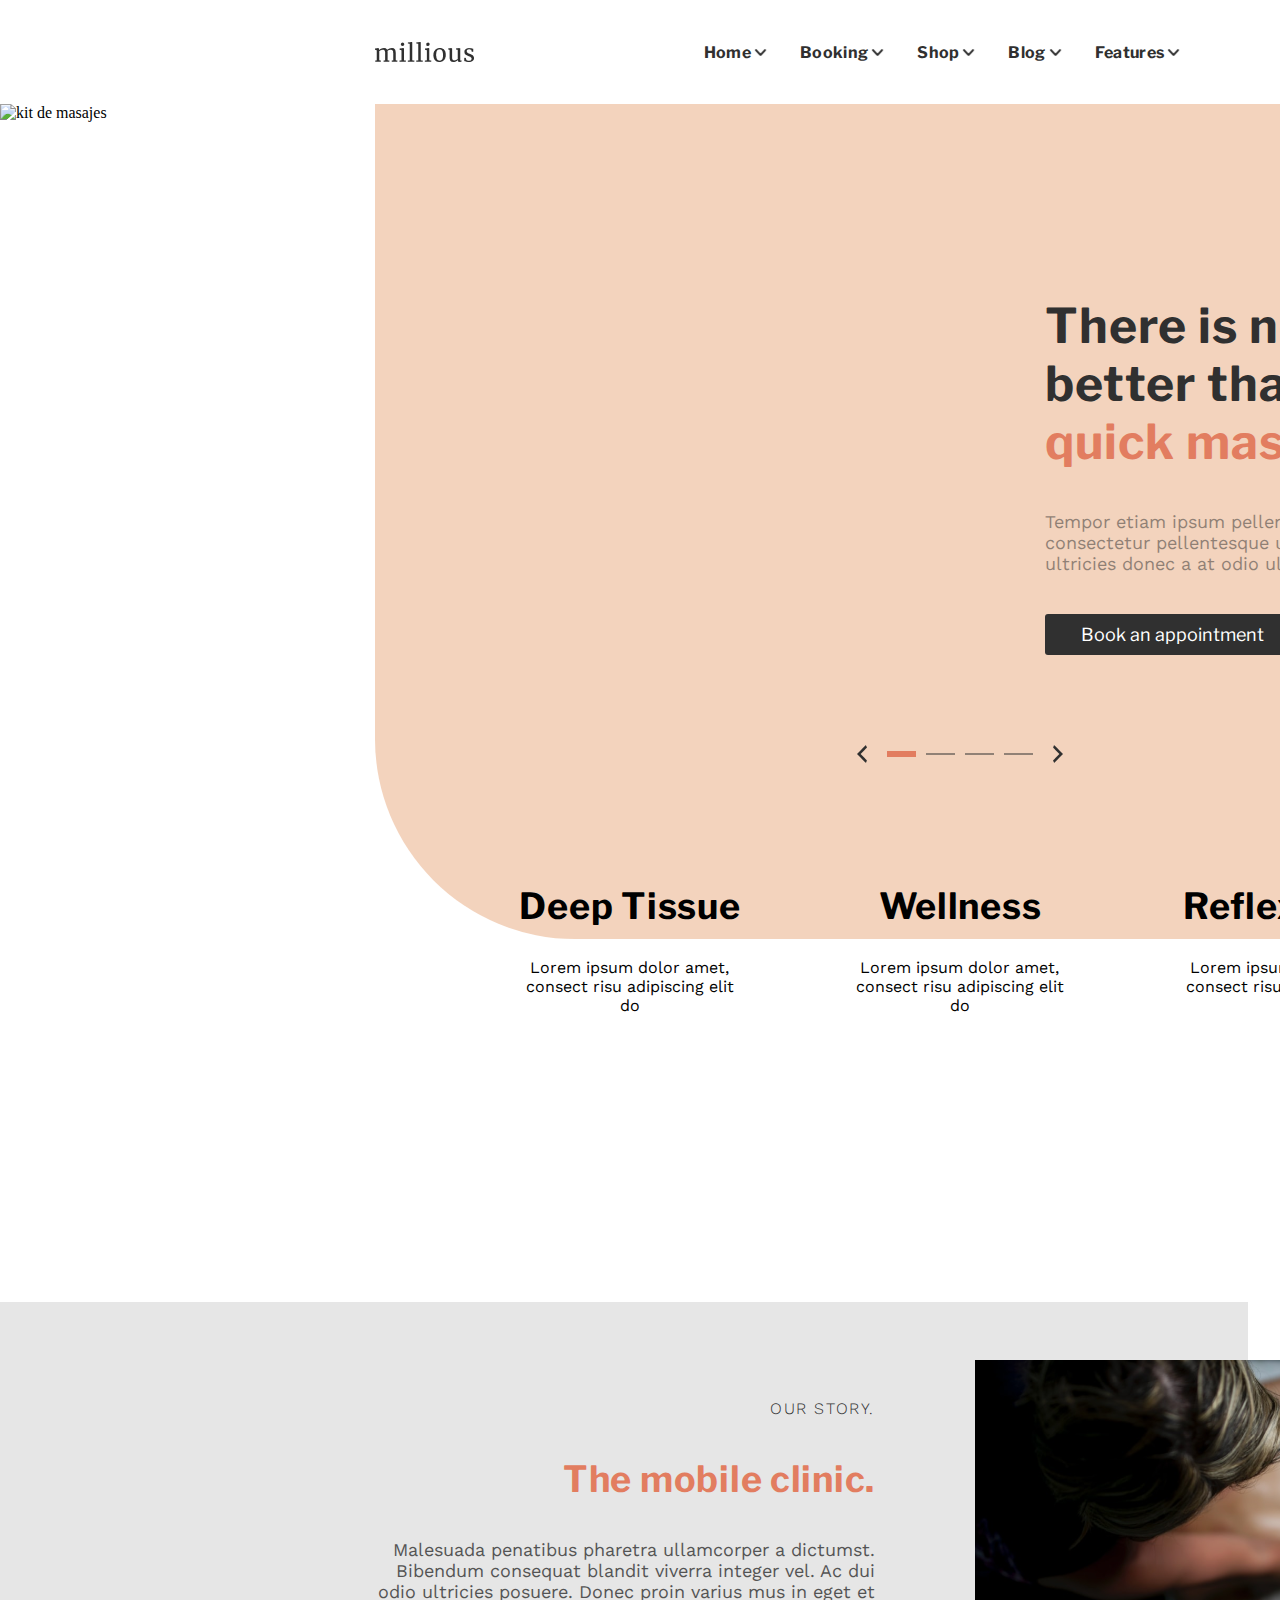
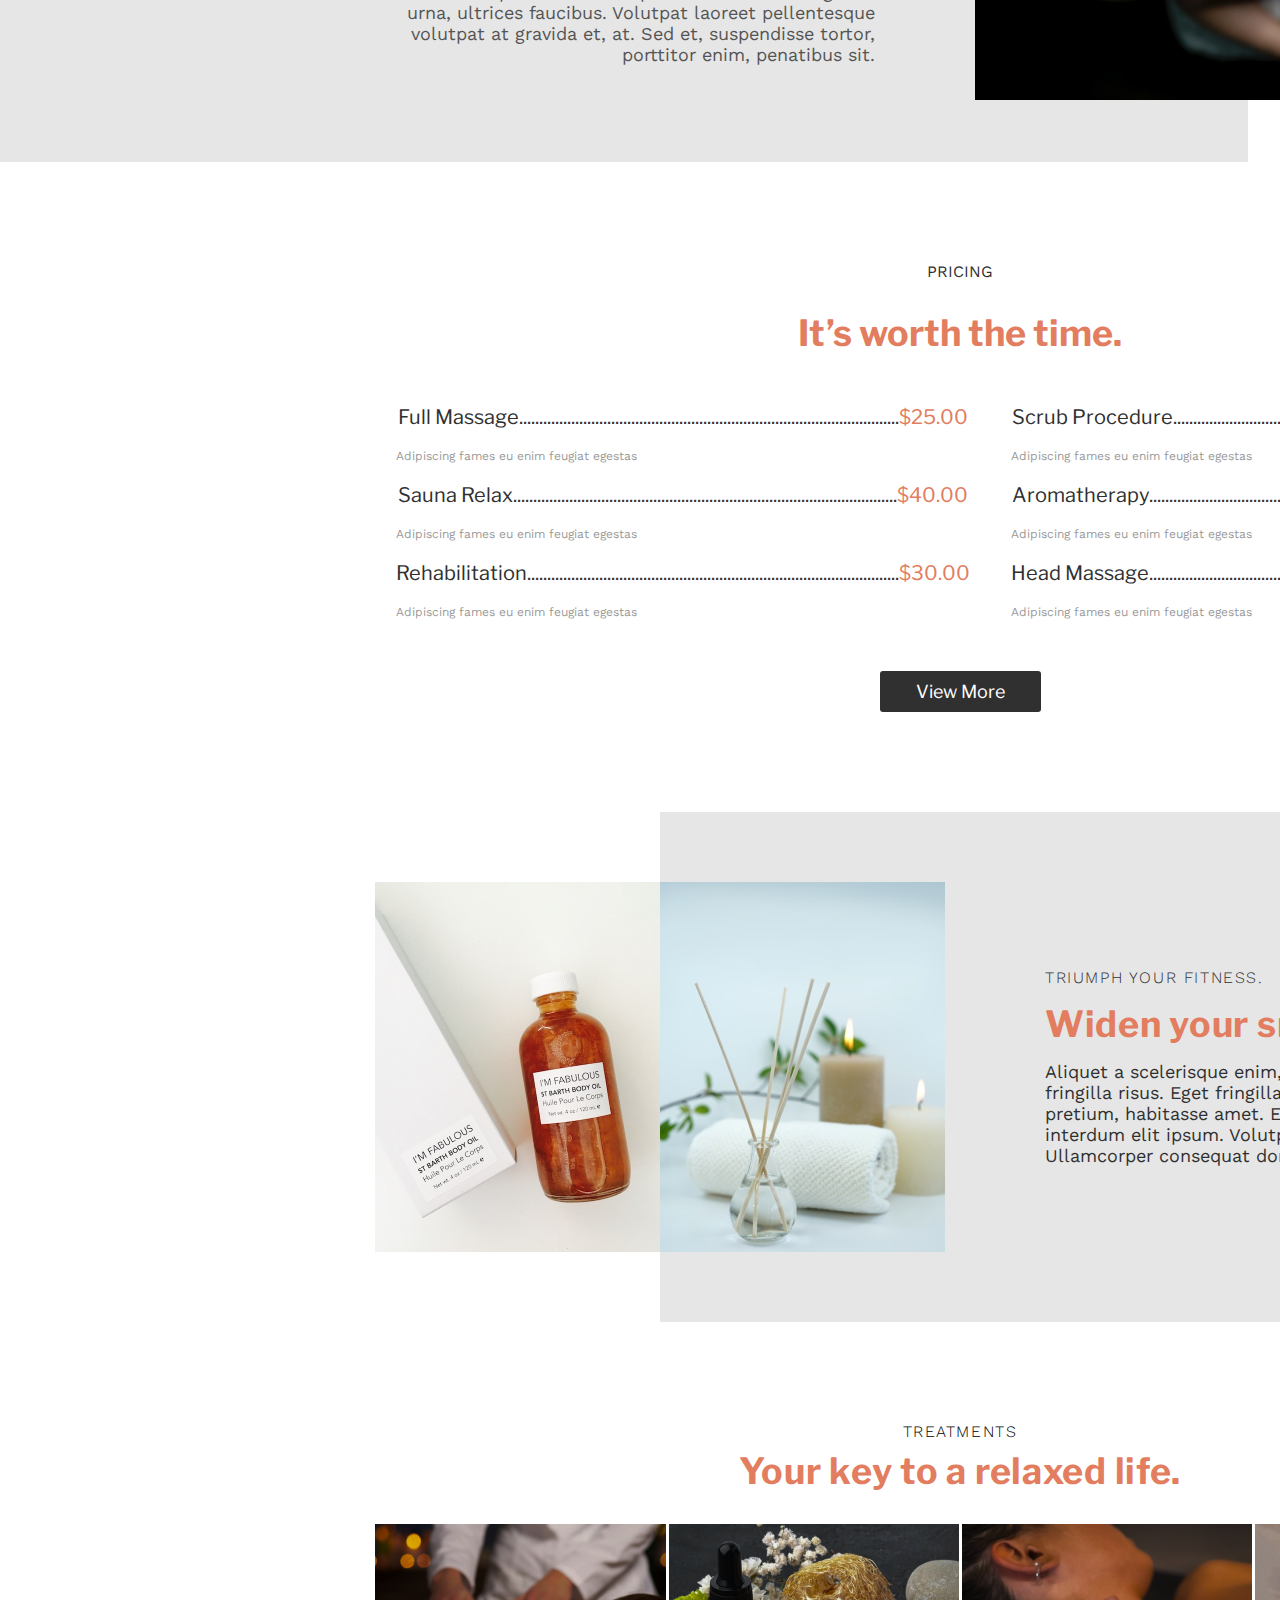
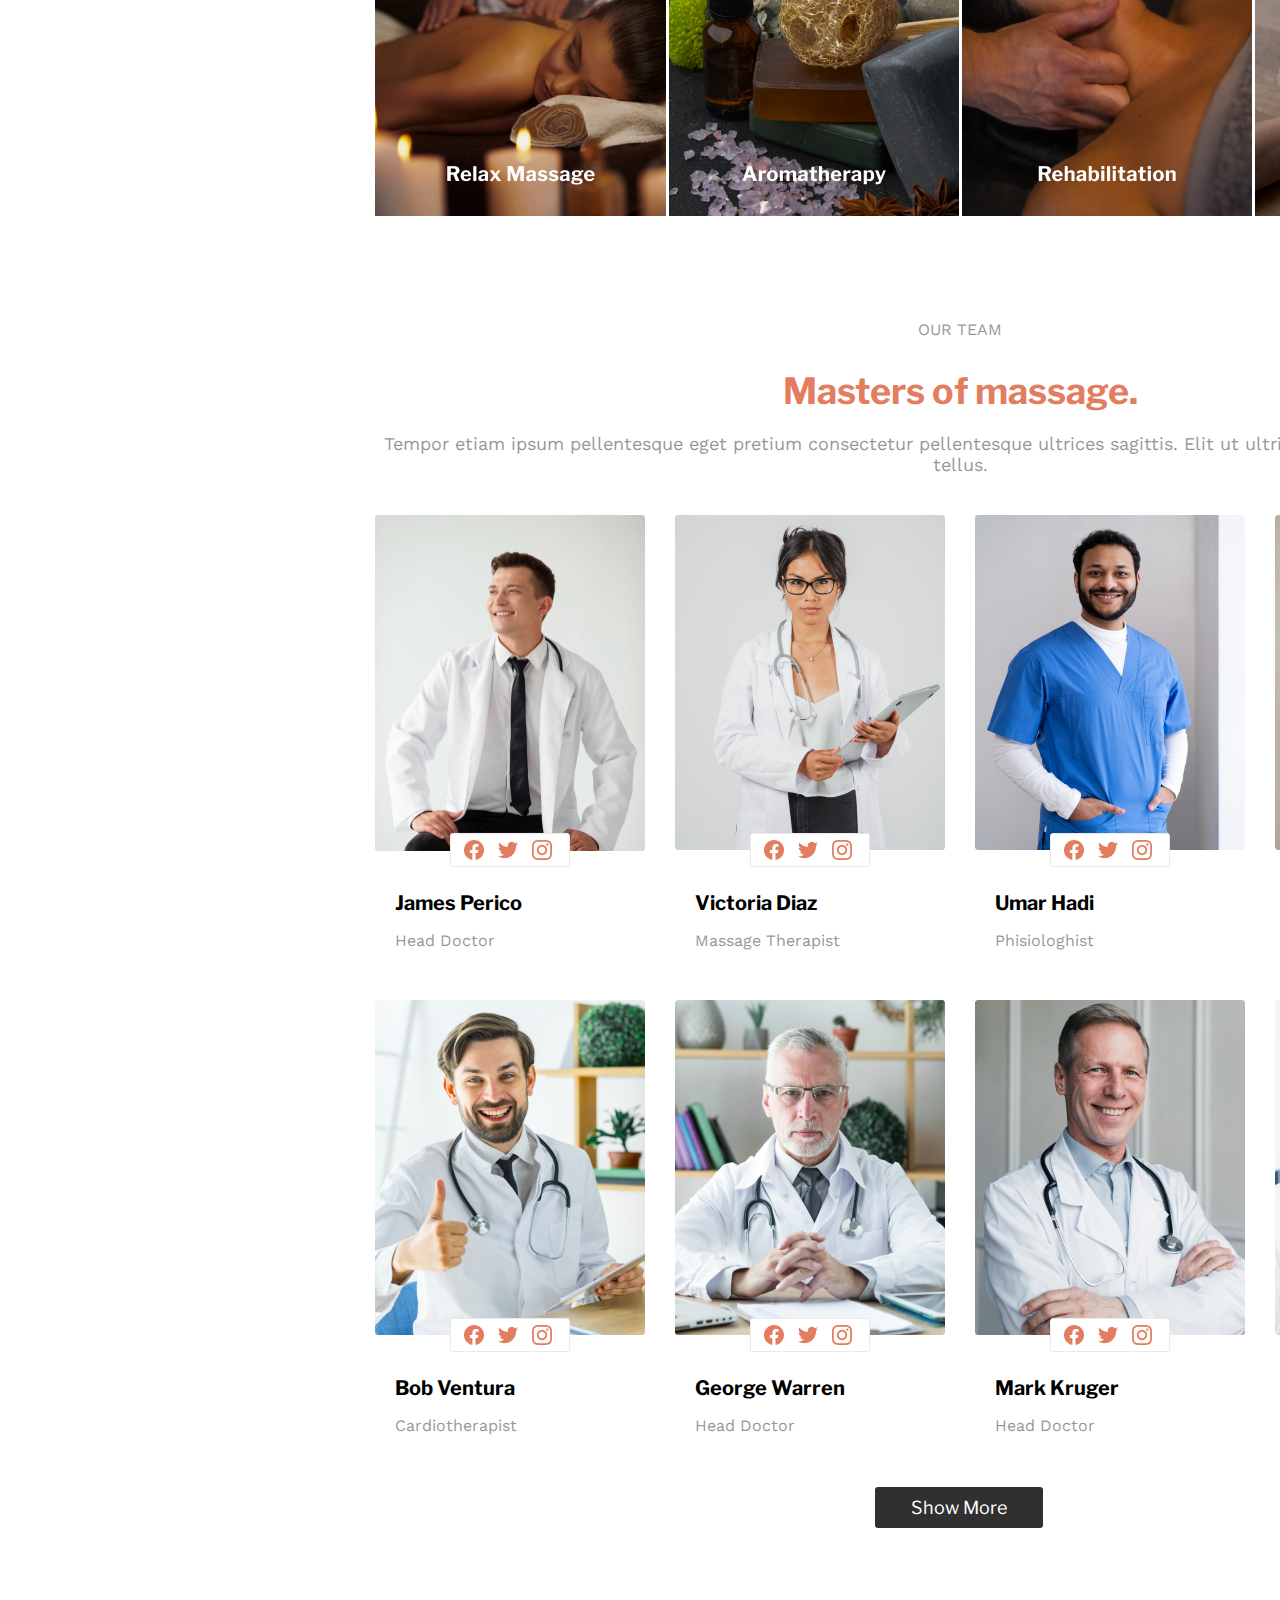
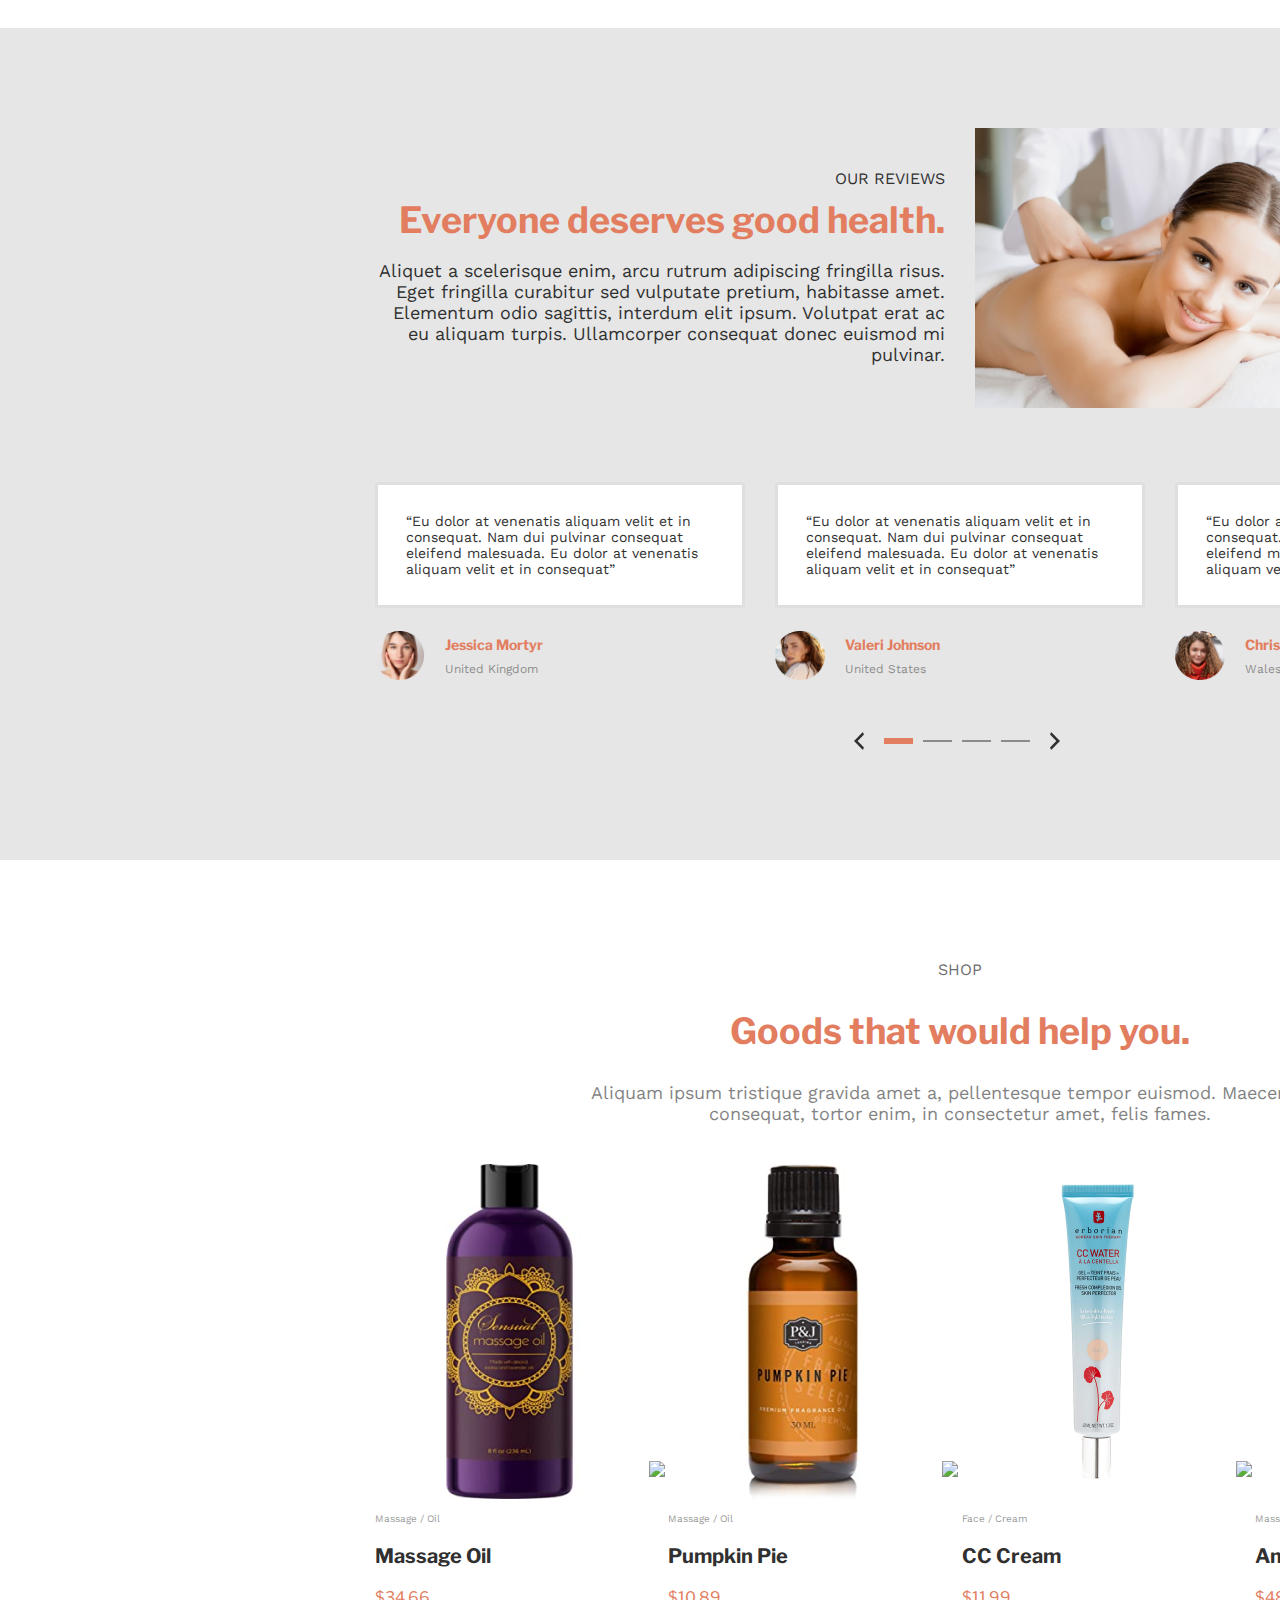
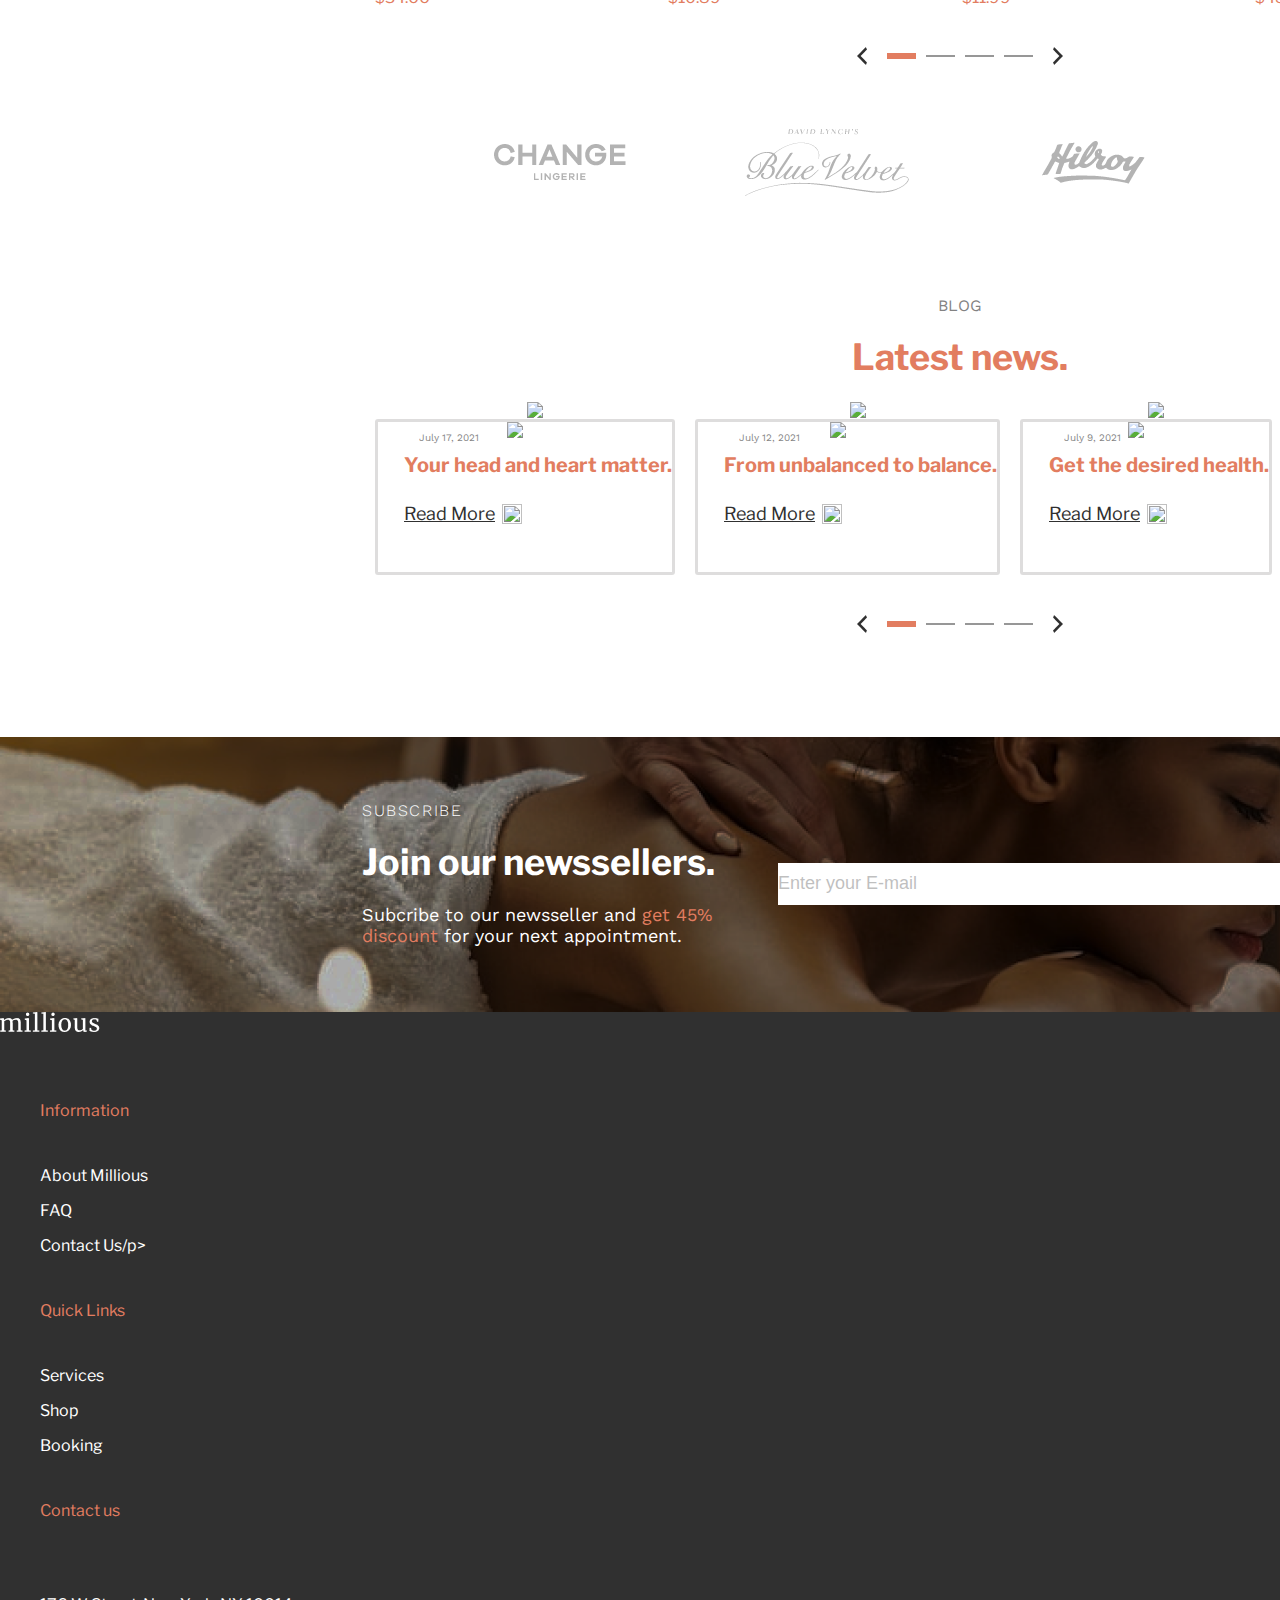
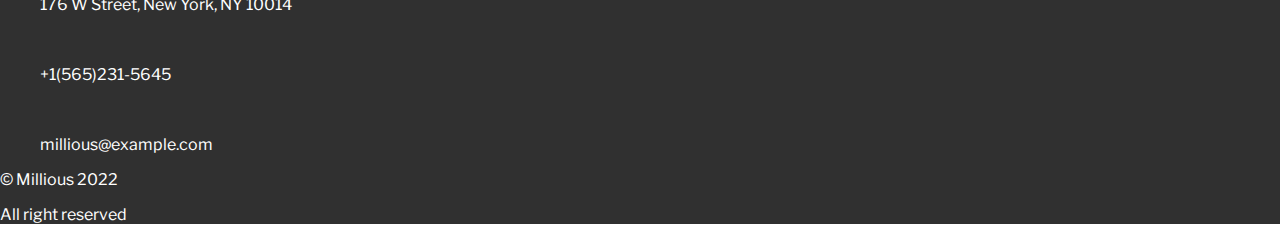
==== commit 3d23baf0: "bem-changed name the class" ====
--- a/index.html
+++ b/index.html
@@ -39,7 +39,8 @@
     <div class="landing-img"><img src="images/landingpic.png" alt="kit de masajes"></div>
     <div class="landing-text">
       <h1>There is nothing better than a <br><span>quick massage.</span></h1>
-      <p>Tempor etiam ipsum pellentesque eget pretium consectetur pellentesque ultrices sagittis. Elit ut ultricies donec a at odio ultricies tellus.</p>
+      <p>Tempor etiam ipsum pellentesque eget pretium consectetur pellentesque ultrices sagittis. Elit ut ultricies
+        donec a at odio ultricies tellus.</p>
       <a href="#">Book an appointment</a>
     </div>
     <div class="landing-scroll"><img src="images/our_services_pages.png" alt=""></div>
@@ -67,7 +68,9 @@
       <div class="give-us-text">
         <h3>Our Story.</h3>
         <h2>The mobile clinic.</h2>
-        <p>Malesuada penatibus pharetra ullamcorper a dictumst. Bibendum consequat blandit viverra integer vel. Ac dui odio ultricies posuere. Donec proin varius mus in eget et urna, ultrices faucibus. Volutpat laoreet pellentesque volutpat at gravida et, at. Sed et, suspendisse tortor, porttitor enim, penatibus sit. </p>
+        <p>Malesuada penatibus pharetra ullamcorper a dictumst. Bibendum consequat blandit viverra integer vel. Ac dui
+          odio ultricies posuere. Donec proin varius mus in eget et urna, ultrices faucibus. Volutpat laoreet
+          pellentesque volutpat at gravida et, at. Sed et, suspendisse tortor, porttitor enim, penatibus sit. </p>
       </div>
       <div>
         <img src="images/giveusavisitb.png" alt="foto masaje">
@@ -76,39 +79,41 @@
   </section>
 
   <section class="pricing-landing">
-      <p class="pricing-landing-sub-title">PRICING</p>
-      <h2>It’s worth the time.</h2>
-      <div class="pricing-landing-prices">
-        <div class="pricing-landing-prices-1">
-          <p class="pricing-landing-prices-title">
-            Full Massage...............................................................................................<span>$25.00</span>
-          </p>
-          <p class="pricing-landing-prices-description">Adipiscing fames eu enim feugiat egestas</p>
-          <p class="pricing-landing-prices-title">
-            Sauna Relax................................................................................................<span>$40.00</span>
-          </p>
-          <p class="pricing-landing-prices-description">Adipiscing fames eu enim feugiat egestas</p>
-          <p class="pricing-landing-prices-title">
-            Rehabilitation.............................................................................................<span>$30.00</span>
-          </p>
-          <p class="pricing-landing-prices-description">Adipiscing fames eu enim feugiat egestas</p>
-        </div>
-        <div class="pricing-landing-prices-1">
-          <p class="pricing-landing-prices-title">
-            Scrub Procedure......................................................................<span>$65.00</span>
-          </p>
-          <p class="pricing-landing-prices-description">Adipiscing fames eu enim feugiat egestas</p>
-          <p class="pricing-landing-prices-title">
-            Aromatherapy............................................................................<span>$60.00</span>
-          </p>
-          <p class="pricing-landing-prices-description">Adipiscing fames eu enim feugiat egestas</p>
-          <p class="pricing-landing-prices-title">
-            Head Massage............................................................................<span>$30.00</span>
-          </p>
-          <p class="pricing-landing-prices-description">Adipiscing fames eu enim feugiat egestas</p>
-        </div>
-      </div>
-      <button class="pricing-landing-button">View More</button>
+    <p class="pricing-landing-sub-title">PRICING</p>
+    <h2>It’s worth the time.</h2>
+    <div class="pricing-landing-prices">
+      <div class="pricing-landing-prices-1">
+        <p class="pricing-landing-prices-title">
+          Full
+          Massage...............................................................................................<span>$25.00</span>
+        </p>
+        <p class="pricing-landing-prices-description">Adipiscing fames eu enim feugiat egestas</p>
+        <p class="pricing-landing-prices-title">
+          Sauna
+          Relax................................................................................................<span>$40.00</span>
+        </p>
+        <p class="pricing-landing-prices-description">Adipiscing fames eu enim feugiat egestas</p>
+        <p class="pricing-landing-prices-title">
+          Rehabilitation.............................................................................................<span>$30.00</span>
+        </p>
+        <p class="pricing-landing-prices-description">Adipiscing fames eu enim feugiat egestas</p>
+      </div>
+      <div class="pricing-landing-prices-1">
+        <p class="pricing-landing-prices-title">
+          Scrub Procedure......................................................................<span>$65.00</span>
+        </p>
+        <p class="pricing-landing-prices-description">Adipiscing fames eu enim feugiat egestas</p>
+        <p class="pricing-landing-prices-title">
+          Aromatherapy............................................................................<span>$60.00</span>
+        </p>
+        <p class="pricing-landing-prices-description">Adipiscing fames eu enim feugiat egestas</p>
+        <p class="pricing-landing-prices-title">
+          Head Massage............................................................................<span>$30.00</span>
+        </p>
+        <p class="pricing-landing-prices-description">Adipiscing fames eu enim feugiat egestas</p>
+      </div>
+    </div>
+    <button class="pricing-landing-button">View More</button>
   </section>
 
   <section class="text">
@@ -120,18 +125,20 @@
       <div class="text-text">
         <h3>Triumph your fitness.</h3>
         <h2>Widen your smile.</h2>
-        <p>Aliquet a scelerisque enim, arcu rutrum adipiscing fringilla risus. Eget fringilla curabitur sed vulputate pretium, habitasse amet. Elementum odio sagittis, interdum elit ipsum. Volutpat erat ac eu aliquam turpis. Ullamcorper consequat donec euismod mi pulvinar. </p>
-      </div>
-    </div>
-  </section>
-
-  <section class="trataments">
-    <div class="trataments_container">
-      <div class="trataments_titles">
-        <p class="tratmens_P">Treatments</p>
-        <p class="tratmens_T">Your key to a relaxed life.</p>
-      </div>
-      <div class="trataments_images">
+        <p>Aliquet a scelerisque enim, arcu rutrum adipiscing fringilla risus. Eget fringilla curabitur sed vulputate
+          pretium, habitasse amet. Elementum odio sagittis, interdum elit ipsum. Volutpat erat ac eu aliquam turpis.
+          Ullamcorper consequat donec euismod mi pulvinar. </p>
+      </div>
+    </div>
+  </section>
+
+  <section class="treatments">
+    <div class="treatments-container">
+      <div class="treatments-titles">
+        <p class="treatmens-p">Treatments</p>
+        <p class="treatmens-t">Your key to a relaxed life.</p>
+      </div>
+      <div class="treatments-images">
         <a href="#"><img src="images/RelaxMassage.png" alt=""></a>
         <a href="#"><img src="images/Aromatherapy.png" alt=""></a>
         <a href="#"><img src="images/Rehabilitation.png" alt=""></a>
@@ -140,24 +147,25 @@
     </div>
   </section>
 
-  <section class="our_team">
-    <div class="our_team_title">
-      <p class="sub_up">
+  <section class="our-team">
+    <div class="our-team-title">
+      <p class="sub-up">
         OUR TEAM
       </p>
-      <h2 class="sub_down">
+      <h2 class="sub-down">
         Masters of massage.
       </h2>
-      <p class="sub_down_2">
-        Tempor etiam ipsum pellentesque eget pretium consectetur pellentesque ultrices sagittis. Elit ut ultricies donec a at odio ultricies tellus.
+      <p class="sub-down-2">
+        Tempor etiam ipsum pellentesque eget pretium consectetur pellentesque ultrices sagittis. Elit ut ultricies donec
+        a at odio ultricies tellus.
       </p>
     </div>
-    <div class="our_team_people">
+    <div class="our-team-people">
       <ul>
-        <div class="our_team_people_row1">
+        <div class="our-team-people-row1">
           <li>
             <img src="images/teammenber1.png">
-            <div class="our_team_people_text">
+            <div class="our-team-people-text">
               <h3>
                 James Perico
               </h3>
@@ -168,7 +176,7 @@
           </li>
           <li>
             <img src="images/teammenber2.png">
-            <div class="our_team_people_text">
+            <div class="our-team-people-text">
               <h3>
                 Victoria Diaz
               </h3>
@@ -179,7 +187,7 @@
           </li>
           <li>
             <img src="images/teammenber3.png">
-            <div class="our_team_people_text">
+            <div class="our-team-people-text">
               <h3>
                 Umar Hadi
               </h3>
@@ -190,7 +198,7 @@
           </li>
           <li>
             <img src="images/teammenber4.png">
-            <div class="our_team_people_text">
+            <div class="our-team-people-text">
               <h3>
                 Melissa Walter
               </h3>
@@ -200,10 +208,10 @@
             </div>
           </li>
         </div>
-        <div class="our_team_people_row2">
+        <div class="our-team-people-row2">
           <li>
             <img src="images/teammenber5.png">
-            <div class="our_team_people_text">
+            <div class="our-team-people-text">
               <h3>
                 Bob Ventura
               </h3>
@@ -214,7 +222,7 @@
           </li>
           <li>
             <img src="images/teammenber6.png">
-            <div class="our_team_people_text">
+            <div class="our-team-people-text">
               <h3>
                 George Warren
               </h3>
@@ -225,7 +233,7 @@
           </li>
           <li>
             <img src="images/teammenber7.png">
-            <div class="our_team_people_text">
+            <div class="our-team-people-text">
               <h3>
                 Mark Kruger
               </h3>
@@ -236,7 +244,7 @@
           </li>
           <li>
             <img src="images/teammenber8.png">
-            <div class="our_team_people_text">
+            <div class="our-team-people-text">
               <h3>
                 Malcolm Daniels
               </h3>
@@ -248,32 +256,35 @@
         </div>
       </ul>
     </div>
-    <button  class="show_more">Show More</button>
-  </section>
-
-  <section class="our_services">
-    <div class="our_servs_up">
-      <div class="our_servs_up_img">
-        <p class="our_servs_up_img_text_our_reviews">
+    <button class="show-more">Show More</button>
+  </section>
+
+  <section class="our-services">
+    <div class="our-servs-up">
+      <div class="our-servs-up-img">
+        <p class="our-servs-up-img-text-our-reviews">
           OUR REVIEWS
         </p>
         <h2>
           Everyone deserves good health.
         </h2>
-        <p class="our_servs_up_img_text">
-          Aliquet a scelerisque enim, arcu rutrum adipiscing fringilla risus. Eget fringilla curabitur sed vulputate pretium, habitasse amet. Elementum odio sagittis, interdum elit ipsum. Volutpat erat ac eu aliquam turpis. Ullamcorper consequat donec euismod mi pulvinar.
+        <p class="our-servs-up-img-text">
+          Aliquet a scelerisque enim, arcu rutrum adipiscing fringilla risus. Eget fringilla curabitur sed vulputate
+          pretium, habitasse amet. Elementum odio sagittis, interdum elit ipsum. Volutpat erat ac eu aliquam turpis.
+          Ullamcorper consequat donec euismod mi pulvinar.
         </p>
       </div>
       <img src="images/our_services.png" alt="">
     </div>
-    <div class="our_servs_comments">
-      <div>
-        <p class="our_servs_text_whit">
-          “Eu dolor at venenatis aliquam velit et in consequat. Nam dui pulvinar consequat eleifend malesuada. Eu dolor at venenatis aliquam velit et in consequat”
-        </p>
-        <div class="our_servs_text_down_img">
+    <div class="our-servs-comments">
+      <div>
+        <p class="our-servs-text-whit">
+          “Eu dolor at venenatis aliquam velit et in consequat. Nam dui pulvinar consequat eleifend malesuada. Eu dolor
+          at venenatis aliquam velit et in consequat”
+        </p>
+        <div class="our-servs-text-down-img">
           <img src="images/our_services_Jessica.png" alt="">
-          <div class="our_servs_text_down_img_name">
+          <div class="our-servs-text-down-img-name">
             <h3>
               Jessica Mortyr
             </h3>
@@ -283,91 +294,94 @@
           </div>
         </div>
       </div>
-        <div class="our_servs_comments_1">
-          <p class="our_servs_text_whit">
-            “Eu dolor at venenatis aliquam velit et in consequat. Nam dui pulvinar consequat eleifend malesuada. Eu dolor at venenatis aliquam velit et in consequat”
-          </p>
-          <div class="our_servs_text_down_img">
-            <img src="images/our_services_Valeri.png" alt="">
-            <div class="our_servs_text_down_img_name">
-              <h3>
-                 Valeri Johnson
-              </h3>
-              <p>
-                United States
-              </p>
-            </div>
-          </div>
-        </div>
-        <div>
-          <p class="our_servs_text_whit">
-            “Eu dolor at venenatis aliquam velit et in consequat. Nam dui pulvinar consequat eleifend malesuada. Eu dolor at venenatis aliquam velit et in consequat”
-          </p>
-          <div class="our_servs_text_down_img">
-            <img src="images/our_services_Christine.png" alt="">
-            <div class="our_servs_text_down_img_name">
-              <h3>
-                Christine Karr
-              </h3>
-              <p>
-                Wales
-              </p>
-            </div>
-          </div>
-        </div>
-    </div>
-    <div class="our_servs_img">
+      <div class="our-servs-comments-1">
+        <p class="our-servs-text-whit">
+          “Eu dolor at venenatis aliquam velit et in consequat. Nam dui pulvinar consequat eleifend malesuada. Eu dolor
+          at venenatis aliquam velit et in consequat”
+        </p>
+        <div class="our-servs-text-down-img">
+          <img src="images/our_services_Valeri.png" alt="">
+          <div class="our-servs-text-down-img-name">
+            <h3>
+              Valeri Johnson
+            </h3>
+            <p>
+              United States
+            </p>
+          </div>
+        </div>
+      </div>
+      <div>
+        <p class="our-servs-text-whit">
+          “Eu dolor at venenatis aliquam velit et in consequat. Nam dui pulvinar consequat eleifend malesuada. Eu dolor
+          at venenatis aliquam velit et in consequat”
+        </p>
+        <div class="our-servs-text-down-img">
+          <img src="images/our_services_Christine.png" alt="">
+          <div class="our-servs-text-down-img-name">
+            <h3>
+              Christine Karr
+            </h3>
+            <p>
+              Wales
+            </p>
+          </div>
+        </div>
+      </div>
+    </div>
+    <div class="our-servs-img">
       <img src="images/our_services_pages.png" alt="">
     </div>
   </section>
 
-  <section class="shop_landing">
-    <div class="shop_landing_text">
-      <p class="shop_landing_text_sub_title">
+  <section class="shop-landing">
+    <div class="shop-landing-text">
+      <p class="shop-landing-text-sub-title">
         SHOP
       </p>
       <h2>
         Goods that would help you.
       </h2>
-      <p class="shop_landing_text_down">
-        Aliquam ipsum tristique gravida amet a, pellentesque tempor euismod. Maecenas id consequat, tortor enim, in consectetur amet, felis fames.
+      <p class="shop-landing-text-down">
+        Aliquam ipsum tristique gravida amet a, pellentesque tempor euismod. Maecenas id consequat, tortor enim, in
+        consectetur amet, felis fames.
       </p>
     </div>
-    <div class="shop_products">
+    <div class="shop-products">
       <div>
         <img src="images/MassageOil.png">
-        <img class="bar_shop_products" src="images/bar_shop_products.png">
-        <div class="shop_products_text">
-          <p class="shop_products_text_up">Massage / Oil</p>
+        <img class="bar-shop-products" src="images/bar_shop_products.png">
+        <div class="shop-products-text">
+          <p class="shop-products-text-up">Massage / Oil</p>
           <h3>Massage Oil</h3>
-          <p class="shop_products_text_price">$34.66</p>
+          <p class="shop-products-text-price">$34.66</p>
         </div>
       </div>
       <div>
         <img src="images/PumpkinPie.png">
-        <img class="bar_shop_products" src="images/bar_shop_products.png">
-        <div class="shop_products_text">
-          <p class="shop_products_text_up">Massage / Oil</p>
+        <img class="bar-shop-products" src="images/bar_shop_products.png">
+        <div class="shop-products-text">
+          <p class="shop-products-text-up">Massage / Oil</p>
           <h3>Pumpkin Pie</h3>
-          <p class="shop_products_text_price">$10.89</p>
+          <p class="shop-products-text-price">$10.89</p>
         </div>
       </div>
       <div>
         <img src="images/CCCream.png">
-        <img class="bar_shop_products" src="images/bar_shop_products.png">
-        <div class="shop_products_text">
-          <p class="shop_products_text_up">Face / Cream</p>
+        <img class="bar-shop-products" src="images/bar_shop_products.png">
+        <div class="shop-products-text">
+          <p class="shop-products-text-up">Face / Cream</p>
           <h3>CC Cream</h3>
-          <p class="shop_products_text_price">$11.99</p>
+          <p class="shop-products-text-price">$11.99</p>
         </div>
       </div>
       <div>
         <img src="images/Anti-CelluliteOil.png">
-        <img class="bar_shop_products" src="images/bar_shop_products.png">
-        <div class="shop_products_text">
-          <p class="shop_products_text_up">Massage / Oil</p>
+        <img class="bar-shop-products" src="images/bar_shop_products.png">
+        <div class="shop-products-text">
+          <p class="shop-products-text-up">Massage / Oil</p>
           <h3>Anti-Cellulite Oil</h3>
-          <p class="shop_products_text_price">$48.80</p>
+          <p class="shop-products-text-price">$48.80</p>
         </div>
       </div>
     </div>
@@ -436,94 +450,95 @@
     <img class="blog_landing_img" src="images/our_services_pages.png">
   </section>
 
-  <section class="newsseller_Container">
-    <div class="ouroffer-img">
+  <section class="news-seller-container">
+    <div class="our-offer-img">
       <img src="images/footerprimary.png">
     </div>
     <div class="container2">
-      <div class="Dp">
+      <div class="dp">
         <h3 class="light">Subscribe</h3>
-        <p class="Nwt">Join our newssellers.</p>
+        <p class="nwt">Join our newssellers.</p>
         <p>Subcribe to our newsseller and <span>get 45% discount</span> for your next appointment.</p>
       </div>
       <form>
-        <label for="email."><input class="email_i" type="email" name="email" placeholder="Enter your E-mail"></label>
+        <label for="email."><input class="email-i" type="email" name="email" placeholder="Enter your E-mail"></label>
         <input class="subs" type="submit" value="Subscribe">
       </form>
     </div>
   </section>
 
   <footer>
-    <section class="footer-container">
-      <div class="icon-social">
+    <section class="footer-box">
+      <div class="footer-logo">
         <img src="images/Logo2.png" alt="">
       </div>
-
-      <div class="icon-social">
-        <img src="images/facebook.png" alt="">
-        <img src="images/Vector.png" alt="">
-        <img src="images/instagram.png" alt="">
-        <img src="images/twiter.png" alt="">
-      </div>
-
-      <ol>
-        <li>
-          <p class="footer-main-text">Information</p>
-        </li>
-        <li>
-          <p>About Millious</p>
-        </li>
-        <li>
-          <p>FAQ</p>
-        </li>
-        <li>
-          <p>Contact Us/p>
-        </li>
-      </ol>
-
-      <ol>
-        <li>
-          <p class="footer-main-text">Quick Links</p>
-        </li>
-        <li>
-          <p>Services</p>
-        </li>
-        <li>
-          <p>Shop</p>
-        </li>
-        <li>
-          <p>Booking</p>
-        </li>
-      </ol>
-
-      <ol>
-        <li>
-          <p class="footer-main-text">Contact us</p>
-        </li>
-        <li class="icon-flex">
-          <img src="images/ubication.png" alt="">
-          <p>176 W Street, New York,
-            NY 10014</p>
-        </li>
-        <li class="icon-flex">
-          <img src="images/phone.png" alt="">
-          <p>+1(565)231-5645</p>
-        </li>
-        <li class="icon-flex">
-          <img src="images/email.png" alt="">
-          <p>millious@example.com</p>
-        </li>
-      </ol>
-
+      
+      <div class="footer-icon">
+        <img class="footer-icon__social" src="images/facebook.png" alt="">
+        <img class="footer-icon__social"  src="images/Vector.png" alt="">
+        <img class="footer-icon__social"  src="images/instagram.png" alt="">
+        <img class="footer-icon__social"  src="images/twiter.png" alt="">
+      </div>
+
+      <div class="footer_main">
+        <ol>
+          <li>
+            <p class="footer-main-text">Information</p>
+          </li>
+          <li>
+            <p>About Millious</p>
+          </li>
+          <li>
+            <p>FAQ</p>
+          </li>
+          <li>
+            <p>Contact Us/p>
+          </li>
+        </ol>
+  
+        <ol>
+          <li>
+            <p class="footer-main-text">Quick Links</p>
+          </li>
+          <li>
+            <p>Services</p>
+          </li>
+          <li>
+            <p>Shop</p>
+          </li>
+          <li>
+            <p>Booking</p>
+          </li>
+        </ol>
+  
+        <ol>
+          <li>
+            <p class="footer-main-text">Contact us</p>
+          </li>
+          <li class="footer-main-icon">
+            <img src="images/ubication.png" alt="">
+            <p>176 W Street, New York,
+              NY 10014</p>
+          </li>
+          <li class="footer-main-icon">
+            <img src="images/phone.png" alt="">
+            <p>+1(565)231-5645</p>
+          </li>
+          <li class="footer-main-icon">
+            <img src="images/email.png" alt="">
+            <p>millious@example.com</p>
+          </li>
+        </ol>
+      </div>
     </section>
 
-    <div class="footer-container">
+    <div class="footer-box">
       <p>© Millious 2022 </p>
       <p>All right reserved</p>
     </div>
 
   </footer>
-  
+
 </body>
 
 </html>--- a/styles/styles.css
+++ b/styles/styles.css
@@ -677,16 +677,16 @@
   text-align: center;
 }
 
-.newsseller_Container {
+.news-seller-container {
   position: relative;
 }
-.newsseller_Container .ouroffer-img {
+.news-seller-container .our-offer-img {
   height: 275px;
 }
-.newsseller_Container div img {
+.news-seller-container div img {
   position: relative;
 }
-.newsseller_Container div p {
+.news-seller-container div p {
   color: #ffffff;
 }
 
@@ -701,10 +701,10 @@
   justify-content: space-between;
   margin: 0 auto;
 }
-.container2 .Dp {
+.container2 .dp {
   width: 32%;
 }
-.container2 .Dp .light {
+.container2 .dp .light {
   margin: 0;
   font-family: "Work Sans";
   font-style: normal;
@@ -714,14 +714,14 @@
   letter-spacing: 0.1em;
   text-transform: uppercase;
 }
-.container2 .Dp .Nwt {
+.container2 .dp .nwt {
   font-family: "Libre Franklin";
   font-style: normal;
   font-weight: 700;
   font-size: 36px;
   line-height: 44px;
 }
-.container2 .Dp p {
+.container2 .dp p {
   font-family: "Work Sans";
   font-style: normal;
   font-weight: 400;
@@ -729,11 +729,11 @@
   line-height: 21px;
   margin: 20px auto;
 }
-.container2 .Dp span {
-  color: #E27D60;
-}
-
-.email_i {
+.container2 .dp span {
+  color: #E27D60;
+}
+
+.email-i {
   height: 2.625rem;
   width: 35.625rem;
   padding: 0;
@@ -741,7 +741,7 @@
   margin-left: 0.3125rem;
 }
 
-.email_i::placeholder {
+.email-i::placeholder {
   font-size: 1.125rem;
   color: #303030;
   opacity: 0.3;
@@ -786,13 +786,13 @@
   margin-top: 50px;
 }
 
-.container2 .Dp2 {
+.container2 .dp2 {
   width: 370px;
   height: 135px;
   position: absolute;
   left: 96px;
 }
-.container2 .Dp2 .light {
+.container2 .dp2 .light {
   margin: 0;
   font-family: "Work Sans";
   font-style: normal;
@@ -803,32 +803,32 @@
   text-transform: uppercase;
 }
 
-.ctn_lk {
+.ctn-lk {
   width: 65rem;
   height: 11.625rem;
 }
 
-.input_colum {
+.input-colum {
   display: flex;
   flex-direction: column;
   position: absolute;
   left: 37.3125rem;
   gap: 2.5rem;
 }
-.input_colum .ip {
+.input-colum .ip {
   gap: 1.25rem;
   display: flex;
   flex-wrap: wrap;
 }
 
-.ouroffer {
+.our-offer {
   height: 325px;
 }
-.ouroffer .ouroffer-img {
+.our-offer .our-offer-img {
   height: 325px;
 }
 
-.our_services {
+.our-services {
   background-color: #E6E6E6;
   height: 48.875rem;
   width: 120rem;
@@ -838,7 +838,7 @@
   margin-top: 6.25rem;
 }
 
-.our_servs_up {
+.our-servs-up {
   display: flex;
   padding-top: 6.25rem;
   padding-bottom: 3.75rem;
@@ -847,39 +847,39 @@
   gap: 1.875rem;
 }
 
-.our_servs_up_img {
+.our-servs-up-img {
   display: flex;
   flex-direction: column;
   justify-content: center;
   text-align: end;
 }
 
-.our_servs_up_img_text_our_reviews {
+.our-servs-up-img-text-our-reviews {
   font-family: "Work Sans", sans-serif, light;
   font-size: 1rem;
   color: #303030;
   margin-bottom: 0.625rem;
 }
 
-.our_servs_up_img_text {
+.our-servs-up-img-text {
   font-family: "Work Sans", sans-serif;
   font-size: 1.125rem;
   color: #303030;
 }
 
-.our_servs_up_img h2 {
+.our-servs-up-img h2 {
   font-family: "Libre Franklin", sans-serif;
   font-size: 2.25rem;
   color: #E27D60;
   margin: 0;
 }
 
-.our_servs_up img {
+.our-servs-up img {
   height: 17.5rem;
   width: 35.625rem;
 }
 
-.our_servs_comments {
+.our-servs-comments {
   display: flex;
   width: 73.125rem;
   height: 11.5rem;
@@ -887,7 +887,7 @@
   gap: 1.875rem;
 }
 
-.our_servs_text_whit {
+.our-servs-text-whit {
   background-color: white;
   border: solid rgba(208, 206, 206, 0.6666666667) 0.1875rem;
   border-radius: 0.1875rem;
@@ -897,25 +897,25 @@
   color: #303030;
 }
 
-.our_servs_text_down_img {
+.our-servs-text-down-img {
   display: flex;
   align-items: center;
   gap: 1.25rem;
 }
 
-.our_servs_text_down_img img {
+.our-servs-text-down-img img {
   width: 3.125rem;
   height: 3.125rem;
 }
 
-.our_servs_text_down_img_name h3 {
+.our-servs-text-down-img-name h3 {
   margin-bottom: 0.5625rem;
   font-family: "Libre Franklin", sans-serif;
   font-size: 0.875rem;
   color: #E27D60;
 }
 
-.our_servs_text_down_img_name p {
+.our-servs-text-down-img-name p {
   margin-top: 0;
   font-family: "Work Sans", sans-serif, light;
   font-size: 0.75rem;
@@ -923,7 +923,7 @@
   opacity: 0.5;
 }
 
-.our_servs_img {
+.our-servs-img {
   width: 73.125rem;
   margin: 0 auto;
   display: flex;
@@ -932,51 +932,51 @@
   margin-left: 30.125rem;
 }
 
-.our_servs_img img {
+.our-servs-img img {
   margin-top: 2.5rem;
   margin-left: 23.25rem;
 }
 
-.our_team_people li {
+.our-team-people li {
   list-style: none;
 }
 
-.our_team {
+.our-team {
   width: 73.125rem;
   margin: 0 auto;
   margin-bottom: 100px;
 }
 
-.our_team h3 {
+.our-team h3 {
   font-size: 1.25rem;
   font-family: "Libre Franklin", sans-serif;
   margin-bottom: 0.9375rem;
 }
 
-.our_team p {
+.our-team p {
   font-family: "Work Sans", sans-serif;
   color: #303030;
   opacity: 0.5;
 }
 
-.our_team img {
+.our-team img {
   width: 16.875rem;
   height: 22rem;
 }
 
-.our_team_title {
+.our-team-title {
   text-align: center;
   margin: 0 auto;
 }
 
-.sub_up {
+.sub-up {
   margin-bottom: 0.625rem;
   font-family: "Work Sans";
   font-size: 1rem;
   color: #303030;
 }
 
-.sub_down {
+.sub-down {
   margin-bottom: 1.25rem;
   gap: 1.25rem;
   font-family: "Libre Franklin", sans-serif;
@@ -984,35 +984,35 @@
   color: #E27D60;
 }
 
-.sub_down_2 {
+.sub-down-2 {
   margin-bottom: 2.5rem;
   font-size: 1.125rem;
 }
 
-.our_team_people ul {
+.our-team-people ul {
   padding: 0;
 }
 
-.our_team_people li {
+.our-team-people li {
   list-style: none;
 }
 
-.our_team_people_row1 {
+.our-team-people-row1 {
   display: flex;
   gap: 1.875rem;
   margin-bottom: 2.125rem;
 }
 
-.our_team_people_row2 {
+.our-team-people-row2 {
   display: flex;
   gap: 1.875rem;
 }
 
-.our_team_people_text {
+.our-team-people-text {
   margin-left: 1.25rem;
 }
 
-.show_more {
+.show-more {
   margin: 0 31.25rem;
   margin-top: 1.25rem;
   background-color: #303030;
@@ -1093,7 +1093,7 @@
   height: 570px;
   position: absolute;
   top: 400px;
-  left: 1000px;
+  left: 1320px;
 }
 
 .product-h3 h3 {
@@ -1233,11 +1233,11 @@
   bottom: -310px;
 }
 
-.servs_discount {
+.servs-discount {
   width: 120rem;
 }
 
-.servs_discount_text {
+.servs-discount-text {
   z-index: 2;
   width: 56.875rem;
   height: 9.375rem;
@@ -1248,52 +1248,52 @@
   bottom: 15.625rem;
   gap: 10.1875rem;
 }
-.servs_discount_text p {
+.servs-discount-text p {
   font-family: "Libre Franklin", sans-serif;
   font-size: 4rem;
   color: white;
 }
 
-.servs_discount_text_title {
+.servs-discount-text-title {
   display: flex;
   flex-direction: column;
   width: 36.4375rem;
 }
-.servs_discount_text_title h2 {
+.servs-discount-text-title h2 {
   font-family: "Libre Franklin", sans-serif;
   font-size: 4rem;
   color: white;
   margin: 0;
 }
-.servs_discount_text_title span {
-  color: #E27D60;
-}
-.servs_discount_text_title p {
+.servs-discount-text-title span {
+  color: #E27D60;
+}
+.servs-discount-text-title p {
   font-family: "Work Sans", sans-serif;
   font-size: 1.125rem;
   color: white;
 }
 
-.shop_landing {
+.shop-landing {
   width: 73.125rem;
   margin: 0 auto;
   text-align: center;
   margin-top: 6.25rem;
 }
-.shop_landing h2 {
+.shop-landing h2 {
   font-family: "Libre Franklin", sans-serif;
   font-size: 2.25rem;
   color: #E27D60;
 }
 
-.shop_landing_text_sub_title {
+.shop-landing-text-sub-title {
   font-family: "Work Sans", sans-serif;
   font-size: 1rem;
   color: #303030;
   opacity: 0.7;
 }
 
-.shop_landing_text_down {
+.shop-landing-text-down {
   font-family: "Work Sans", sans-serif;
   font-size: 1.125rem;
   color: #303030;
@@ -1303,38 +1303,38 @@
   margin: 0 auto;
 }
 
-.shop_landing_text {
+.shop-landing-text {
   margin-bottom: 2.5rem;
 }
 
-.shop_products {
+.shop-products {
   display: flex;
   justify-content: space-between;
 }
 
-.bar_shop_products {
+.bar-shop-products {
   position: relative;
   bottom: 1.375rem;
 }
 
-.shop_products_text {
+.shop-products-text {
   text-align: left;
   margin-bottom: 2.5rem;
 }
-.shop_products_text h3 {
+.shop-products-text h3 {
   font-family: "Libre Franklin", sans-serif;
   color: #303030;
   font-size: 1.25rem;
 }
 
-.shop_products_text_up {
+.shop-products-text-up {
   font-family: "Work Sans", sans-serif;
   font-size: 0.625rem;
   color: #303030;
   opacity: 0.5;
 }
 
-.shop_products_text_price {
+.shop-products-text-price {
   font-family: "Libre Franklin", bold;
   color: #E27D60;
   font-size: 1rem;
@@ -1524,15 +1524,15 @@
   letter-spacing: 0.02em;
 }
 
-.trataments .trataments_container {
+.treatments .treatments-container {
   width: 73.125rem;
   margin: 6.25rem auto;
 }
-.trataments .trataments_container .trataments_titles {
+.treatments .treatments-container .treatments-titles {
   text-align: center;
   margin-bottom: 1.9375rem;
 }
-.trataments .trataments_container .trataments_titles .tratmens_T {
+.treatments .treatments-container .treatments-titles .treatmens-t {
   font-family: "Libre Franklin";
   font-size: 2.25rem;
   font-weight: 700;
@@ -1540,7 +1540,7 @@
   color: #E27D60;
   margin: 0 auto;
 }
-.trataments .trataments_container .trataments_titles .tratmens_P {
+.treatments .treatments-container .treatments-titles .treatmens-p {
   font-family: "Work Sans";
   font-style: normal;
   font-weight: 300;
@@ -1550,7 +1550,7 @@
   margin: 0.5rem auto;
 }
 
-.trataments_images {
+.treatments-images {
   display: flex;
   justify-content: space-between;
 }
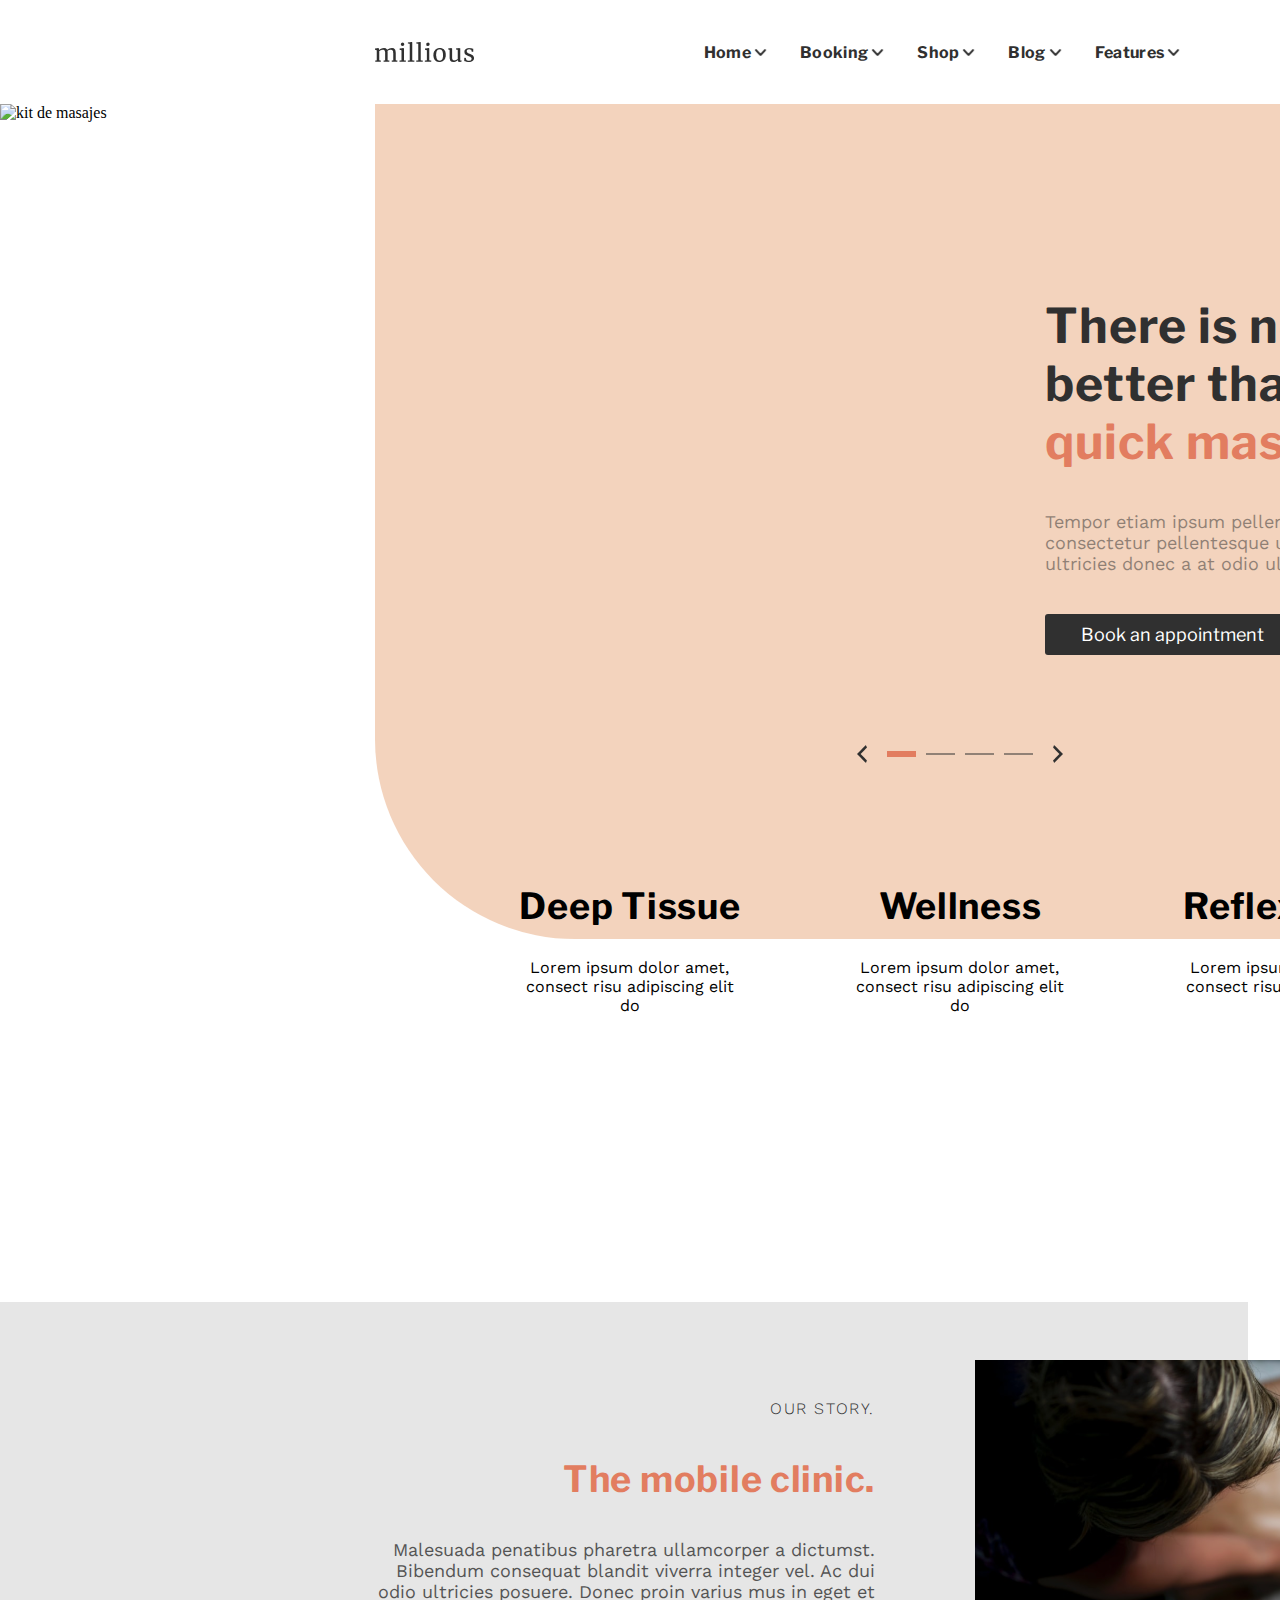
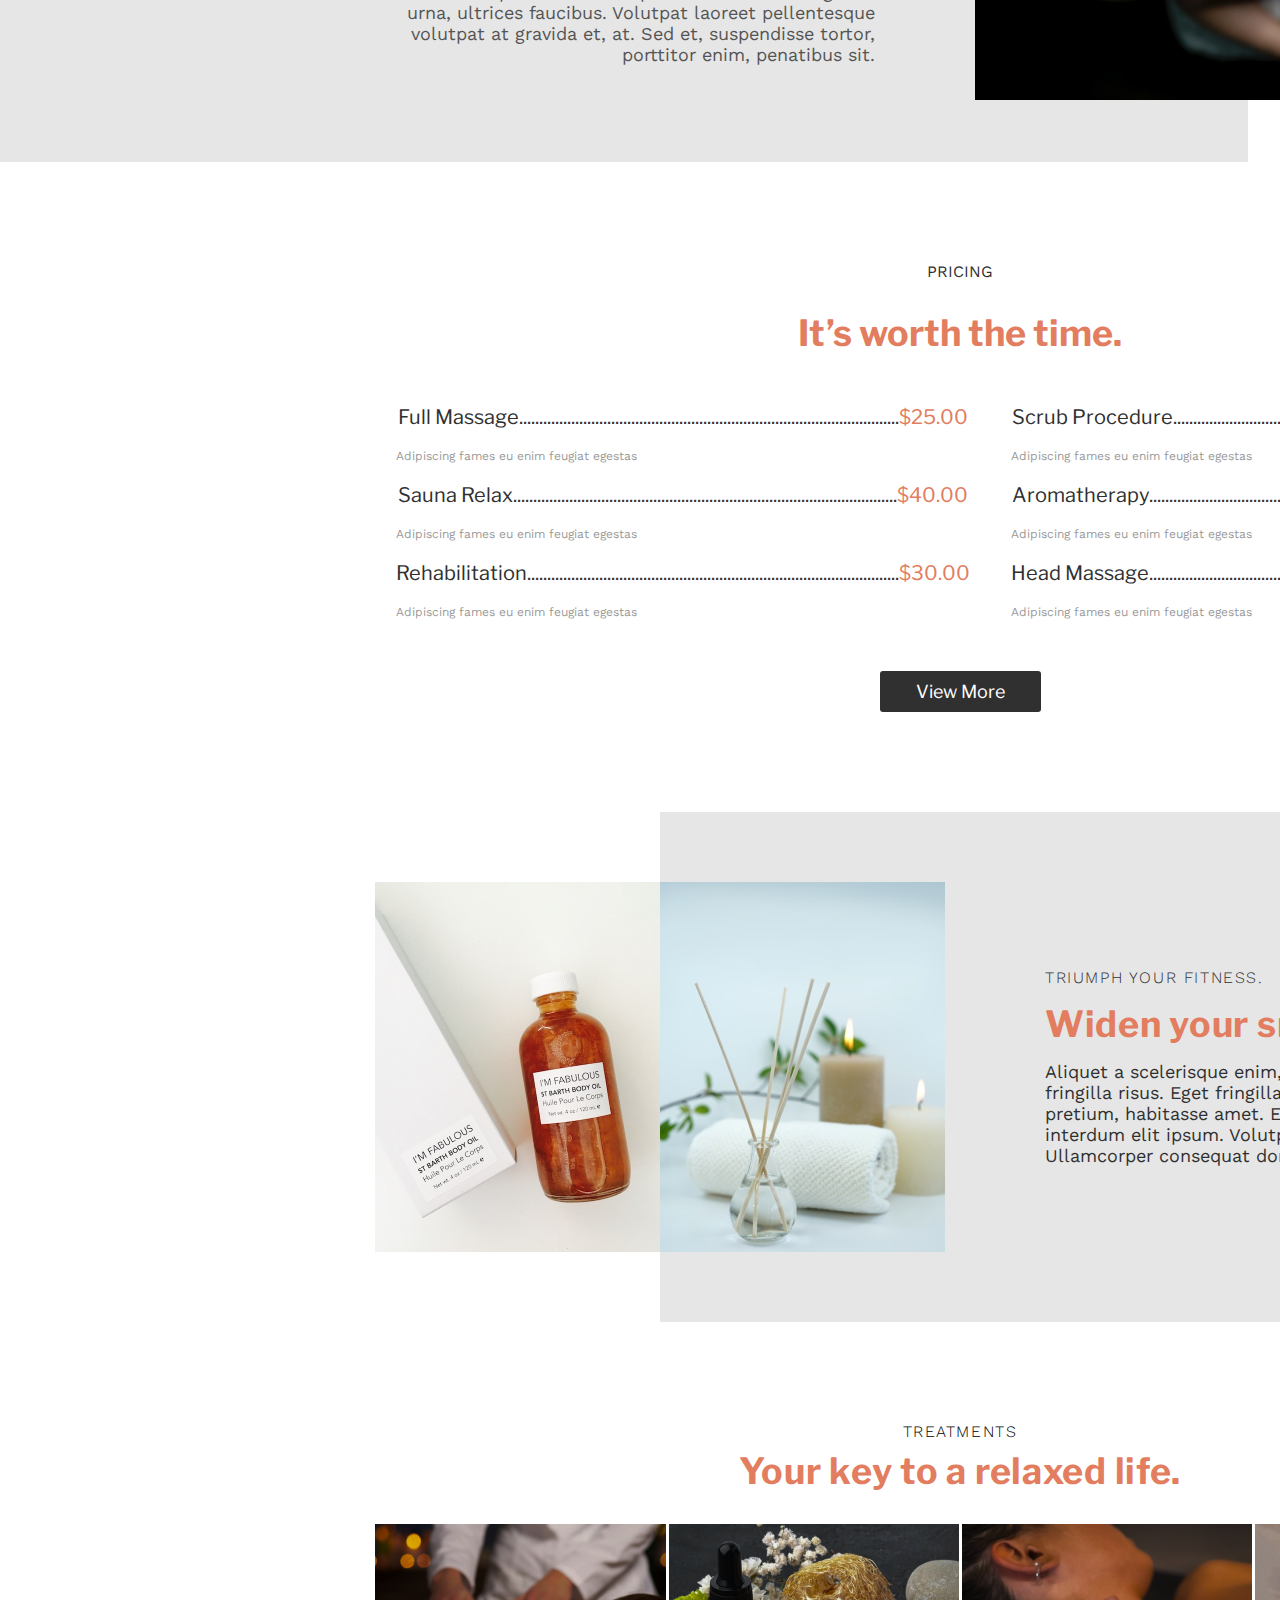
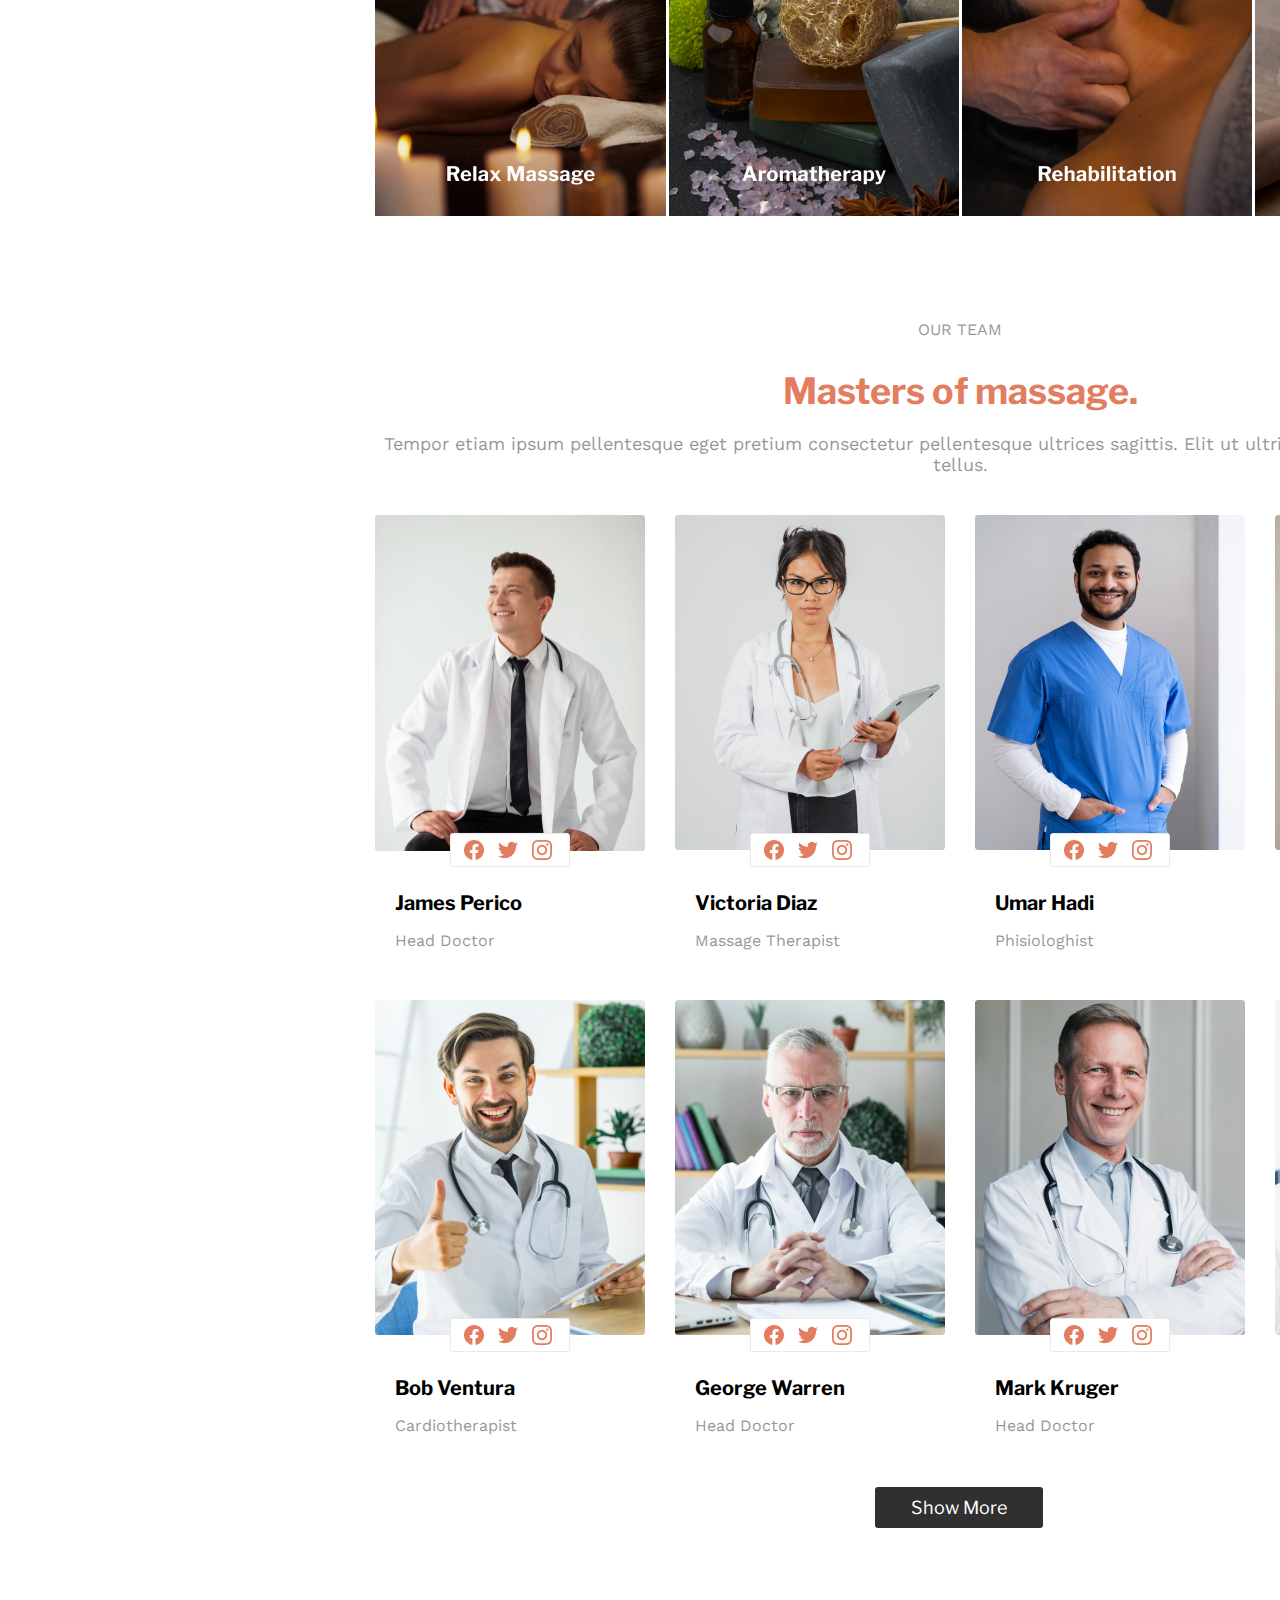
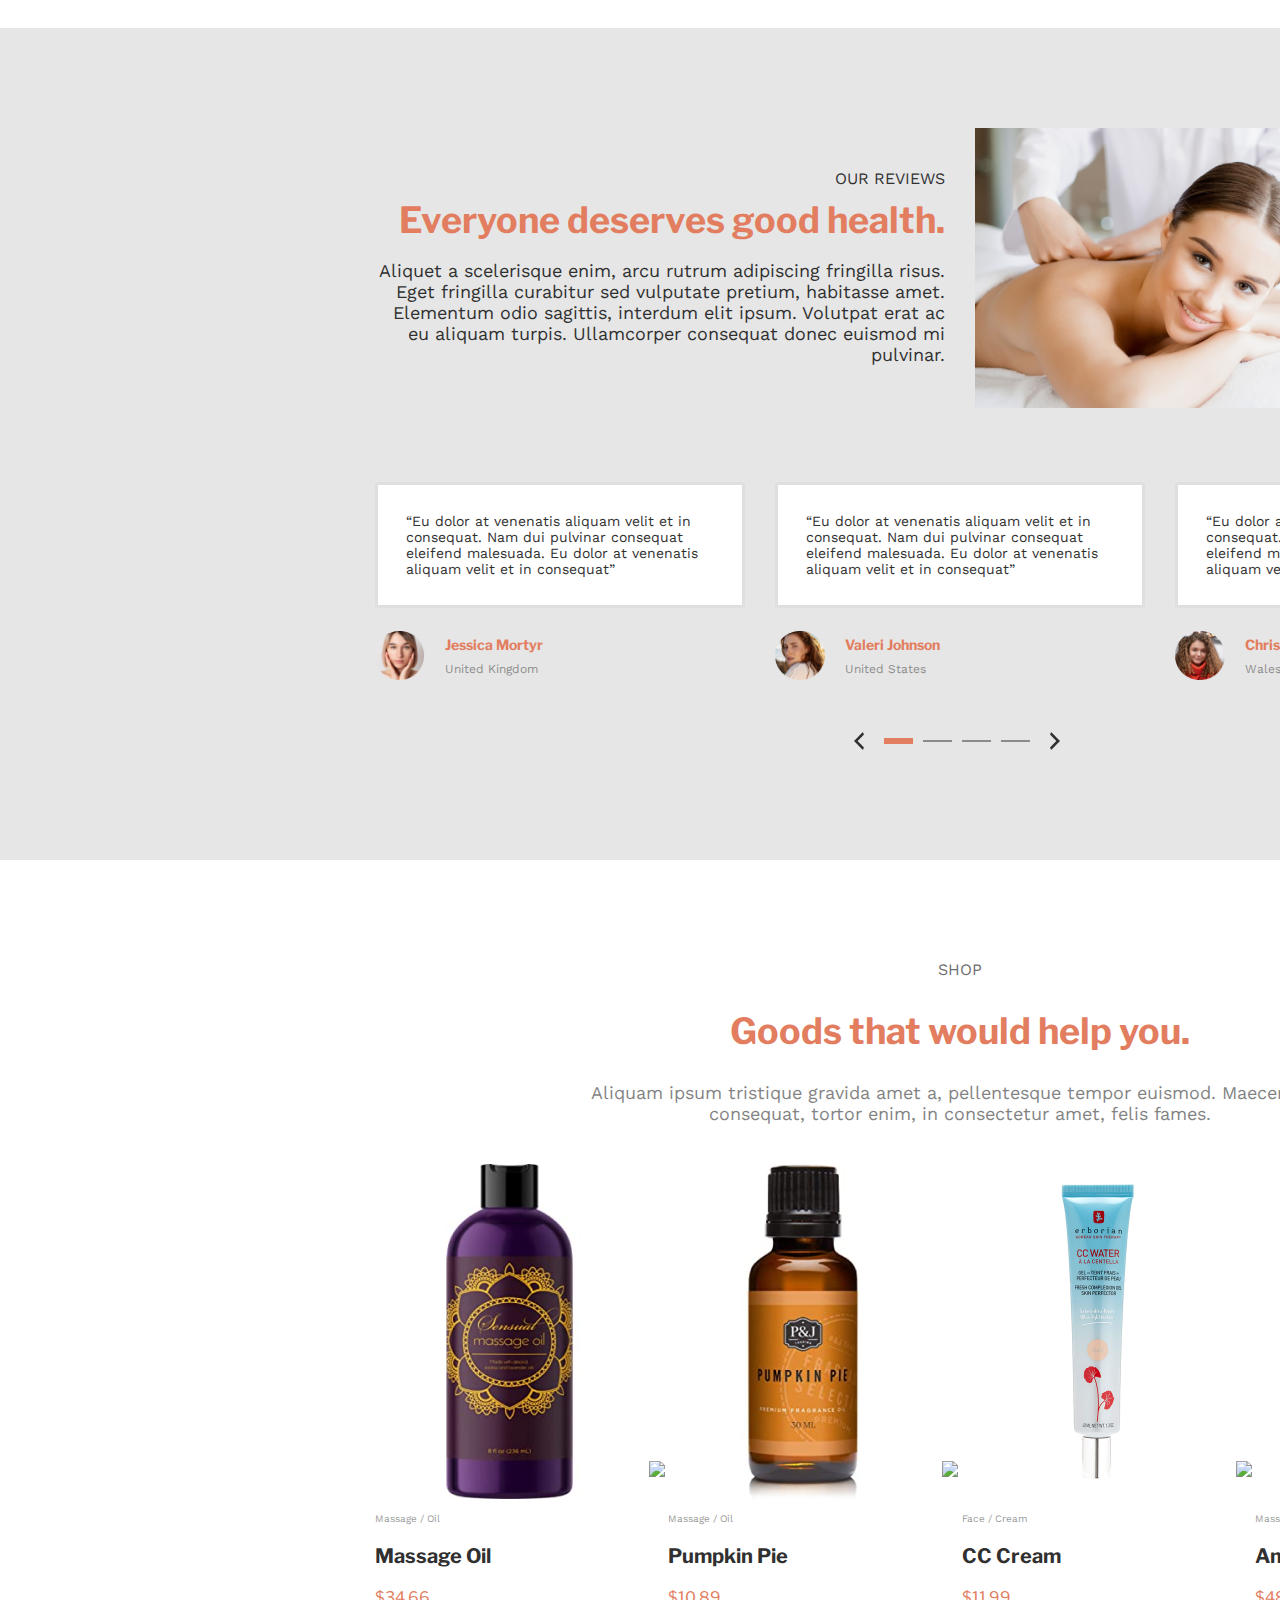
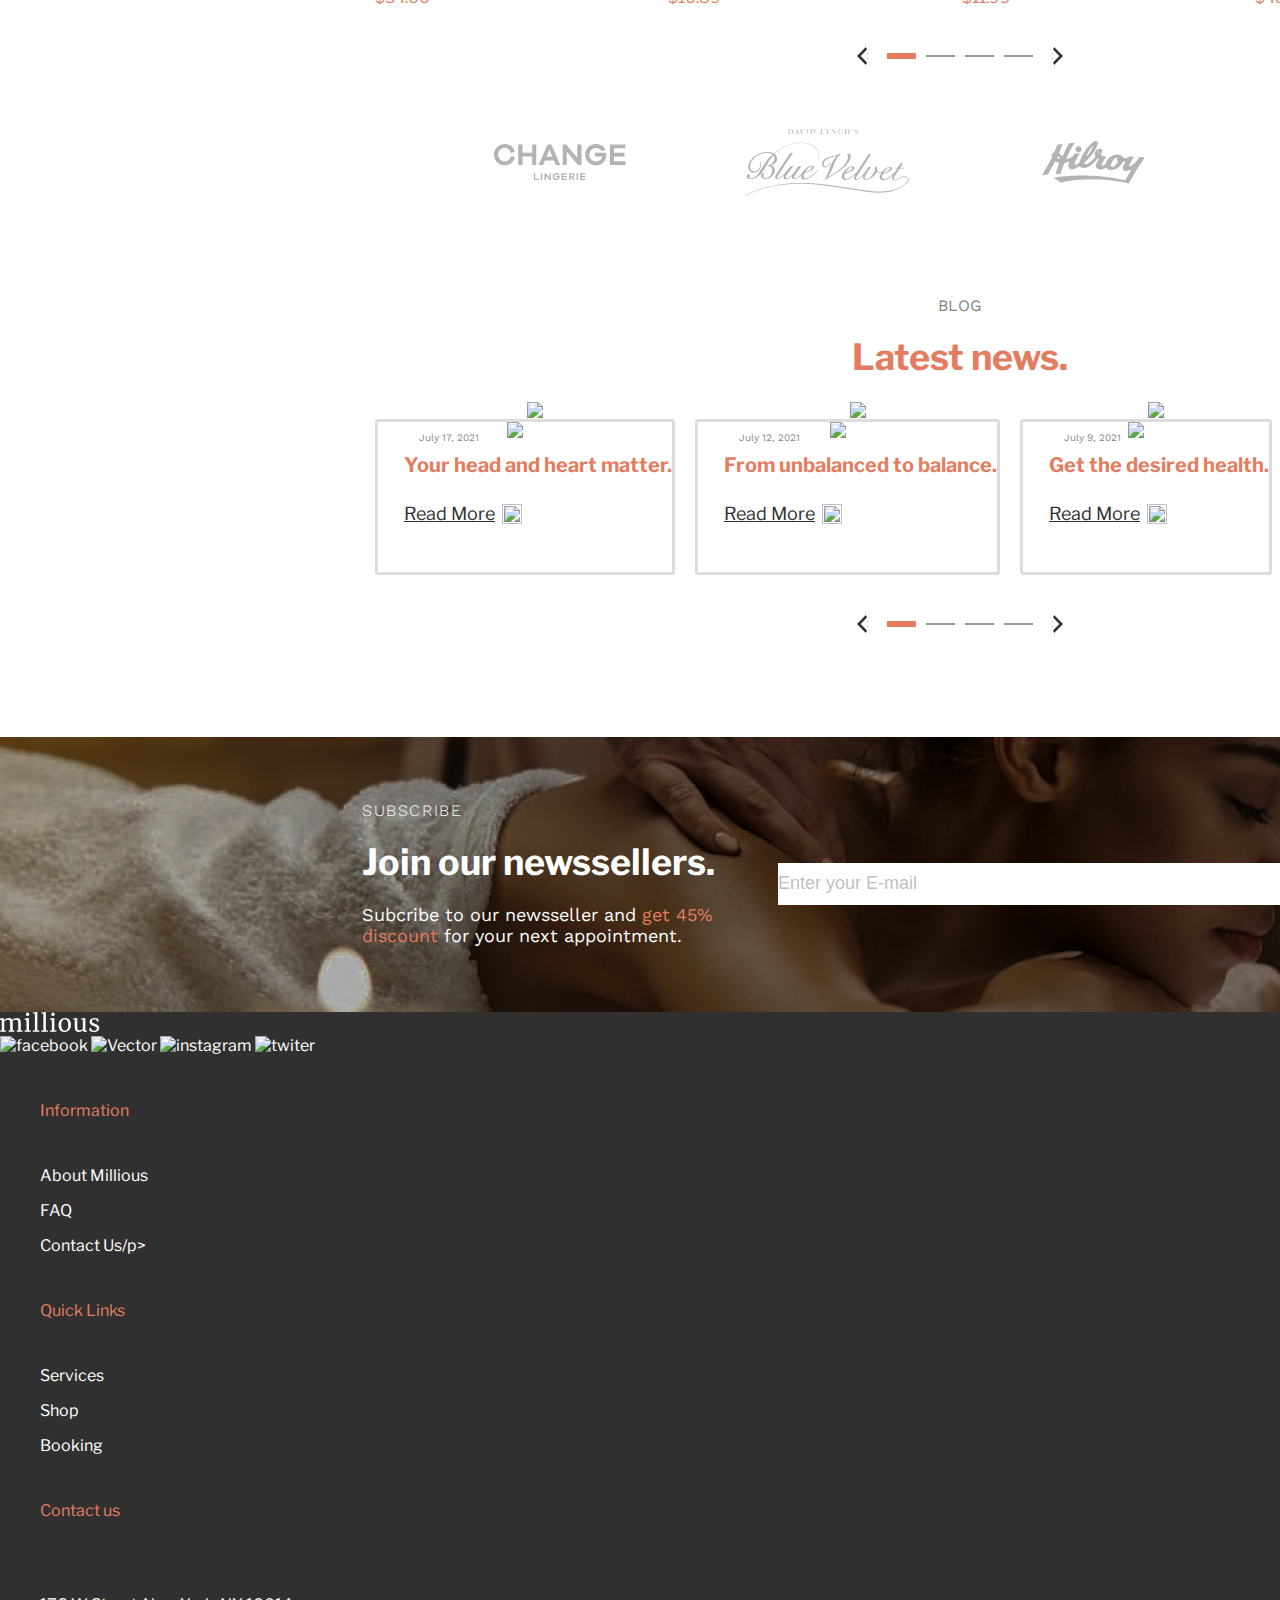
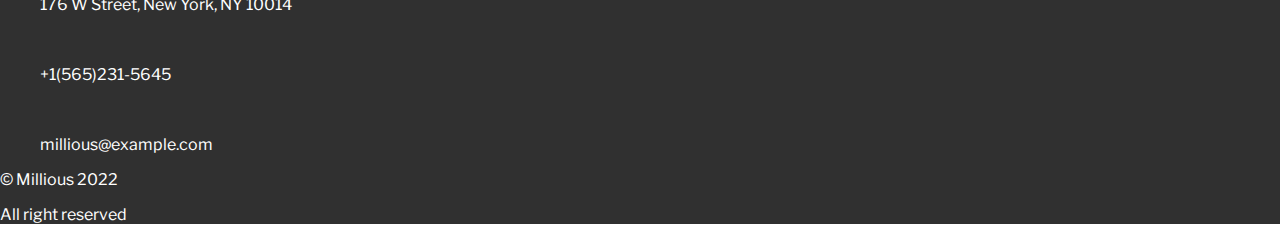
==== commit f1c0f67b: "bem-juan2" ====
--- a/index.html
+++ b/index.html
@@ -469,18 +469,18 @@
 
   <footer>
     <section class="footer-box">
-      <div class="footer-logo">
+      <div class="footer-box-logo">
         <img src="images/Logo2.png" alt="">
       </div>
       
       <div class="footer-icon">
-        <img class="footer-icon__social" src="images/facebook.png" alt="">
-        <img class="footer-icon__social"  src="images/Vector.png" alt="">
-        <img class="footer-icon__social"  src="images/instagram.png" alt="">
-        <img class="footer-icon__social"  src="images/twiter.png" alt="">
-      </div>
-
-      <div class="footer_main">
+        <img class="footer-icon-social" src="images/facebook.png" alt="facebook">
+        <img class="footer-icon-social"  src="images/Vector.png" alt="Vector">
+        <img class="footer-icon-social"  src="images/instagram.png" alt="instagram">
+        <img class="footer-icon-social"  src="images/twiter.png" alt="twiter">
+      </div>
+
+      <div class="footer-main">
         <ol>
           <li>
             <p class="footer-main-text">Information</p>
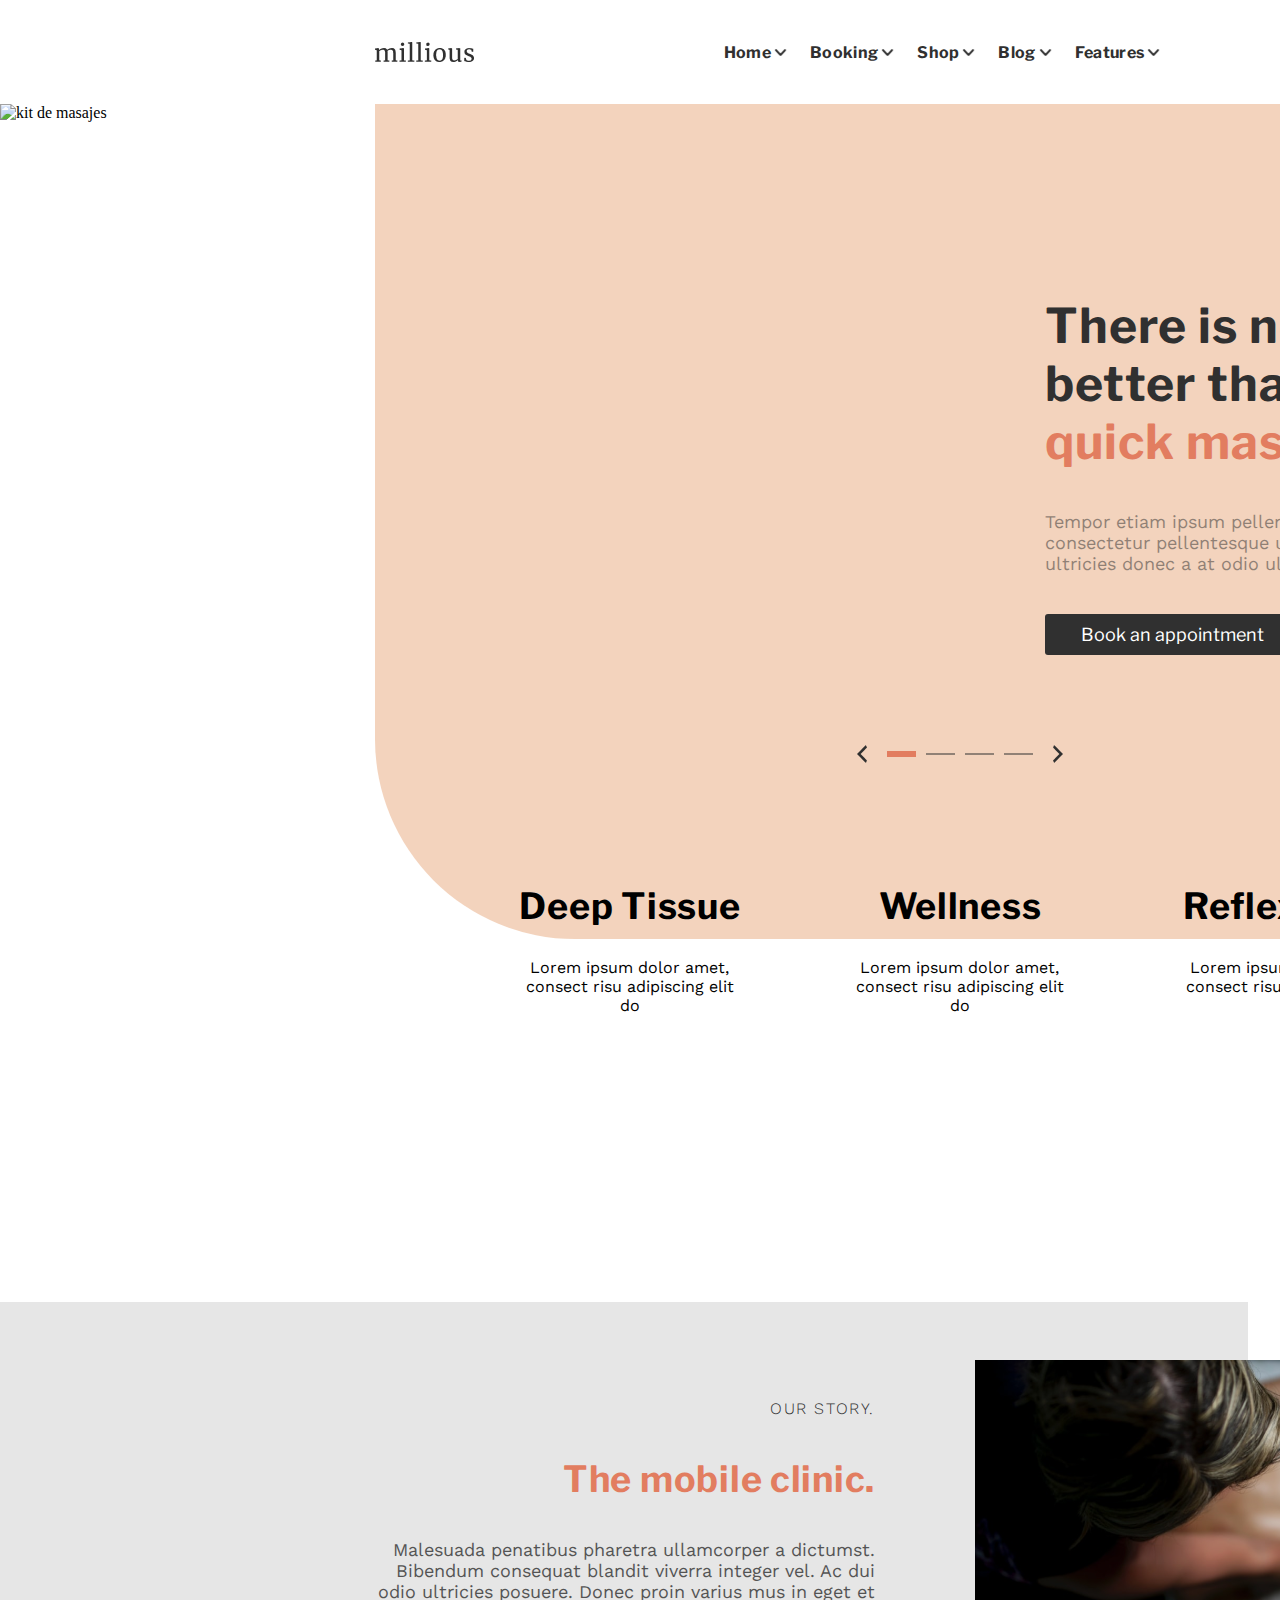
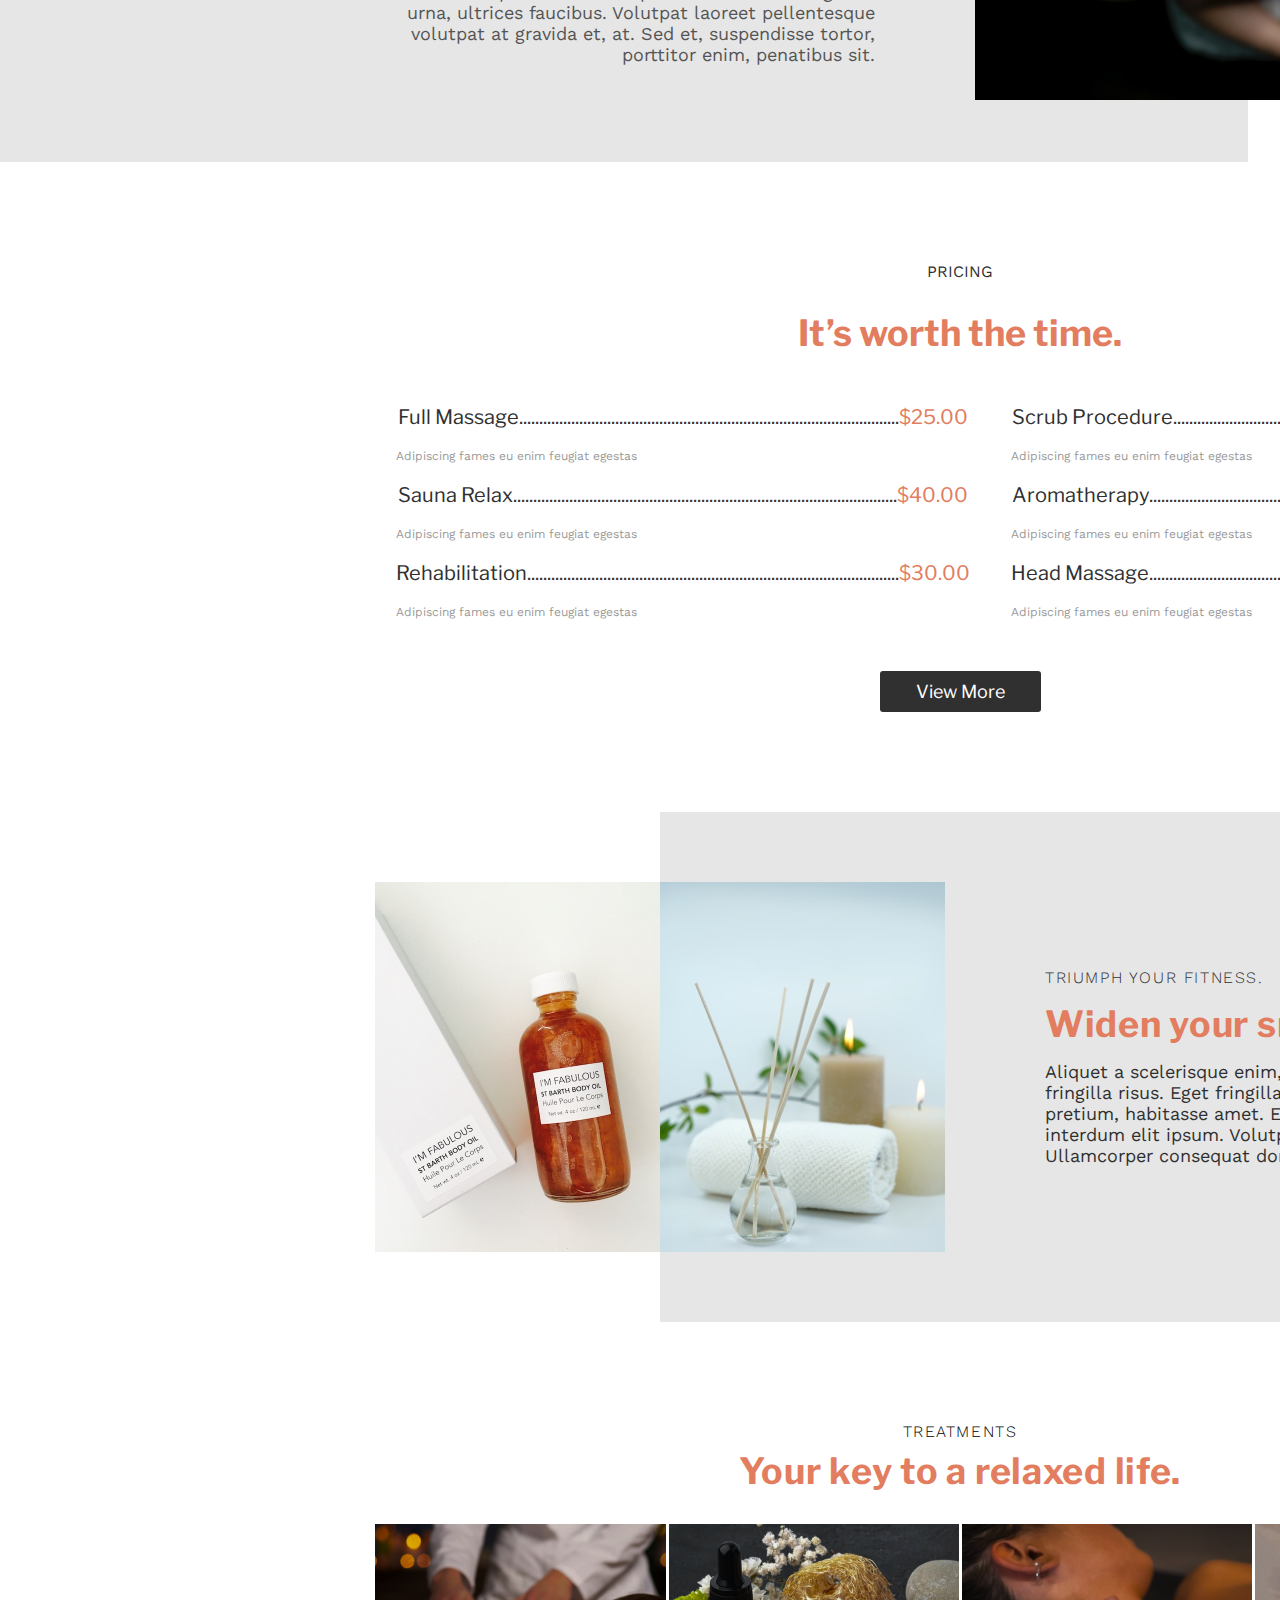
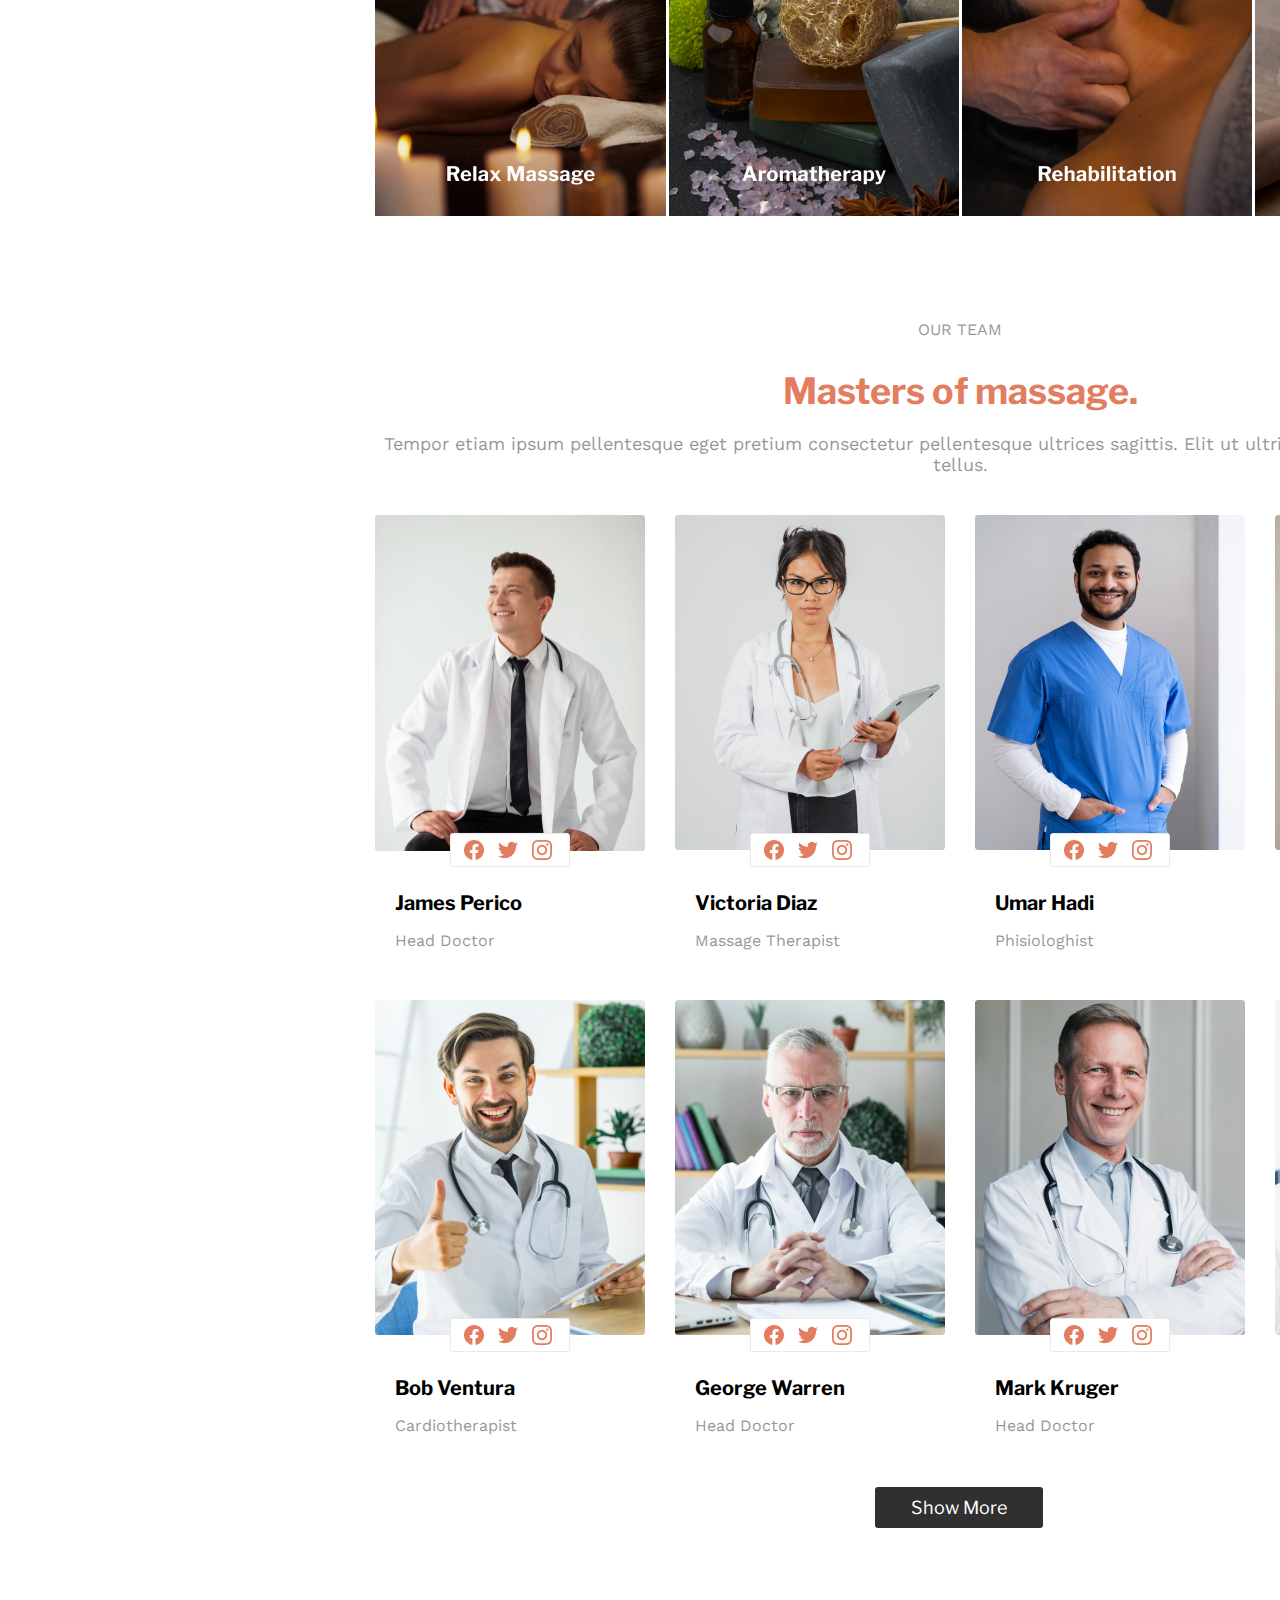
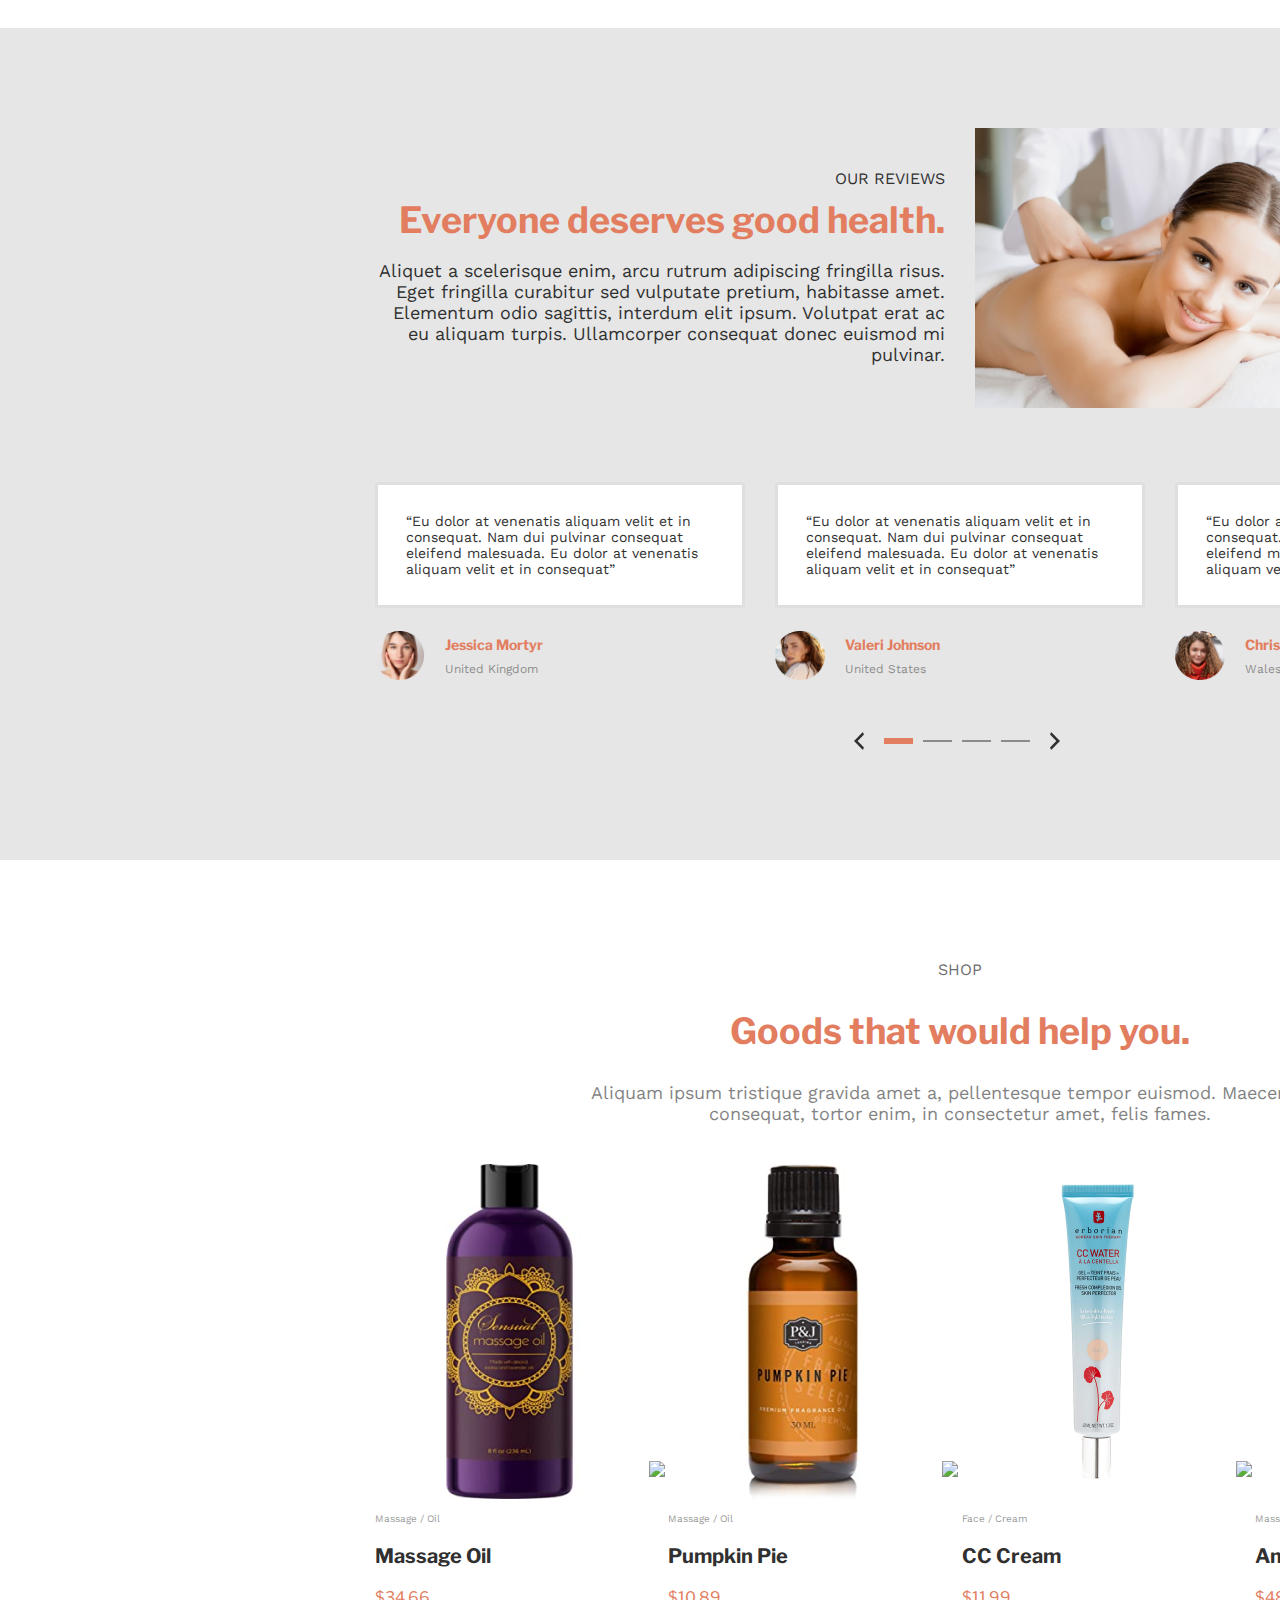
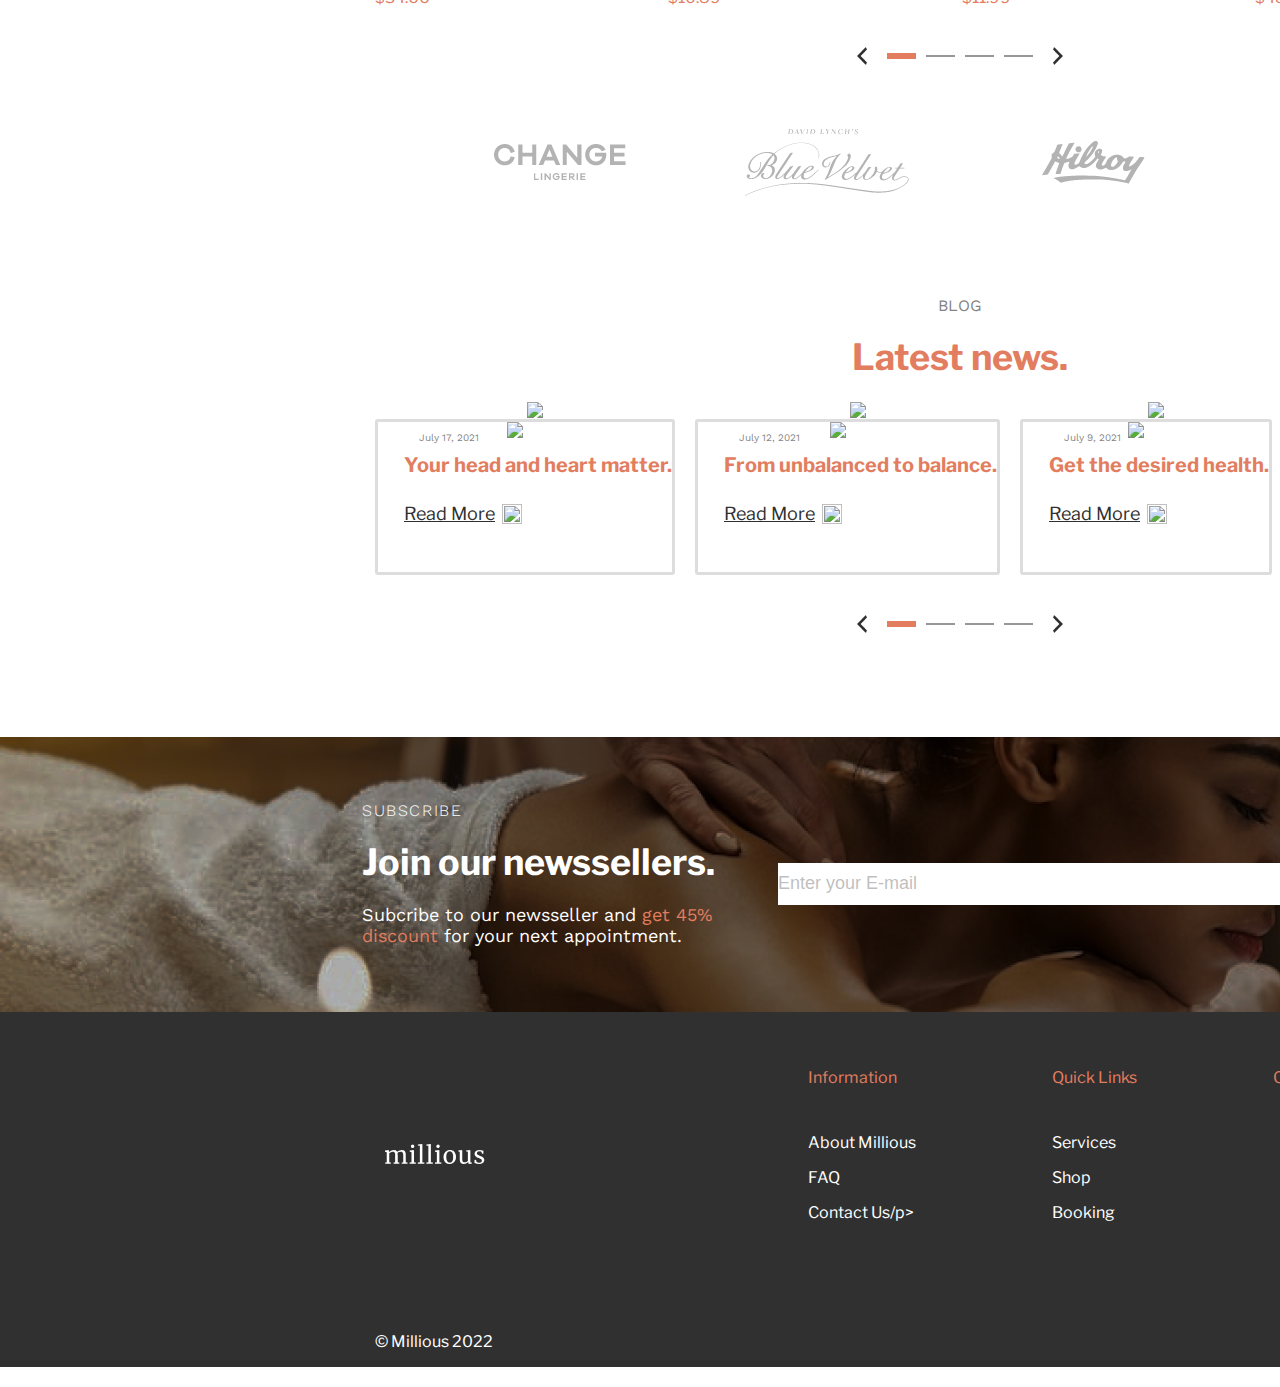
==== commit 421abbe1: "BEM update" ====
--- a/index.html
+++ b/index.html
@@ -17,33 +17,33 @@
   <header>
     <img src="images/logo.png" alt="">
     <nav class="main-nav">
-      <ul>
-        <li><a href="#">Home <img class="arrow-nav" src="images/flecha-nav.png" alt=""></a></li>
-        <li><a href="#">Booking <img class="arrow-nav" src="images/flecha-nav.png" alt=""></a></li>
-        <li><a href="#">Shop <img class="arrow-nav" src="images/flecha-nav.png" alt=""></a></li>
-        <li><a href="#">Blog <img class="arrow-nav" src="images/flecha-nav.png" alt=""></a></li>
-        <li><a href="#">Features <img class="arrow-nav" src="images/flecha-nav.png" alt=""></a></li>
+      <ul class="main-nav__list">
+        <li><a href="#" class="main-nav__text">Home <img class="main-nav__arrow-nav" src="images/flecha-nav.png" alt=""></a></li>
+        <li><a href="#" class="main-nav__text">Booking <img class="main-nav__arrow-nav" src="images/flecha-nav.png" alt=""></a></li>
+        <li><a href="#" class="main-nav__text">Shop <img class="main-nav__arrow-nav" src="images/flecha-nav.png" alt=""></a></li>
+        <li><a href="#" class="main-nav__text">Blog <img class="main-nav__arrow-nav" src="images/flecha-nav.png" alt=""></a></li>
+        <li><a href="#" class="main-nav__text">Features <img class="main-nav__arrow-nav" src="images/flecha-nav.png" alt=""></a></li>
       </ul>
     </nav>
     <nav class="nav-header">
-      <ul>
-        <li><a href="#"><img src="images/search.png" alt=""></a></li>
-        <li><a href="#"><img src="images/book.png" alt=""></a></li>
-        <li><a href="#"><img src="images/shopping-cart.png" alt=""></a></li>
+      <ul class="main-nav__list">
+        <li><a href="#" class="main-nav__text"><img src="images/search.png" alt="" class="main-nav__icon"></a></li>
+        <li><a href="#" class="main-nav__text"><img src="images/book.png" alt="" class="main-nav__icon"class="main-nav__icon"></a></li>
+        <li><a href="#" class="main-nav__text"><img src="images/shopping-cart.png" alt="" class="main-nav__icon"></a></li>
       </ul>
     </nav>
   </header>
 
   <section class="landing">
-    <div class="landing-background"></div>
-    <div class="landing-img"><img src="images/landingpic.png" alt="kit de masajes"></div>
-    <div class="landing-text">
+    <div class="landing__background"></div>
+    <div class="landing__img"><img src="images/landingpic.png" alt="kit de masajes"></div>
+    <div class="landing__text">
       <h1>There is nothing better than a <br><span>quick massage.</span></h1>
       <p>Tempor etiam ipsum pellentesque eget pretium consectetur pellentesque ultrices sagittis. Elit ut ultricies
         donec a at odio ultricies tellus.</p>
       <a href="#">Book an appointment</a>
     </div>
-    <div class="landing-scroll"><img src="images/our_services_pages.png" alt=""></div>
+    <div class="landing__scroll"><img src="images/our_services_pages.png" alt=""></div>
     <div class="card">
       <article>
         <img src="images/card1.png" alt="">
@@ -64,8 +64,8 @@
   </section>
 
   <section class="give-us-a-visit">
-    <div class="give-us-content">
-      <div class="give-us-text">
+    <div class="give-us__content">
+      <div class="give-us__text">
         <h3>Our Story.</h3>
         <h2>The mobile clinic.</h2>
         <p>Malesuada penatibus pharetra ullamcorper a dictumst. Bibendum consequat blandit viverra integer vel. Ac dui
@@ -468,71 +468,70 @@
   </section>
 
   <footer>
-    <section class="footer-box">
-      <div class="footer-box-logo">
+    <section class="footer-container">
+      <div class="icon-social">
         <img src="images/Logo2.png" alt="">
       </div>
-      
-      <div class="footer-icon">
-        <img class="footer-icon-social" src="images/facebook.png" alt="facebook">
-        <img class="footer-icon-social"  src="images/Vector.png" alt="Vector">
-        <img class="footer-icon-social"  src="images/instagram.png" alt="instagram">
-        <img class="footer-icon-social"  src="images/twiter.png" alt="twiter">
-      </div>
-
-      <div class="footer-main">
-        <ol>
-          <li>
-            <p class="footer-main-text">Information</p>
-          </li>
-          <li>
-            <p>About Millious</p>
-          </li>
-          <li>
-            <p>FAQ</p>
-          </li>
-          <li>
-            <p>Contact Us/p>
-          </li>
-        </ol>
-  
-        <ol>
-          <li>
-            <p class="footer-main-text">Quick Links</p>
-          </li>
-          <li>
-            <p>Services</p>
-          </li>
-          <li>
-            <p>Shop</p>
-          </li>
-          <li>
-            <p>Booking</p>
-          </li>
-        </ol>
-  
-        <ol>
-          <li>
-            <p class="footer-main-text">Contact us</p>
-          </li>
-          <li class="footer-main-icon">
-            <img src="images/ubication.png" alt="">
-            <p>176 W Street, New York,
-              NY 10014</p>
-          </li>
-          <li class="footer-main-icon">
-            <img src="images/phone.png" alt="">
-            <p>+1(565)231-5645</p>
-          </li>
-          <li class="footer-main-icon">
-            <img src="images/email.png" alt="">
-            <p>millious@example.com</p>
-          </li>
-        </ol>
-      </div>
+
+      <div class="icon-social">
+        <img src="images/facebook.png" alt="">
+        <img src="images/Vector.png" alt="">
+        <img src="images/instagram.png" alt="">
+        <img src="images/twiter.png" alt="">
+      </div>
+
+      <ol>
+        <li>
+          <p class="footer-main-text">Information</p>
+        </li>
+        <li>
+          <p>About Millious</p>
+        </li>
+        <li>
+          <p>FAQ</p>
+        </li>
+        <li>
+          <p>Contact Us/p>
+        </li>
+      </ol>
+
+      <ol>
+        <li>
+          <p class="footer-main-text">Quick Links</p>
+        </li>
+        <li>
+          <p>Services</p>
+        </li>
+        <li>
+          <p>Shop</p>
+        </li>
+        <li>
+          <p>Booking</p>
+        </li>
+      </ol>
+
+      <ol>
+        <li>
+          <p class="footer-main-text">Contact us</p>
+        </li>
+        <li class="icon-flex">
+          <img src="images/ubication.png" alt="">
+          <p>176 W Street, New York,
+            NY 10014</p>
+        </li>
+        <li class="icon-flex">
+          <img src="images/phone.png" alt="">
+          <p>+1(565)231-5645</p>
+        </li>
+        <li class="icon-flex">
+          <img src="images/email.png" alt="">
+          <p>millious@example.com</p>
+        </li>
+      </ol>
+
     </section>
 
-    <div class="footer-box">
+    <div class="footer-container">
       <p>© Millious 2022 </p>
       <p>All right reserved</p>
     </div>
--- a/styles/styles.css
+++ b/styles/styles.css
@@ -362,14 +362,14 @@
   justify-content: center;
   align-items: center;
 }
-.give-us-a-visit .give-us-content {
+.give-us-a-visit .give-us__content {
   display: flex;
   width: 1170px;
   height: 340px;
   gap: 100px;
   align-items: center;
 }
-.give-us-a-visit .give-us-text {
+.give-us-a-visit .give-us__text {
   display: flex;
   flex-direction: column;
   height: 340px;
@@ -411,7 +411,7 @@
   color: #303030;
   opacity: 0.8;
 }
-.give-us-a-visit .give-us-boton {
+.give-us-a-visit .give-us__boton {
   background-color: #303030;
   color: white;
   font-family: "Libre Franklin", sans-serif;
@@ -430,7 +430,7 @@
   justify-content: center;
   align-items: center;
 }
-.give-us-a-visitb .give-us-text {
+.give-us-a-visitb .give-us__text {
   display: flex;
   flex-direction: column;
   height: 350px;
@@ -444,7 +444,7 @@
   flex-direction: column;
   align-items: flex-end;
 }
-.give-us-a-visitb .give-us-img {
+.give-us-a-visitb .give-us__img {
   display: flex;
   flex-wrap: wrap;
   gap: 3px;
@@ -462,14 +462,14 @@
   width: 6.1875rem;
   height: 1.25rem;
 }
-header .main-nav ul {
+
+.main-nav__list {
   list-style: none;
   display: flex;
 }
-header .main-nav ul li {
-  padding: 0 0.9375rem;
-}
-header .main-nav ul li a {
+
+.main-nav__text {
+  padding: 0 0.625rem;
   display: flex;
   align-items: center;
   text-decoration: none;
@@ -481,25 +481,16 @@
   line-height: 1.1875rem;
   letter-spacing: 0.02rem;
 }
-header .main-nav ul li a:hover {
-  color: #E27D60;
-}
-header .main-nav ul li a img {
+.main-nav__text:hover {
+  color: #E27D60;
+}
+
+.main-nav__arrow-nav {
   width: 1.1875rem;
   height: 1.1875rem;
 }
-header .nav-header ul {
-  list-style: none;
-  display: flex;
-}
-header .nav-header ul li {
-  padding: 0 0.625rem;
-}
-header .nav-header ul li a {
-  display: flex;
-  align-items: center;
-}
-header .nav-header ul li a img {
+
+.main-nav__icon {
   width: 1.5rem;
   height: 1.5rem;
 }
@@ -545,14 +536,16 @@
   height: 1043px;
   margin-bottom: 155px;
 }
-.landing .landing-img {
+
+.landing__img {
   position: absolute;
   left: 0%;
   right: 50.78%;
   top: 0%;
   bottom: 37.78%;
 }
-.landing .landing-background {
+
+.landing__background {
   left: 19.53%;
   right: 0%;
   top: 0%;
@@ -564,7 +557,8 @@
   border-radius: 0px 0px 0px 200px;
   position: absolute;
 }
-.landing .landing-text {
+
+.landing__text {
   width: 500px;
   height: 339px;
   position: absolute;
@@ -575,7 +569,7 @@
   align-content: center;
   gap: 2.5rem;
 }
-.landing .landing-text h1 {
+.landing__text h1 {
   font-family: "Libre Franklin";
   font-style: normal;
   font-weight: 700;
@@ -585,10 +579,10 @@
   color: #303030;
   margin: 0;
 }
-.landing .landing-text h1 span {
-  color: #E27D60;
-}
-.landing .landing-text p {
+.landing__text h1 span {
+  color: #E27D60;
+}
+.landing__text p {
   color: #303030;
   opacity: 0.5;
   font-family: "Work Sans";
@@ -598,7 +592,7 @@
   line-height: 21px;
   margin: 0;
 }
-.landing .landing-text a {
+.landing__text a {
   background-color: #303030;
   color: white;
   font-family: "Libre Franklin", sans-serif;
@@ -608,14 +602,16 @@
   border-radius: 0.1875rem;
   border: #303030;
 }
-.landing .landing-scroll {
+
+.landing__scroll {
   position: absolute;
   left: 44.64%;
   right: 44.64%;
   top: 61.46%;
   bottom: 36.82%;
 }
-.landing .card {
+
+.card {
   width: 890px;
   height: 311px;
   position: absolute;
@@ -626,34 +622,7 @@
   display: flex;
   gap: 100px;
   margin: 0;
-}
-.landing .card article {
-  width: 14.375rem;
-  height: 19.4375rem;
-}
-.landing .card article h2 {
-  font-family: "Libre Franklin";
-  font-style: normal;
-  font-weight: 700;
-  font-size: 36px;
-  line-height: 44px;
-  text-align: center;
-  letter-spacing: 0.02em;
-}
-.landing .card article p {
-  font-family: "Work Sans";
-  font-style: normal;
-  font-weight: 400;
-  font-size: 16px;
-  line-height: 19px;
-  text-align: center;
-}
-
-.card {
-  display: flex;
   justify-content: center;
-  gap: 100px;
-  margin: 150px 0;
 }
 .card article {
   width: 14.375rem;
